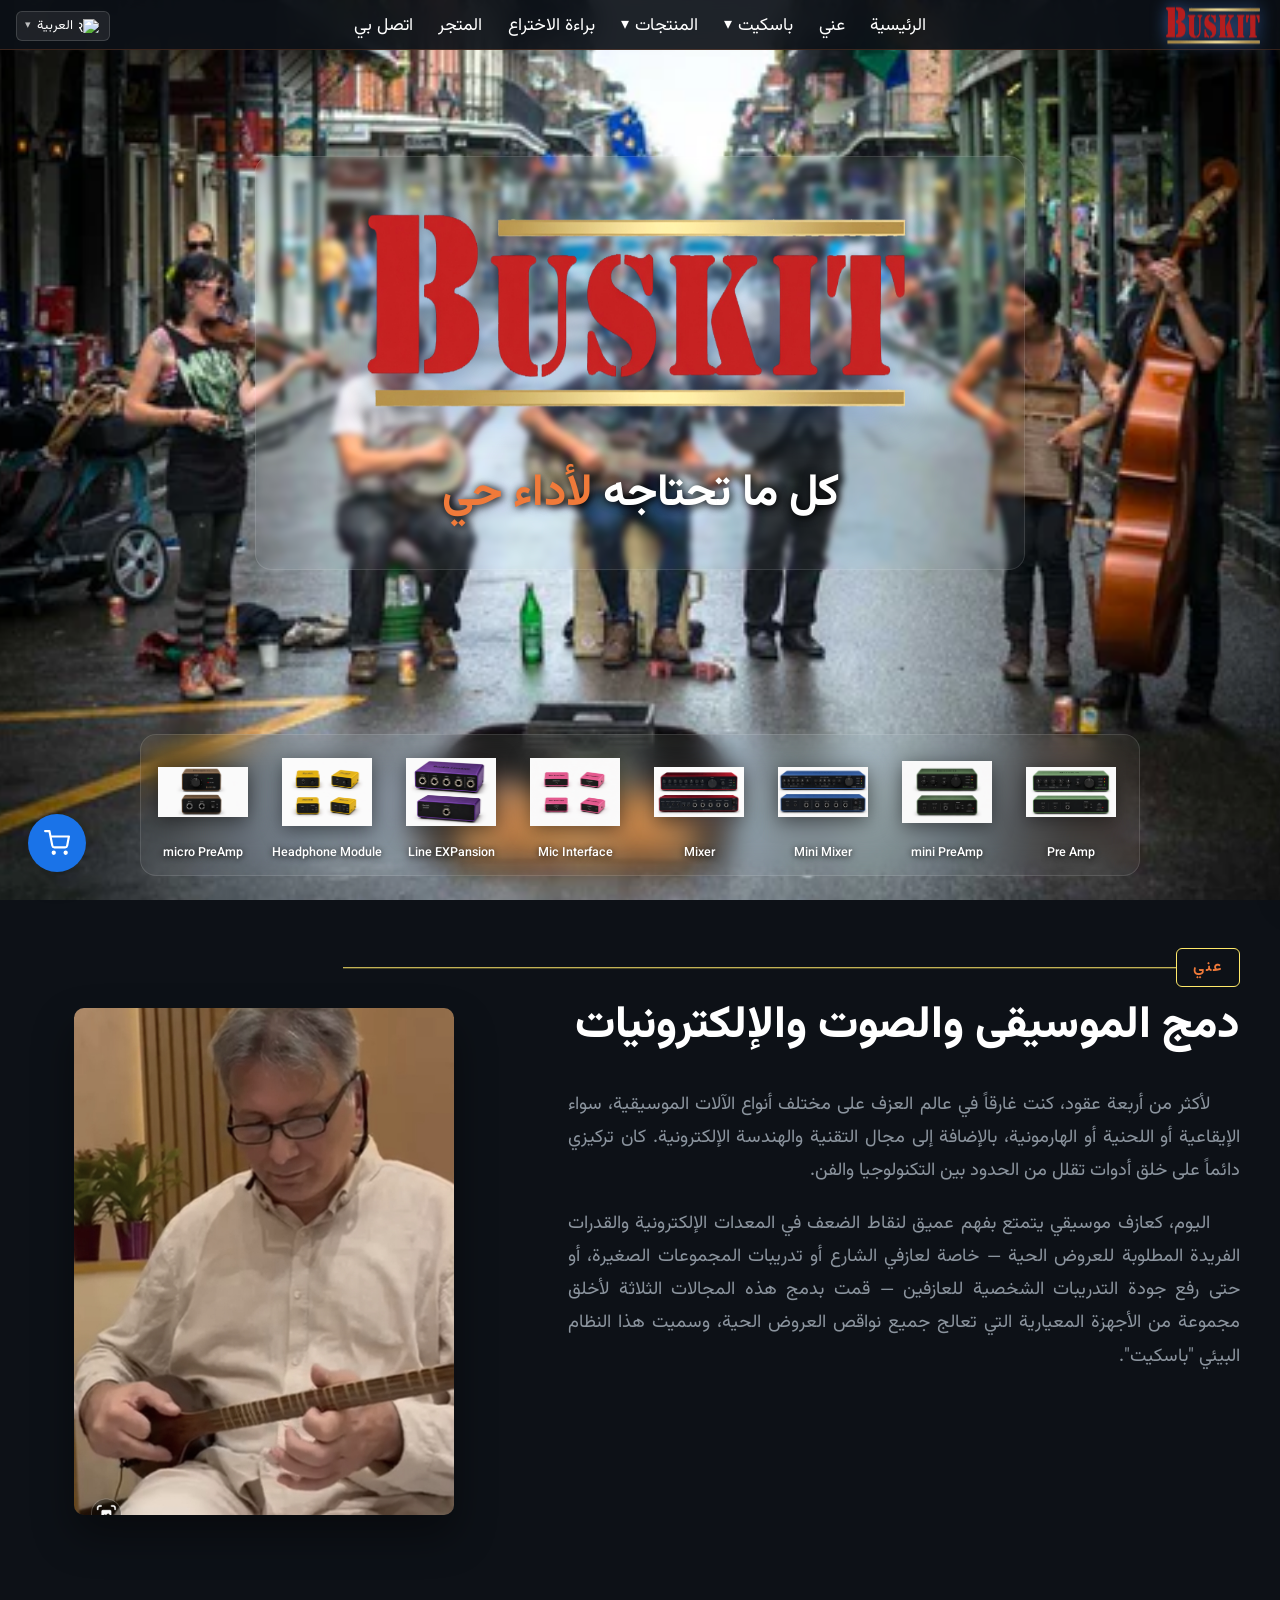
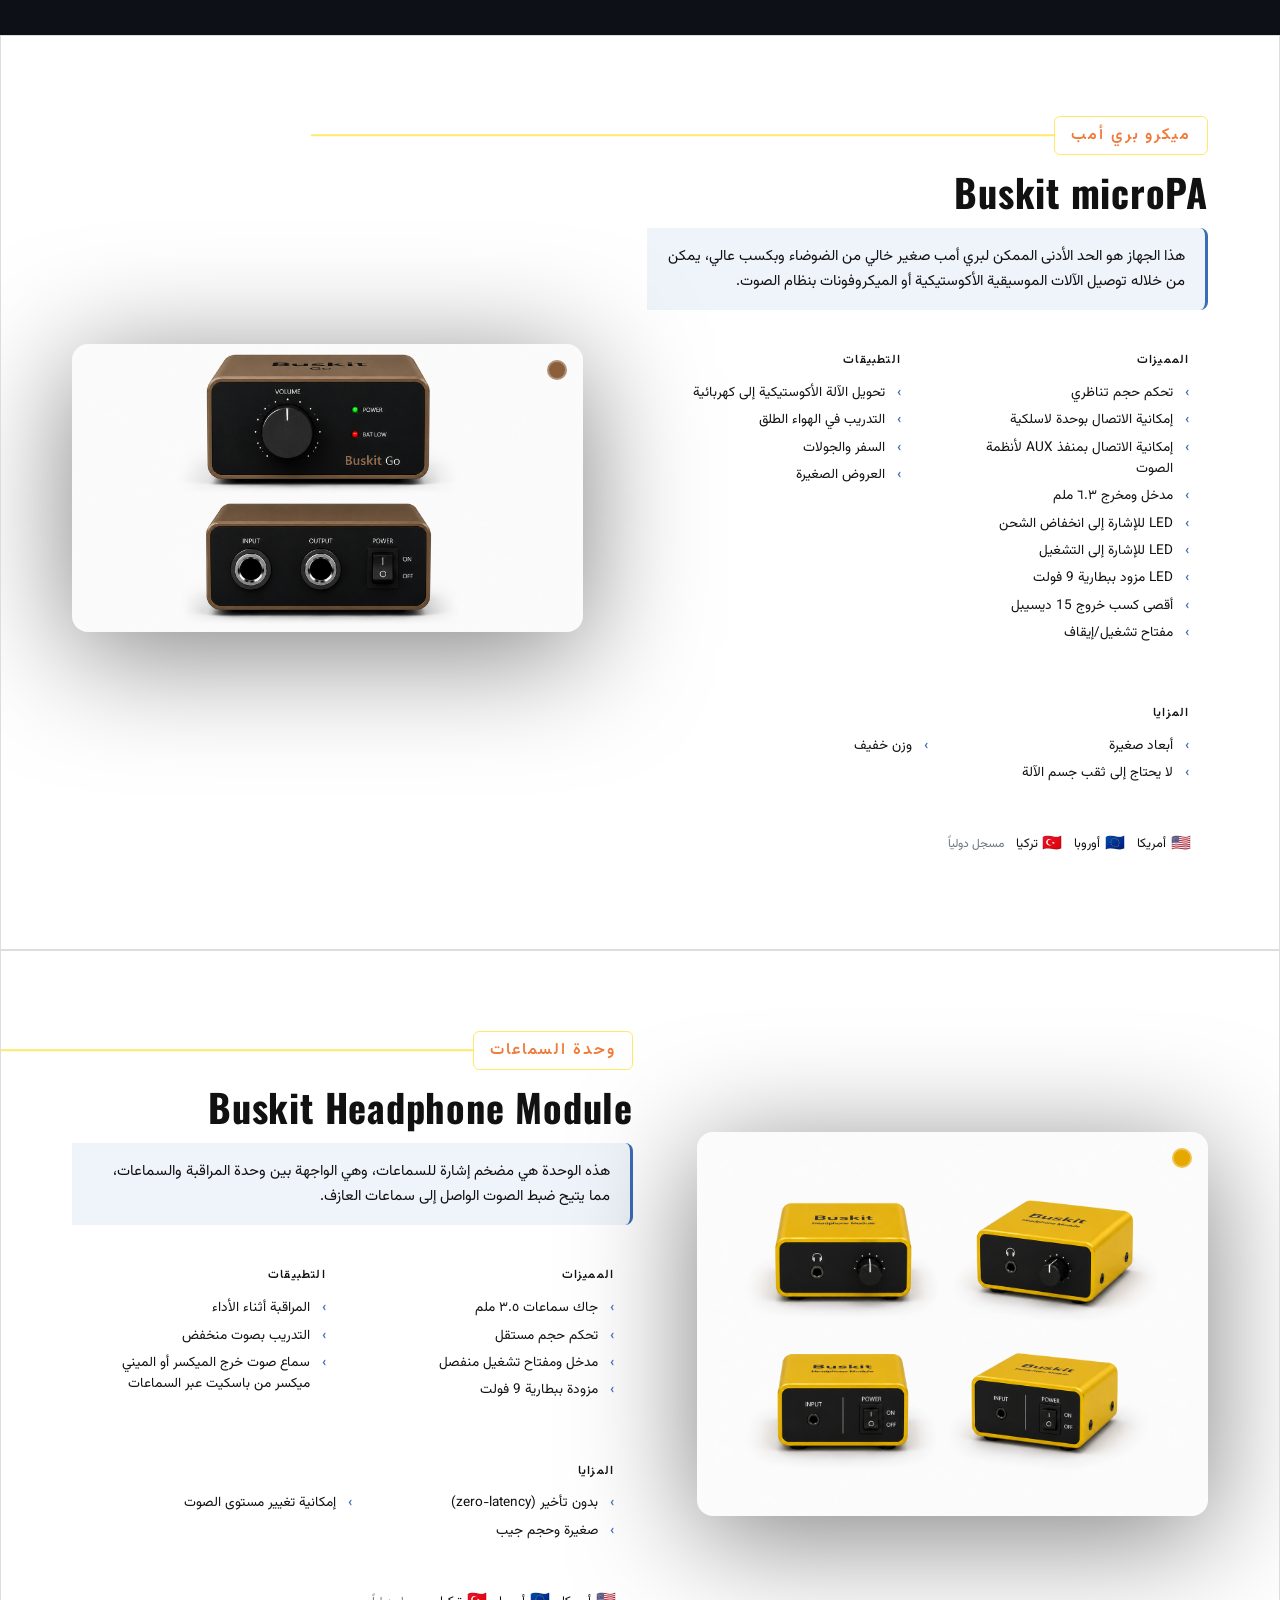
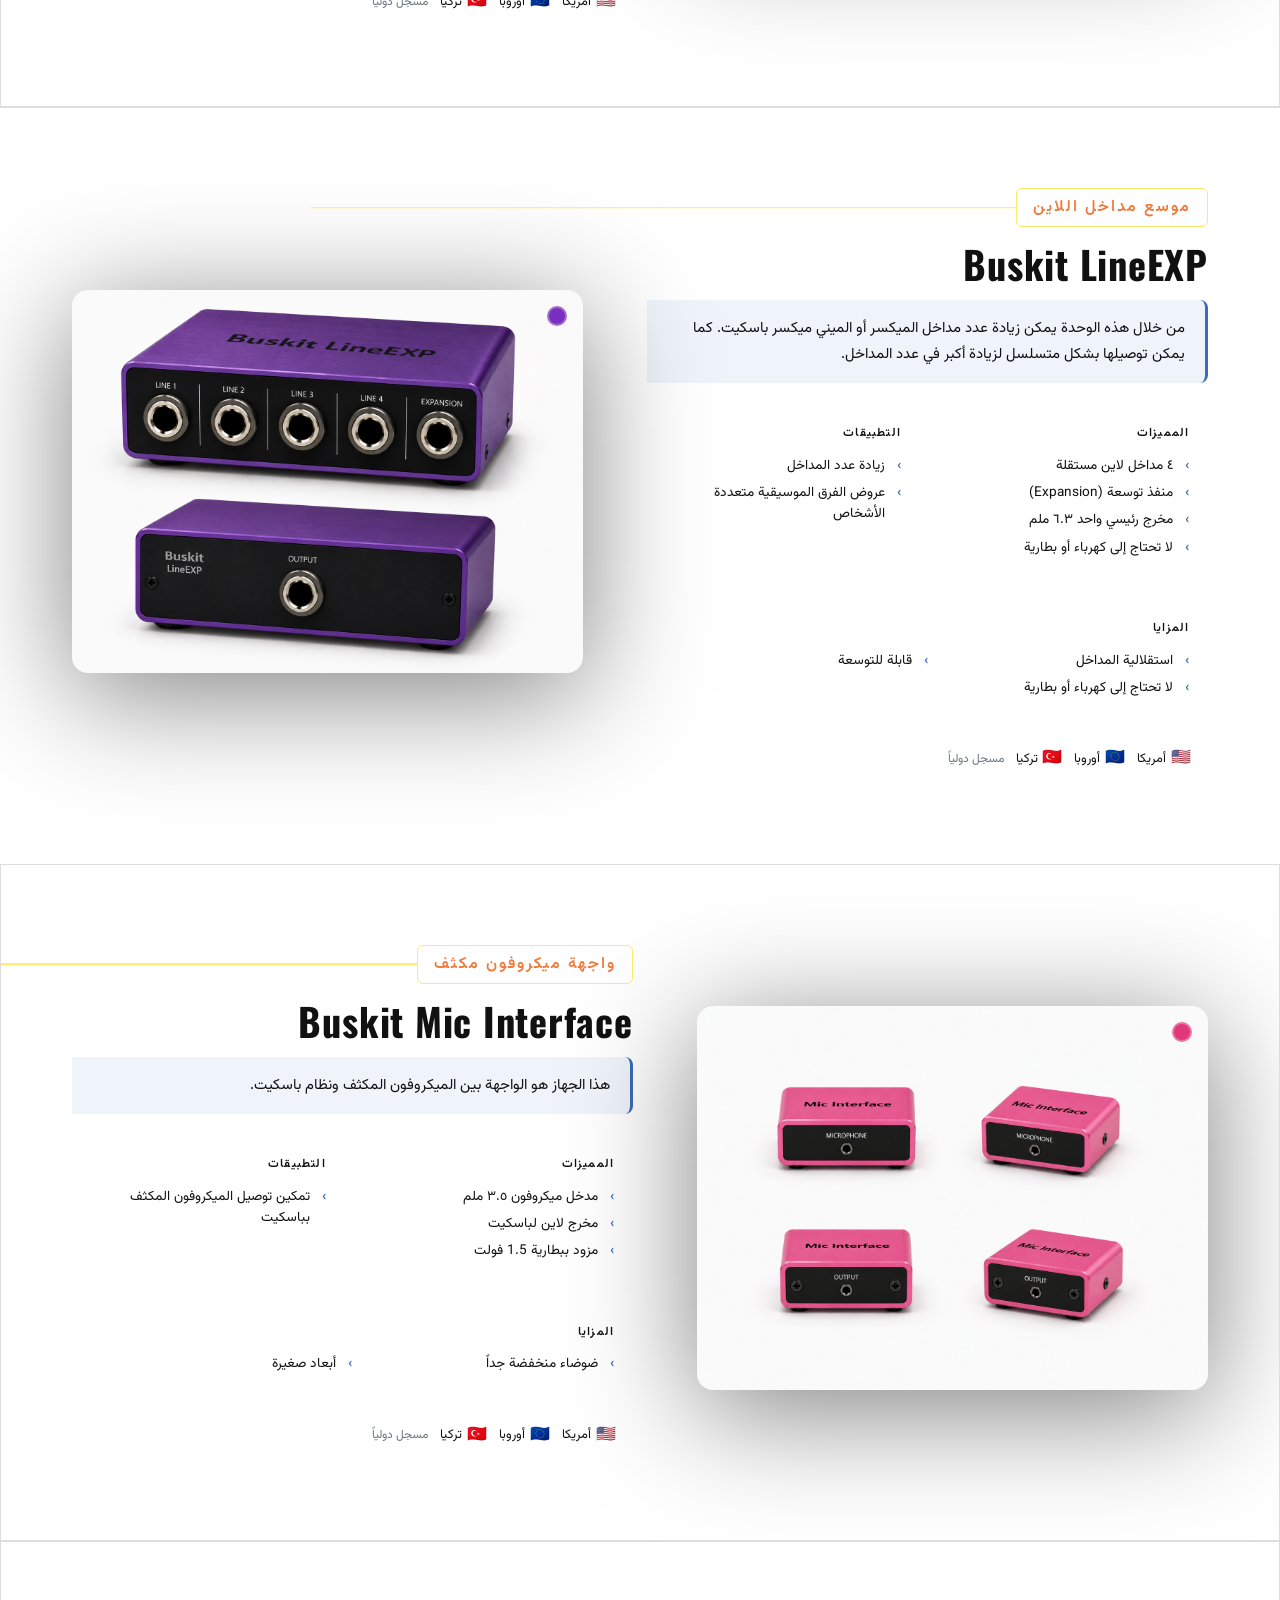
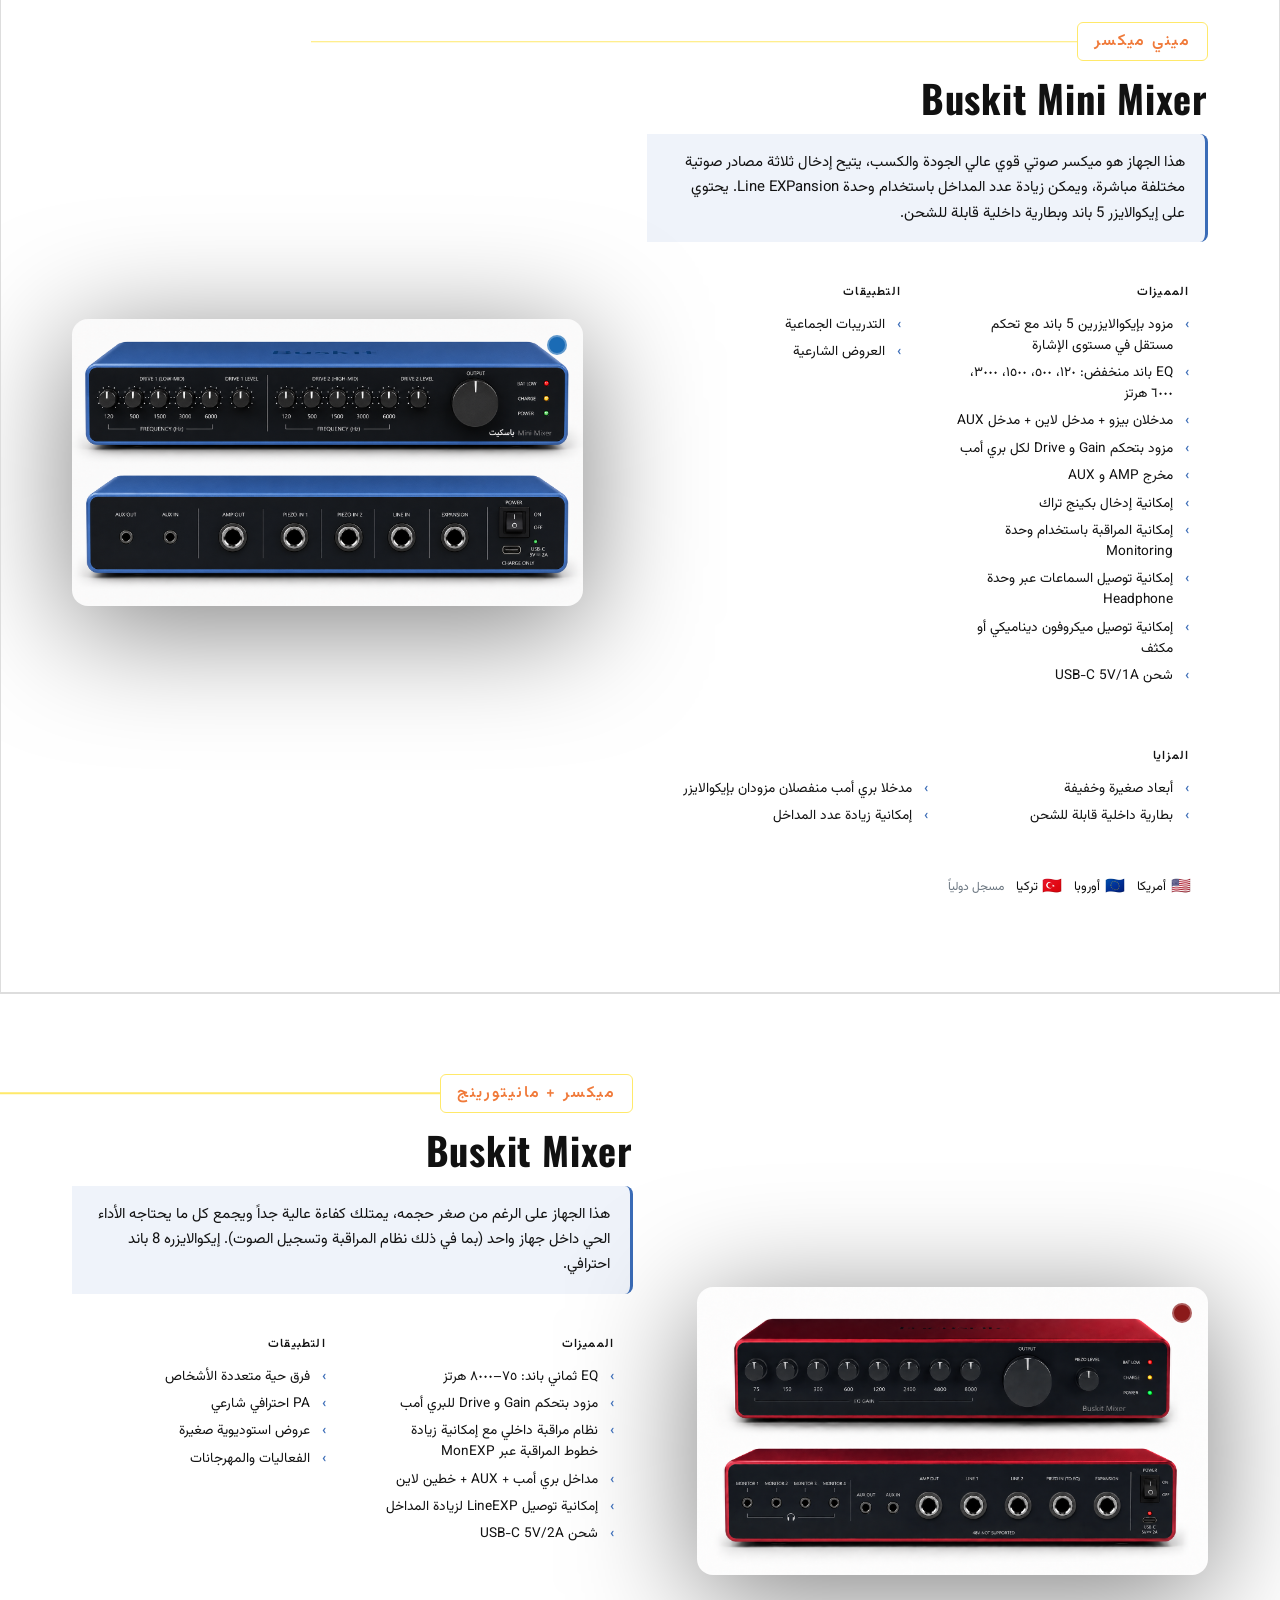
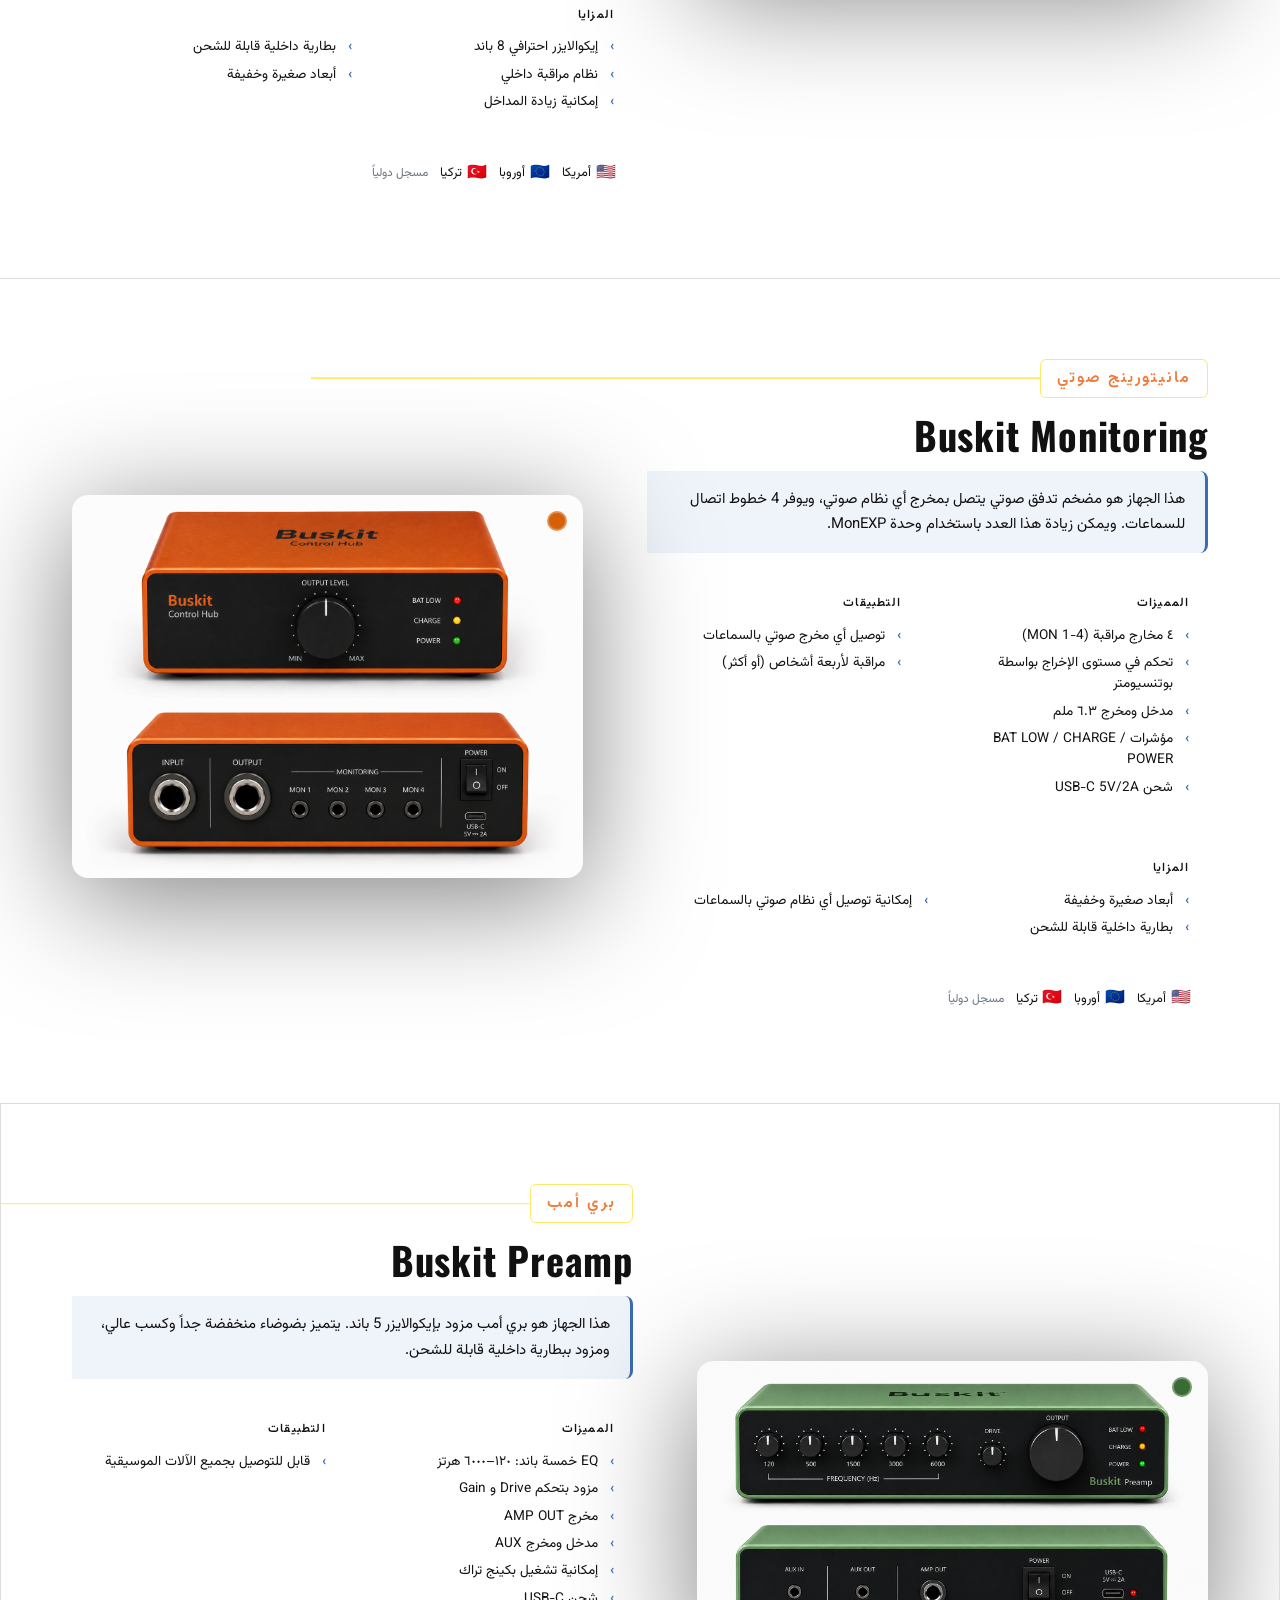
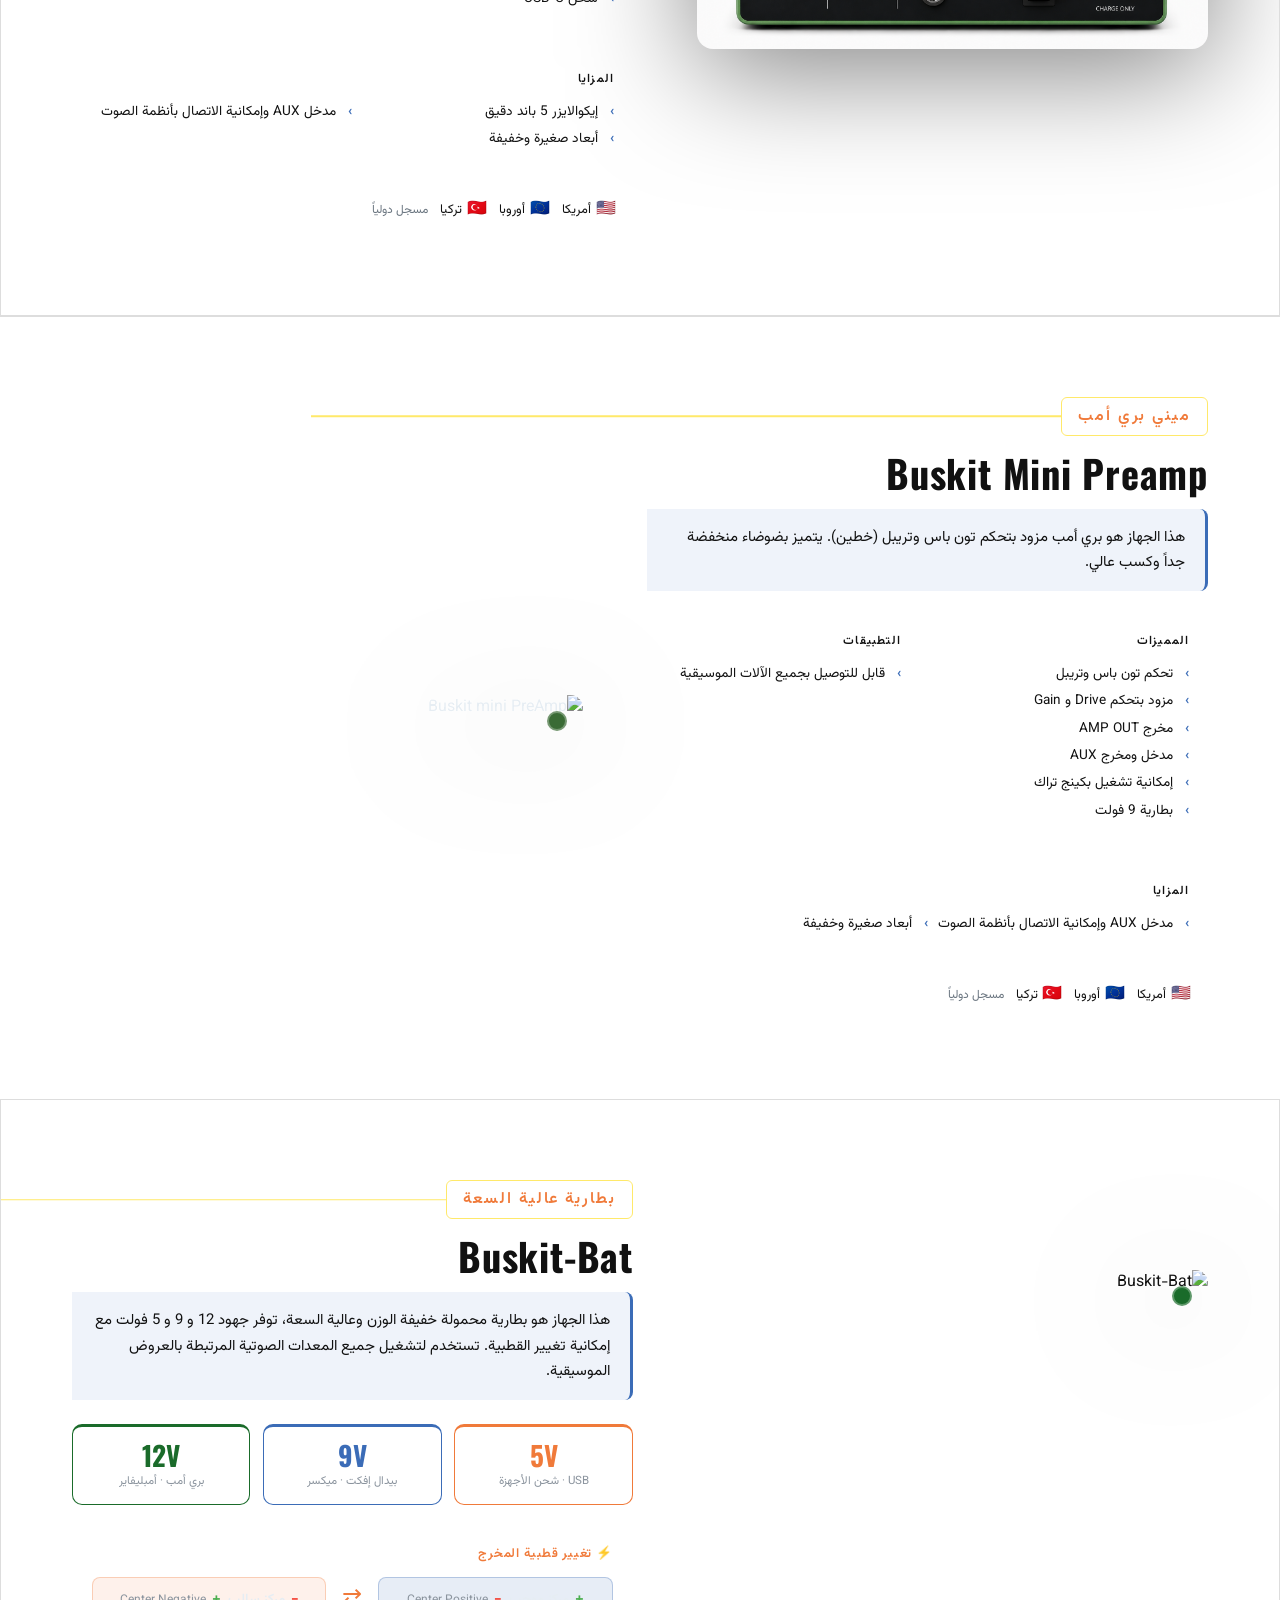
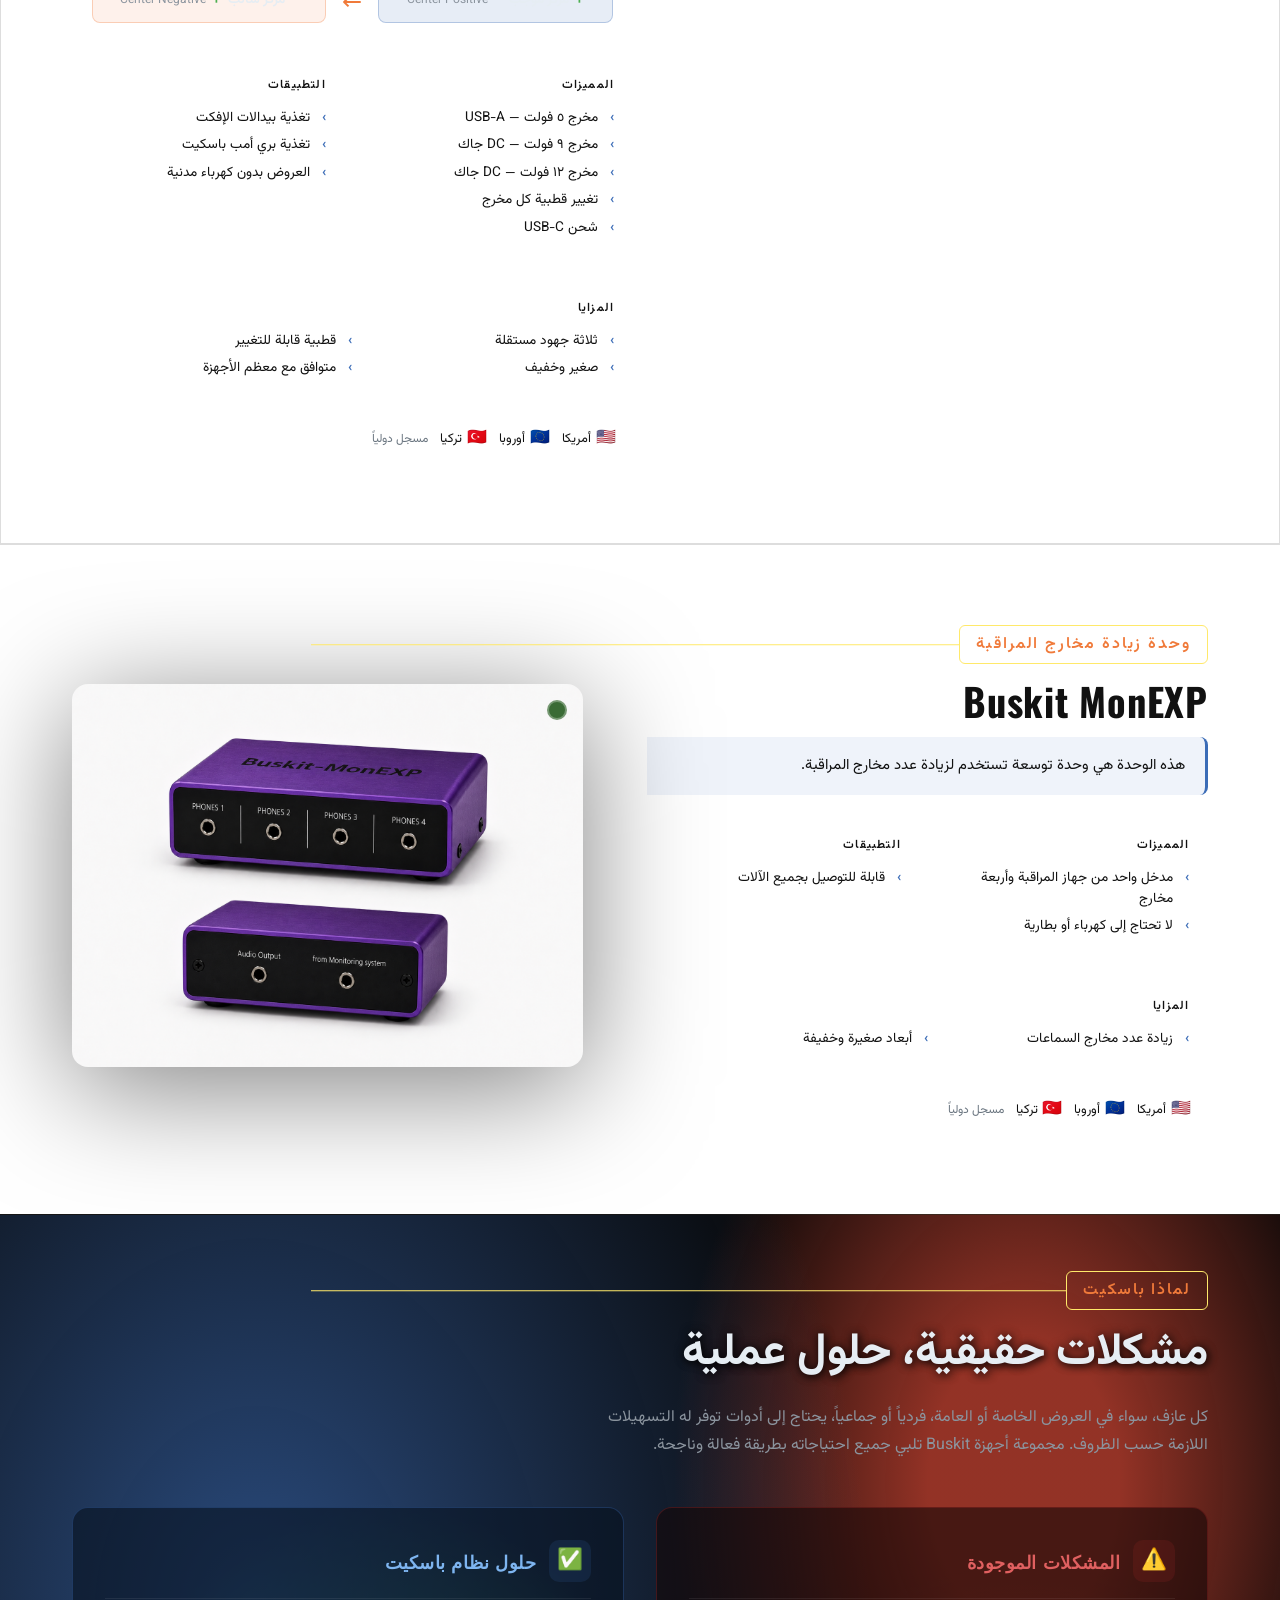
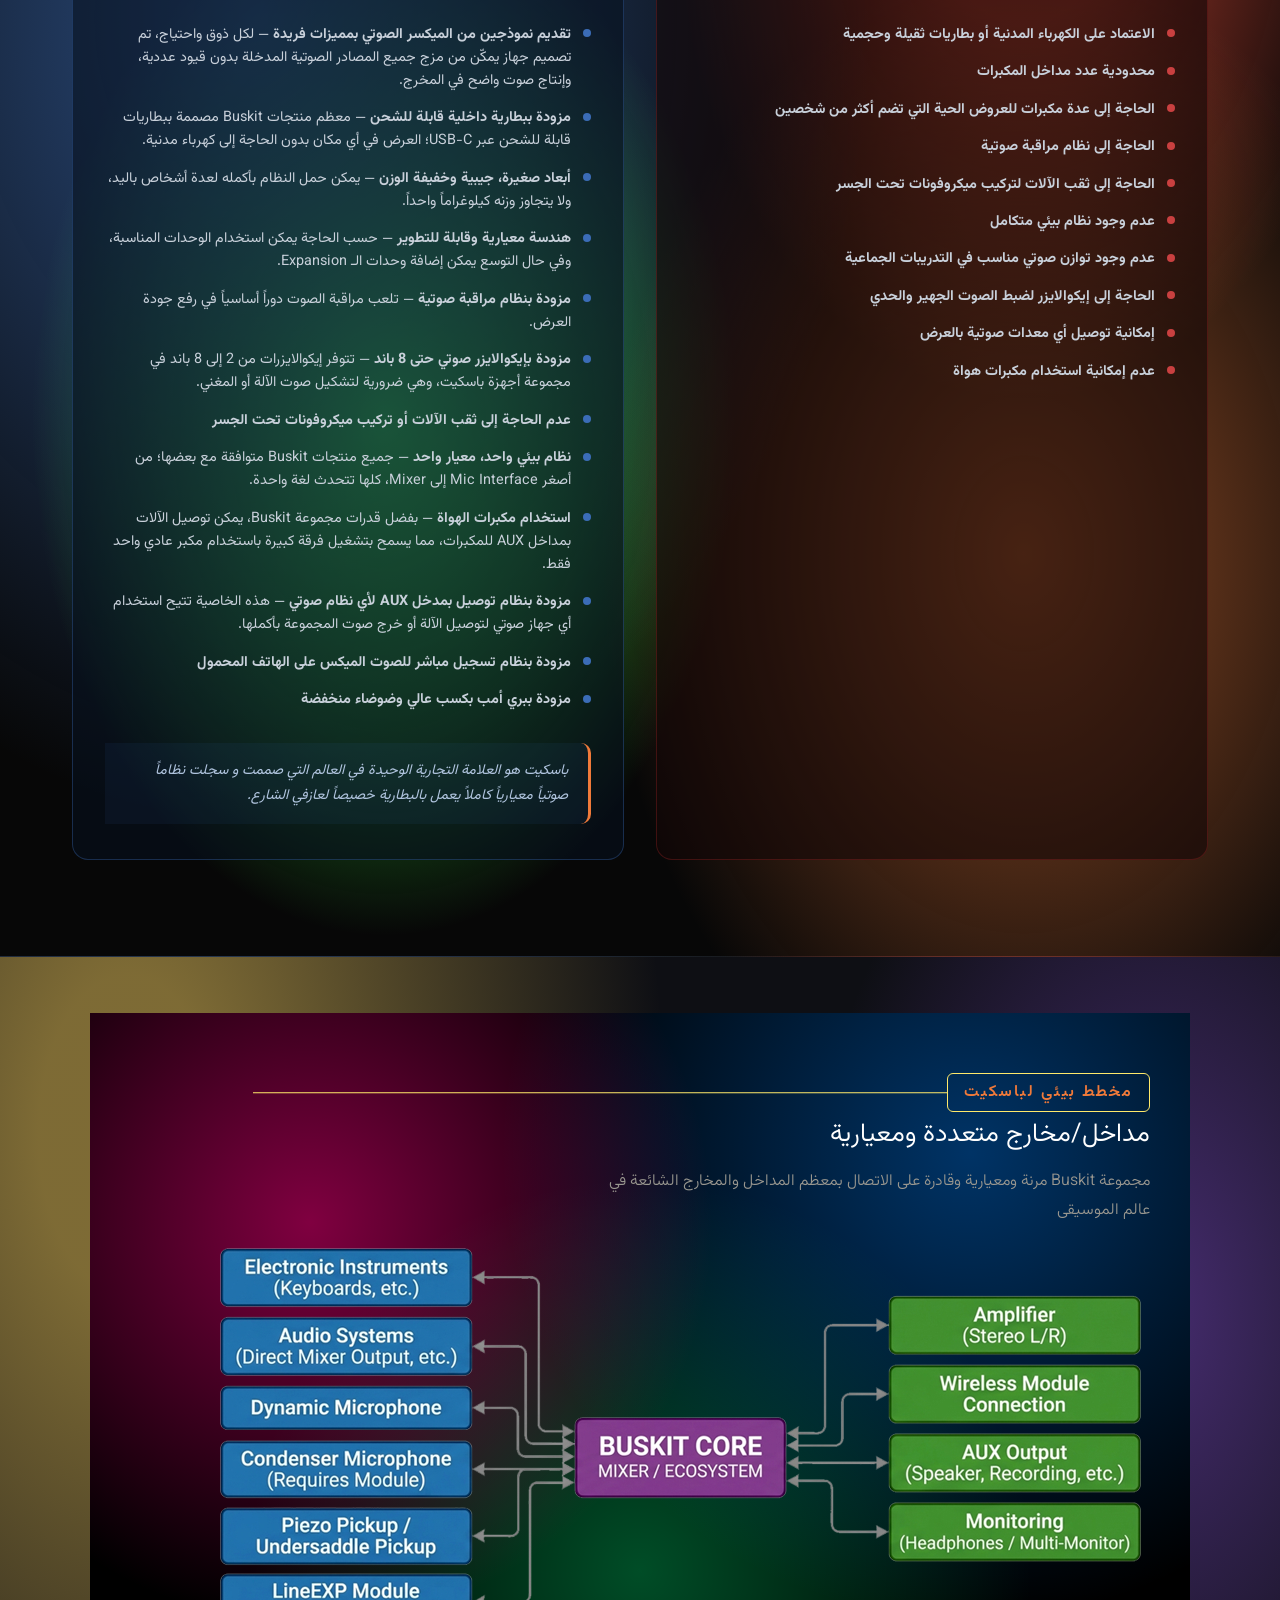
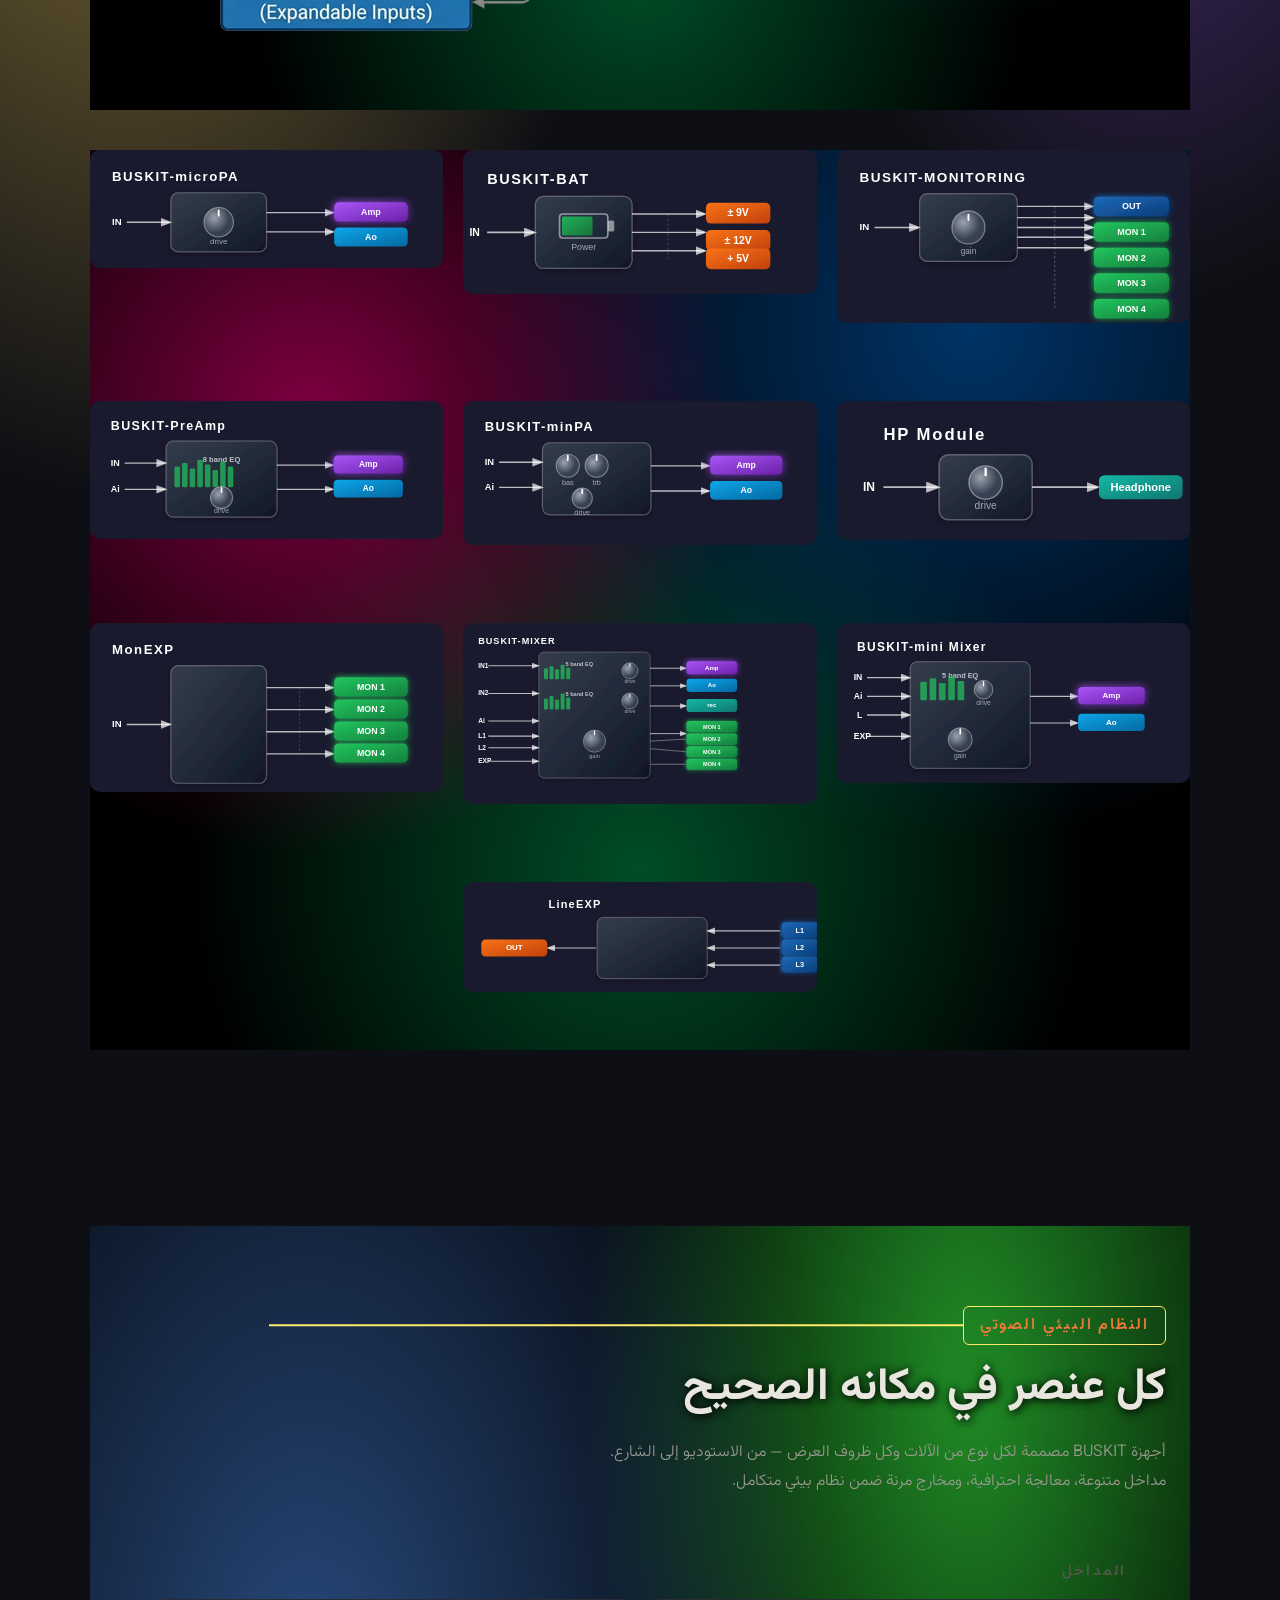
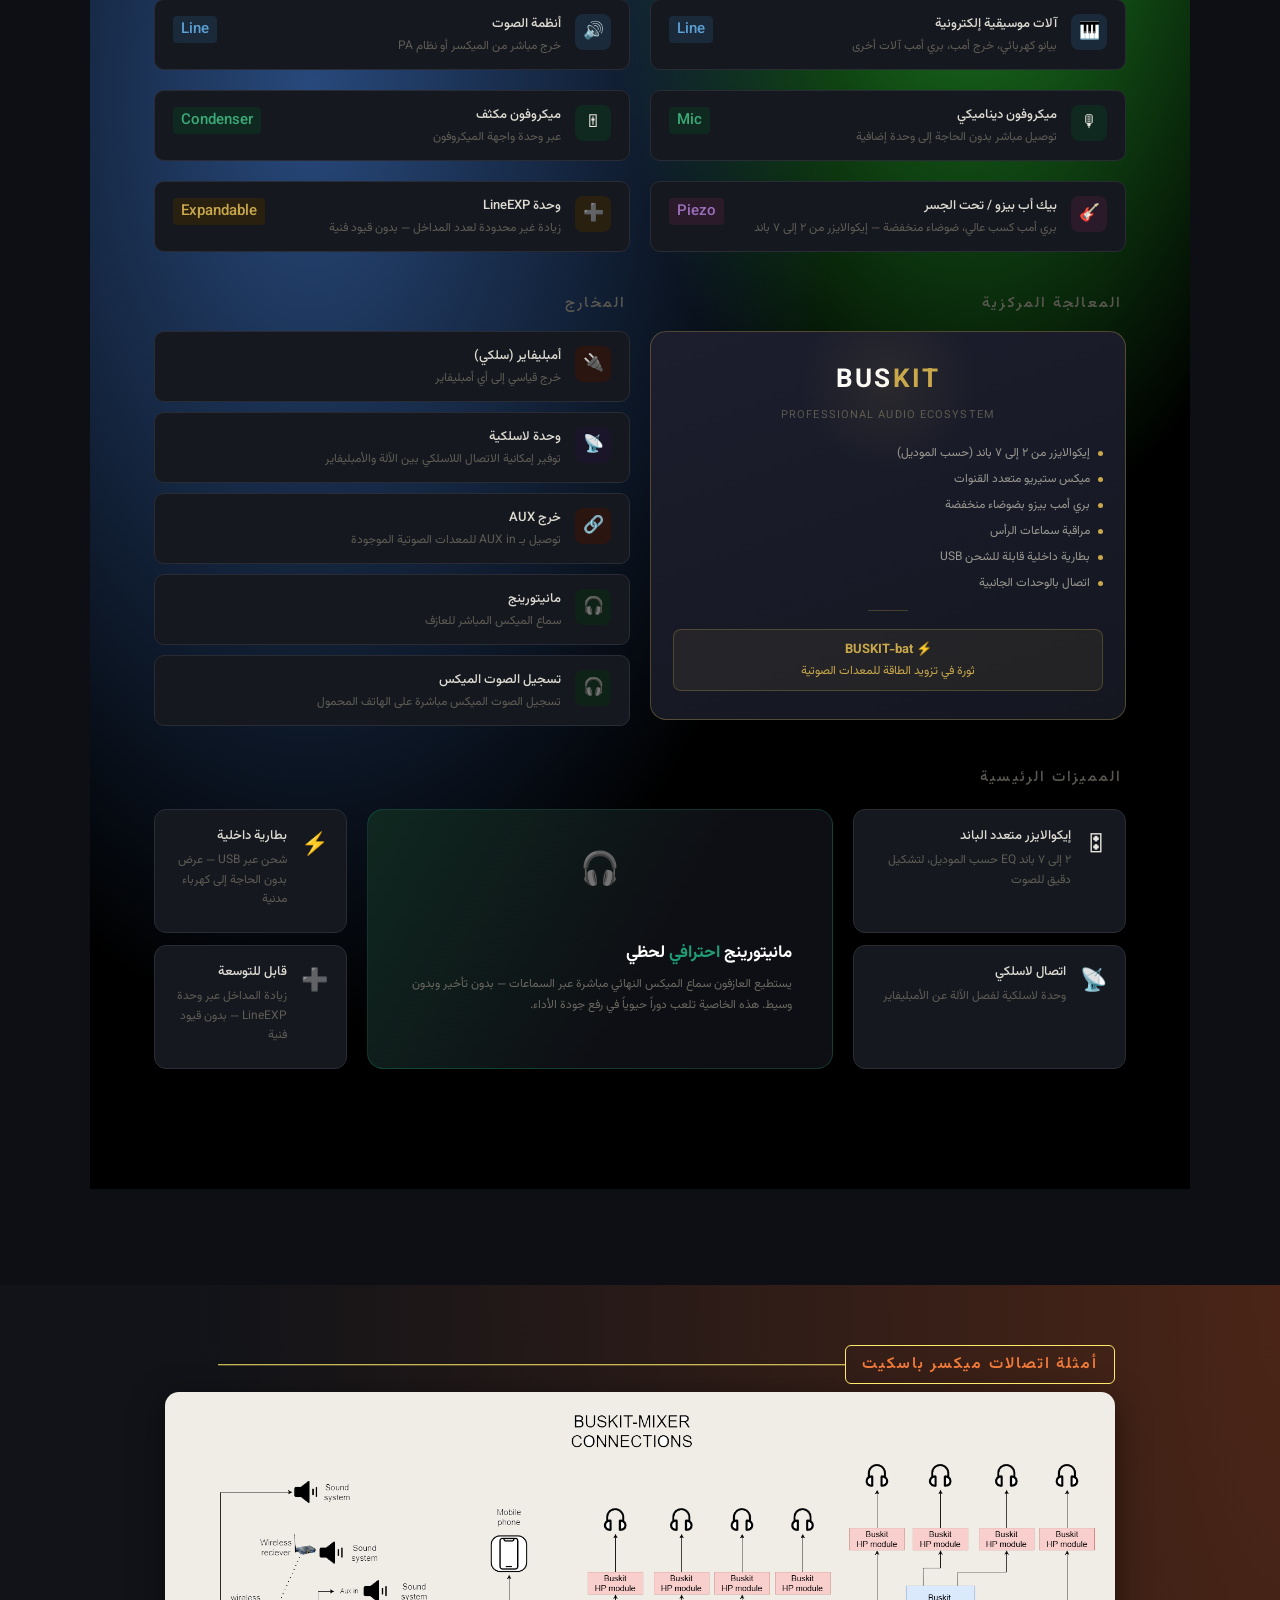
==== indexAr.html @ e832dbd5 "last ver" ====
<!doctype html>
<html lang="ar" dir="rtl">
  <head>
    <meta charset="UTF-8" />
    <meta name="viewport" content="width=device-width, initial-scale=1.0" />
    <title>Buskit — كل ما تحتاجه لأداء حي</title>
    <link
      href="https://fonts.googleapis.com/css2?family=Vazirmatn:wght@300;400;500;700;900&family=Oswald:wght@400;600;700&display=swap"
      rel="stylesheet"
    />
    <link rel="stylesheet" href="./style/style.css" class="css" />

    <link rel="stylesheet" href="./style/Mstyle.css" class="css" />

    <link rel="stylesheet" href="./style/mobile.css" class="css" />

    <style id="contact-styles"></style>

    <style id="marquee-fix">
      @media (min-width: 769px) {
        .hero {
          overflow: visible !important;
          padding-bottom: 140px !important;
        }
        .product-marquee-container {
          position: absolute !important;
          bottom: 24px !important;
          top: auto !important;
          left: 50% !important;
          transform: translateX(-50%) !important;
          width: 90% !important;
          max-width: 1000px !important;
        }
      }
    </style>

    <style id="gradient-overrides">
      /* ══════════════════════════════════════════════
         بخش چرا باسکیت (#why)
         گرادیانت آبی–نارنجی واضح‌تر
      ══════════════════════════════════════════════ */
      .why-section {
        background:
          radial-gradient(
            ellipse 80% 100% at 20% 30%,
            rgba(59, 108, 183, 0.68) 0%,
            transparent 60%
          ),
          radial-gradient(
            ellipse 60% 80% at 80% 70%,
            rgba(240, 122, 58, 0.6) 0%,
            transparent 55%
          ),
          radial-gradient(
            ellipse 50% 70% at 80% 20%,
            rgba(240, 79, 58, 0.6) 15%,
            transparent 55%
          ),
          radial-gradient(
            ellipse 50% 70% at 30% 60%,
            rgba(58, 240, 67, 0.9) 0%,
            transparent 55%
          ),
          #070707;
      }

      /* ══════════════════════════════════════════════
         بخش در یک نگاه (.bk-section #look)
         گرادیانت طلایی–بنفش
      ══════════════════════════════════════════════ */
      .bk-section {
        background:
          radial-gradient(
            ellipse 70% 90% at 10% 10%,
            rgba(200, 168, 75, 0.6) 10%,
            transparent 60%
          ),
          radial-gradient(
            ellipse 50% 60% at 90% 20%,
            rgba(100, 60, 160, 0.65) 0%,
            transparent 55%
          ),
          #0e0f14;
      }
      #ecosystem {
        background:
          radial-gradient(
            ellipse 80% 100% at 20% 30%,
            rgba(59, 108, 183, 0.68) 0%,
            transparent 60%
          ),
          radial-gradient(
            ellipse 50% 70% at 80% 10%,
            rgba(33, 145, 39, 0.9) 5%,
            transparent 70%
          ),
          #000000;
      }
      /* ══════════════════════════════════════════════
         محصولات — هر کدام رنگ badge خودش
      ══════════════════════════════════════════════ */
      #prod-go {
        background:
          radial-gradient(
            ellipse 85% 130% at 8% 50%,
            rgba(139, 94, 60, 0.45) 0%,
            transparent 60%
          ),
          radial-gradient(
            ellipse 85% 130% at 50% 40%,
            rgba(24, 140, 185, 0.45) 0%,
            transparent 60%
          ),
          #0d1117;
      }
      #prod-hp {
        background:
          radial-gradient(
            ellipse 85% 130% at 8% 50%,
            rgba(230, 168, 0, 0.4) 0%,
            transparent 60%
          ),
          #0d1117;
      }
      #prod-lineexp {
        background:
          radial-gradient(
            ellipse 85% 130% at 8% 50%,
            rgba(123, 47, 190, 0.45) 0%,
            transparent 60%
          ),
          #0d1117;
      }
      #prod-mic {
        background:
          radial-gradient(
            ellipse 85% 130% at 8% 50%,
            rgba(224, 56, 122, 0.42) 0%,
            transparent 60%
          ),
          #0d1117;
      }
      #prod-minimixer {
        background:
          radial-gradient(
            ellipse 85% 130% at 8% 50%,
            rgba(26, 107, 181, 0.45) 0%,
            transparent 60%
          ),
          #0d1117;
      }
      #prod-scarlet {
        background:
          radial-gradient(
            ellipse 85% 130% at 8% 50%,
            rgba(180, 30, 30, 0.5) 0%,
            transparent 60%
          ),
          #0d1117;
      }
      #prod-hub {
        background:
          radial-gradient(
            ellipse 85% 130% at 8% 50%,
            rgba(212, 96, 10, 0.45) 0%,
            transparent 60%
          ),
          #0d1117;
      }
      #prod-preamp {
        background:
          radial-gradient(
            ellipse 85% 130% at 8% 50%,
            rgba(58, 107, 53, 0.45) 0%,
            transparent 60%
          ),
          #0d1117;
      }
      #prod-bat {
        background:
          radial-gradient(
            ellipse 85% 130% at 8% 50%,
            rgba(26, 107, 42, 0.45) 0%,
            transparent 60%
          ),
          #0d1117;
      }

      /* ══════════════════════════════════════════════
         بخش ثبت پتنت (#registration)
         گرادیانت نقره‌ای–آبی
      ══════════════════════════════════════════════ */
      #registration {
        background:
          radial-gradient(
            ellipse 70% 100% at 50% 0%,
            rgba(59, 108, 183, 0.62) 10%,
            transparent 65%
          ),
          radial-gradient(
            ellipse 70% 100% at 20% 90%,
            rgba(248, 36, 54, 0.62) 10%,
            transparent 65%
          ),
          radial-gradient(
            ellipse 70% 100% at 80% 80%,
            rgba(192, 248, 36, 0.32) 0%,
            transparent 65%
          ),
          #0d1117;
      }

      /* ══════════════════════════════════════════════
         بخش فروشگاه (#store)
         گرادیانت نارنجی گرم
      ══════════════════════════════════════════════ */
      .store-section {
        background:
          radial-gradient(
            ellipse 60% 80% at 50% 80%,
            rgba(240, 122, 58, 0.52) 0%,
            transparent 60%
          ),
          radial-gradient(
            ellipse 40% 50% at 10% 50%,
            rgba(20, 29, 160, 0.62) 10%,
            transparent 50%
          ),
          radial-gradient(
            ellipse 20% 80% at 70% 60%,
            rgba(100, 204, 31, 0.62) 20%,
            transparent 50%
          ),
          radial-gradient(
            ellipse 40% 50% at 50% 20%,
            rgba(198, 31, 204, 0.62) 20%,
            transparent 90%
          ),
          #0d1117;
      }
    </style>
  </head>

<body>
  <nav>
    <div class="nav-overlay" id="navOverlay"></div>

    <!-- لوگو — سمت چپ -->
    <a href="#" class="nav-logo"
      ><img src="./pics/LOGO.png" alt="Buskit Logo"
    /></a>

    <!-- منو — وسط -->
    <ul class="nav-links">
      <li><a href="#home">الرئيسية</a></li>
      <li><a href="#aboutme">عني </a></li>
      <li class="has-dropdown">
        <a href="javascript:void(0)">باسكيت</a>
        <ul class="dropdown-menu">
          <li>
            <a href="#why">
              <span class="prod-dot" style="background: #e67e22"></span>
              لماذا؟
            </a>
          </li>
          <li>
            <a href="#look">
              <span class="prod-dot" style="background: #2980b9"></span>
              في لمحة
            </a>
          </li>

          <li>
            <a href="#ecosystem">
              <span class="prod-dot" style="background: #e6a800"></span>
              النظام البيئي
            </a>
          </li>
          <li class="has-dropdown">
            <a href="javascript:void(0)">نظرة على الاتصالات</a>
            <ul class="dropdown-menu">
              <li>
                <a href="#con-mixer"
                  ><span class="prod-dot" style="background: #8b5e3c"></span
                  >Mixer
                </a>
              </li>
              <li>
                <a href="#con-minimixer"
                  ><span class="prod-dot" style="background: #8b5e3c"></span
                  >mini Mixer
                </a>
              </li>
              <li>
                <a href="#con-microPA"
                  ><span class="prod-dot" style="background: #8b5e3c"></span
                  >micro PreAmp
                </a>
              </li>
              <li>
                <a href="#con-miniPA"
                  ><span class="prod-dot" style="background: #8b5e3c"></span
                  >mini PreAmp
                </a>
              </li>
              <li>
                <a href="#con-PA"
                  ><span class="prod-dot" style="background: #8b5e3c"></span>Pre
                  Amp
                </a>
              </li>
              <li>
                <a href="#con-Mon"
                  ><span class="prod-dot" style="background: #8b5e3c"></span
                  >Monitoring
                </a>
              </li>
            </ul>
          </li>
        </ul>
      </li>

      <li class="has-dropdown">
        <a href="javascript:void(0)">المنتجات</a>
        <ul class="dropdown-menu">
          <li>
            <a href="#prod-go"
              ><span class="prod-dot" style="background: #8b5e3c"></span>micro
              PreAmp</a
            >
          </li>
          <li>
            <a href="#prod-hp"
              ><span class="prod-dot" style="background: #e6a800"></span
              >Headphone Module</a
            >
          </li>
          <li>
            <a href="#prod-lineEXP"
              ><span class="prod-dot" style="background: #3b6cb7"></span>Line
              EXPansion</a
            >
          </li>
          <li>
            <a href="#prod-mic"
              ><span class="prod-dot" style="background: #e91e8c"></span>Mic
              Interface</a
            >
          </li>
          <li>
            <a href="#prod-minimixer"
              ><span class="prod-dot" style="background: #2e7d32"></span>Mini
              Mixer</a
            >
          </li>
          <li>
            <a href="#prod-Mixer"
              ><span class="prod-dot" style="background: #c62828"></span>Mixer
            </a>
          </li>
          <li>
            <a href="#prod-Mon"
              ><span class="prod-dot" style="background: #6a1b9a"></span
              >Monitoring</a
            >
          </li>
          <li>
            <a href="#prod-preamp"
              ><span class="prod-dot" style="background: #37474f"></span
              >Preamp</a
            >
          </li>
          <li>
            <a href="#prod-minipreamp"
              ><span class="prod-dot" style="background: #37474f"></span>mini
              Preamp</a
            >
          </li>
          <li>
            <a href="#prod-bat"
              ><span class="prod-dot" style="background: #1a6b2a"></span
              >Battery</a
            >
          </li>
          <li>
            <a href="#prod-MonEXP"
              ><span class="prod-dot" style="background: #1a6b2a"></span
              >Monitoring EXPansion</a
            >
          </li>
        </ul>
      </li>

      <li><a href="#registration">براءة الاختراع</a></li>
      <li><a href="#store">المتجر</a></li>
      <li><a href="#contact">اتصل بي</a></li>
    </ul>

    <!-- سلکتور زبان custom — سمت راست -->
    <div class="lang-wrapper">
      <div class="custom-lang" id="customLang">
        <button class="custom-lang-btn" id="langBtn" type="button">
          <img
            class="flag-icon"
            src="https://flagcdn.com/w20/ir.png"
            alt="IR"
            width="20"
            height="14"
          />
          <span id="langLabel">فارسی</span>
          <span class="lang-arrow">▾</span>
        </button>
        <div class="custom-lang-menu" id="langMenu">
          <a href="index.html"
            ><img
              class="flag-icon"
              src="https://flagcdn.com/w20/ir.png"
              alt="IR"
              width="20"
              height="14"
            />
            فارسی</a
          >
          <a href="indexEn.html"
            ><img
              class="flag-icon"
              src="https://flagcdn.com/w20/gb.png"
              alt="GB"
              width="20"
              height="14"
            />
            English</a
          >
          <a href="indexTr.html"
            ><img
              class="flag-icon"
              src="https://flagcdn.com/w20/tr.png"
              alt="TR"
              width="20"
              height="14"
            />
            Türkçe</a
          >
          <a href="indexAr.html"
            ><img
              class="flag-icon"
              id="currentFlag"
              src="https://flagcdn.com/w20/sa.png"
              alt="SA"
              width="20"
              height="14"
            />
            العربية</a
          >
          <a href="indexEs.html"
            ><img
              class="flag-icon"
              src="https://flagcdn.com/w20/es.png"
              alt="ES"
              width="20"
              height="14"
            />
            Español</a
          >
          <a href="indexDe.html"
            ><img
              class="flag-icon"
              src="https://flagcdn.com/w20/de.png"
              alt="DE"
              width="20"
              height="14"
            />
            Deutsch</a
          >
          <a href="indexIt.html"
            ><img
              class="flag-icon"
              src="https://flagcdn.com/w20/it.png"
              alt="IT"
              width="20"
              height="14"
            />
            Italiano</a
          >
        </div>
      </div>
    </div>

    <button class="nav-hamburger" id="navHamburger" aria-label="منو">
      <span></span><span></span><span></span>
    </button>

    <!-- hidden select برای سازگاری با اسکریپت قدیمی -->
    <select
      id="lang-select"
      onchange="location = this.value"
      style="display: none"
    >
      <option value="index.html">🇮🇷 فارسی</option>
      <option value="indexEn.html" selected>🇬🇧 English</option>
      <option value="indexTr.html">🇹🇷 Türkçe</option>
      <option value="indexAr.html">🇸🇦 العربية</option>
      <option value="indexEs.html">🇪🇸 Español</option>
      <option value="indexDe.html">🇩🇪 Deutsch</option>
      <option value="indexIt.html">🇮🇹 Italiano</option>
    </select>
  </nav>
</body>
<!-- HERO -->

<section class="hero" id="home">
  <!-- <div class="hero-bg"></div> -->
  <!-- <div class="hero-illustration">♪</div> -->

  <!-- Street Performance SVG Illustration -->

  <div class="hero-content">
    <!-- <div class="hero-eyebrow">اکوسیستم صوتی حرفه‌ای برای نوازندگان</div> -->
    <img src="./pics/LOGO.png" alt="Buskit" class="hero-logo" />
    <h1 class="hero-tagline blink-1s">كل ما تحتاجه  <span>لأداء حي</span></h1>
  </div>

  <!-- 🌟 مارکی محصولات -->
  <div class="product-marquee-container" dir="ltr">
    <div class="product-marquee-track">
      <!-- مجموعه اول -->
      <div class="marquee-item">
        <img src="./pics/Buskit-Go.png" alt="Buskit Go" />
        <span>micro PreAmp</span>
      </div>
      <div class="marquee-item">
        <img src="./pics/Buskit-HPmodule.png" alt="Headphone Module" />
        <span>Headphone Module</span>
      </div>
      <div class="marquee-item">
        <img src="./pics/Buskit-LineEXP.png" alt="Line EXPansion" />
        <span>Line EXPansion</span>
      </div>
      <div class="marquee-item">
        <img src="./pics/Buskit-MicInterface.png" alt="Mic Interface" />
        <span>Mic Interface</span>
      </div>
      <div class="marquee-item">
        <img src="./pics/Buskit-Mixer.png" alt="Mixer" />
        <span>Mixer</span>
      </div>
      <div class="marquee-item">
        <img src="./pics/Buskit-MiniMixer.png" alt="mini Mixer" />
        <span>Mini Mixer</span>
      </div>
      <div class="marquee-item">
        <img src="./pics/Buskit-miniPA.png" alt="mini PreAmp" />
        <span>mini PreAmp</span>
      </div>
      <div class="marquee-item">
        <img src="./pics/Buskit-PreAmp.png" alt="Pre Amp" />
        <span>Pre Amp</span>
      </div>
      <div class="marquee-item">
        <img src="./pics/Buskit-Monitoring.png" alt="Monitoring" />
        <span>Monitoring</span>
      </div>
      <div class="marquee-item">
        <img src="./pics/Buskit-bat.png" alt="Battery" />
        <span>Battery</span>
      </div>

      <!-- مجموعه دوم برای چرخه بی‌نهایت -->
      <div class="marquee-item">
        <img src="./pics/Buskit-Go.png" alt="Buskit Go" />
        <span>micro PreAmp</span>
      </div>
      <div class="marquee-item">
        <img src="./pics/Buskit-HPmodule.png" alt="Headphone Module" />
        <span>Headphone Module</span>
      </div>
      <div class="marquee-item">
        <img src="./pics/Buskit-LineEXP.png" alt="Line EXPansion" />
        <span>Line EXPansion</span>
      </div>
      <div class="marquee-item">
        <img src="./pics/Buskit-MicInterface.png" alt="Mic Interface" />
        <span>Mic Interface</span>
      </div>
      <div class="marquee-item">
        <img src="./pics/Buskit-Mixer.png" alt="Mixer" />
        <span>Mixer</span>
      </div>
      <div class="marquee-item">
        <img src="./pics/Buskit-MiniMixer.png" alt="mini Mixer" />
        <span>Mini Mixer</span>
      </div>
      <div class="marquee-item">
        <img src="./pics/Buskit-miniPA.png" alt="mini PreAmp" />
        <span>mini PreAmp</span>
      </div>
      <div class="marquee-item">
        <img src="./pics/Buskit-PreAmp.png" alt="Pre Amp" />
        <span>Pre Amp</span>
      </div>
      <div class="marquee-item">
        <img src="./pics/Buskit-Monitoring.png" alt="Monitoring" />
        <span>Monitoring</span>
      </div>
      <div class="marquee-item">
        <img src="./pics/Buskit-bat.png" alt="Battery" />
        <span>Battery</span>
      </div>
    </div>
  </div>
  <!-- marquee -->
</section>

<!----------------------------- درباره من ------------------>
<section class="about-minimal" id="aboutme">
  <div class="about-container">
    <!-- ستون راست: متن -->
    <div class="about-content">
      <span class="section-label">
        <span class="blink-1s"> عني</span>
      </span>
      <h2 class="about-heading">دمج الموسيقى والصوت والإلكترونيات</h2>
      <p class="about-text">
        لأكثر من أربعة عقود، كنت غارقاً في عالم العزف على مختلف أنواع الآلات
        الموسيقية، سواء الإيقاعية أو اللحنية أو الهارمونية، بالإضافة إلى مجال
        التقنية والهندسة الإلكترونية. كان تركيزي دائماً على خلق أدوات تقلل من
        الحدود بين التكنولوجيا والفن.
      </p>
      <p class="about-text">
        اليوم، كعازف موسيقي يتمتع بفهم عميق لنقاط الضعف في المعدات الإلكترونية
        والقدرات الفريدة المطلوبة للعروض الحية — خاصة لعازفي الشارع أو تدريبات
        المجموعات الصغيرة، أو حتى رفع جودة التدريبات الشخصية للعازفين — قمت بدمج
        هذه المجالات الثلاثة لأخلق مجموعة من الأجهزة المعيارية التي تعالج جميع
        نواقص العروض الحية، وسميت هذا النظام البيئي "باسكيت".
      </p>
    </div>
    <!-- ستون چپ: تصویر -->
    <div class="about-image-zone">
      <div class="image-wrapper">
        <img src="./pics/bg-rec.jpeg" alt="صورة فنية" />
      </div>
    </div>
  </div>
</section>
<!-- PRODUCTS -->
<div id="products">
  <!-- 1. Buskit Go -->
  <section id="prod-go" class="product-section fade-in">
    <div class="container">
      <div class="prod-inner">
        <div class="prod-image-col">
          <img src="./pics/Buskit-Go.png" alt="Buskit Go" />
          <div class="prod-color-badge" style="background: #8b5e3c"></div>
        </div>
        <div class="prod-content">
          <div class="section-label">
            <span class="blink-1s"> ميكرو بري أمب</span>
          </div>
          <h2 class="prod-name">Buskit microPA</h2>
          <div class="prod-why">
            هذا الجهاز هو الحد الأدنى الممكن لبري أمب صغير خالي من الضوضاء وبكسب
            عالي، يمكن من خلاله توصيل الآلات الموسيقية الأكوستيكية أو
            الميكروفونات بنظام الصوت.
          </div>
          <div class="prod-grid">
            <div class="prod-box">
              <h4>المميزات</h4>
              <ul>
                <li>تحكم حجم تناظري</li>
                <li>إمكانية الاتصال بوحدة لاسلكية</li>
                <li>إمكانية الاتصال بمنفذ AUX لأنظمة الصوت</li>
                <li>مدخل ومخرج ٦.٣ ملم</li>
                <li>LED للإشارة إلى انخفاض الشحن</li>
                <li>LED للإشارة إلى التشغيل</li>
                <li>LED مزود ببطارية 9 فولت</li>
                <li>أقصى كسب خروج 15 ديسيبل</li>
                <li>مفتاح تشغيل/إيقاف</li>
              </ul>
            </div>
            <div class="prod-box">
              <h4>التطبيقات</h4>
              <ul>
                <li>تحويل الآلة الأكوستيكية إلى كهربائية</li>
                <li>التدريب في الهواء الطلق</li>
                <li>السفر والجولات</li>
                <li>العروض الصغيرة</li>
              </ul>
            </div>
          </div>
          <div class="prod-box" style="margin-bottom: 1rem">
            <h4>المزايا</h4>
            <ul style="display: grid; grid-template-columns: 1fr 1fr; gap: 0">
              <li>أبعاد صغيرة</li>
              <li>وزن خفيف</li>
              <li>لا يحتاج إلى ثقب جسم الآلة</li>
            </ul>
          </div>
          <div class="prod-reg">
            <span><span class="flag">🇺🇸</span> أمريكا</span>
            <span><span class="flag">🇪🇺</span> أوروبا</span>
            <span><span class="flag">🇹🇷</span> تركيا</span>
            <span style="color: #6b7680; font-size: 0.75rem">مسجل دولياً</span>
          </div>
        </div>
      </div>
    </div>
  </section>

  <!-- 2. HP Module -->
  <section id="prod-hp" class="product-section fade-in">
    <div class="container">
      <div class="prod-inner">
        <div class="prod-image-col">
          <img src="./pics/Buskit-HPmodule.png" alt="Buskit Headphone Module" />
          <div class="prod-color-badge" style="background: #e6a800"></div>
        </div>
        <div class="prod-content">
          <div class="section-label">
            <span class="blink-1s"> وحدة السماعات</span>
          </div>
          <h2 class="prod-name">Buskit Headphone Module</h2>
          <div class="prod-why">
            هذه الوحدة هي مضخم إشارة للسماعات، وهي الواجهة بين وحدة المراقبة
            والسماعات، مما يتيح ضبط الصوت الواصل إلى سماعات العازف.
          </div>
          <div class="prod-grid">
            <div class="prod-box">
              <h4>المميزات</h4>
              <ul>
                <li>جاك سماعات ٣.٥ ملم</li>
                <li>تحكم حجم مستقل</li>
                <li>مدخل ومفتاح تشغيل منفصل</li>
                <li>مزودة ببطارية 9 فولت</li>
              </ul>
            </div>
            <div class="prod-box">
              <h4>التطبيقات</h4>
              <ul>
                <li>المراقبة أثناء الأداء</li>
                <li>التدريب بصوت منخفض</li>
                <li>
                  سماع صوت خرج الميكسر أو الميني ميكسر من باسكيت عبر السماعات
                </li>
              </ul>
            </div>
          </div>
          <div class="prod-box" style="margin-bottom: 1rem">
            <h4>المزايا</h4>
            <ul style="display: grid; grid-template-columns: 1fr 1fr; gap: 0">
              <li>بدون تأخير (zero-latency)</li>
              <li>إمكانية تغيير مستوى الصوت</li>
              <li>صغيرة وحجم جيب</li>
            </ul>
          </div>
          <div class="prod-reg">
            <span><span class="flag">🇺🇸</span> أمريكا</span>
            <span><span class="flag">🇪🇺</span> أوروبا</span>
            <span><span class="flag">🇹🇷</span> تركيا</span>
            <span style="color: #6b7680; font-size: 0.75rem">مسجل دولياً</span>
          </div>
        </div>
      </div>
    </div>
  </section>

  <!-- 3. LineEXP -->
  <section id="prod-lineEXP" class="product-section fade-in">
    <div class="container">
      <div class="prod-inner">
        <div class="prod-image-col">
          <img src="./pics/Buskit-LineEXP.png" alt="Buskit LineEXP" />
          <div class="prod-color-badge" style="background: #7b2fbe"></div>
        </div>
        <div class="prod-content">
          <div class="section-label">
            <span class="blink-1s"> موسع مداخل اللاين</span>
          </div>
          <h2 class="prod-name">Buskit LineEXP</h2>
          <div class="prod-why">
            من خلال هذه الوحدة يمكن زيادة عدد مداخل الميكسر أو الميني ميكسر
            باسكيت. كما يمكن توصيلها بشكل متسلسل لزيادة أكبر في عدد المداخل.
          </div>
          <div class="prod-grid">
            <div class="prod-box">
              <h4>المميزات</h4>
              <ul>
                <li>٤ مداخل لاين مستقلة</li>
                <li>منفذ توسعة (Expansion)</li>
                <li>مخرج رئيسي واحد ٦.٣ ملم</li>
                <li>لا تحتاج إلى كهرباء أو بطارية</li>
              </ul>
            </div>
            <div class="prod-box">
              <h4>التطبيقات</h4>
              <ul>
                <li>زيادة عدد المداخل</li>
                <li>عروض الفرق الموسيقية متعددة الأشخاص</li>
              </ul>
            </div>
          </div>
          <div class="prod-box" style="margin-bottom: 1rem">
            <h4>المزايا</h4>
            <ul style="display: grid; grid-template-columns: 1fr 1fr; gap: 0">
              <li>استقلالية المداخل</li>
              <li>قابلة للتوسعة</li>
              <li>لا تحتاج إلى كهرباء أو بطارية</li>
            </ul>
          </div>
          <div class="prod-reg">
            <span><span class="flag">🇺🇸</span> أمريكا</span>
            <span><span class="flag">🇪🇺</span> أوروبا</span>
            <span><span class="flag">🇹🇷</span> تركيا</span>
            <span style="color: #6b7680; font-size: 0.75rem">مسجل دولياً</span>
          </div>
        </div>
      </div>
    </div>
  </section>

  <!-- 4. Mic Interface -->
  <section id="prod-mic" class="product-section fade-in">
    <div class="container">
      <div class="prod-inner">
        <div class="prod-image-col">
          <img
            src="./pics/Buskit-MicInterface.png"
            alt="Buskit Mic Interface"
          />
          <div class="prod-color-badge" style="background: #e0387a"></div>
        </div>
        <div class="prod-content">
          <div class="section-label">
            <span class="blink-1s"> واجهة ميكروفون مكثف</span>
          </div>
          <h2 class="prod-name">Buskit Mic Interface</h2>
          <div class="prod-why">
            هذا الجهاز هو الواجهة بين الميكروفون المكثف ونظام باسكيت.
          </div>
          <div class="prod-grid">
            <div class="prod-box">
              <h4>المميزات</h4>
              <ul>
                <li>مدخل ميكروفون ٣.٥ ملم</li>
                <li>مخرج لاين لباسكيت</li>
                <li>مزود ببطارية 1.5 فولت</li>
              </ul>
            </div>
            <div class="prod-box">
              <h4>التطبيقات</h4>
              <ul>
                <li>تمكين توصيل الميكروفون المكثف بباسكيت</li>
              </ul>
            </div>
          </div>
          <div class="prod-box" style="margin-bottom: 1rem">
            <h4>المزايا</h4>
            <ul style="display: grid; grid-template-columns: 1fr 1fr; gap: 0">
              <li>ضوضاء منخفضة جداً</li>
              <li>أبعاد صغيرة</li>
            </ul>
          </div>
          <div class="prod-reg">
            <span><span class="flag">🇺🇸</span> أمريكا</span>
            <span><span class="flag">🇪🇺</span> أوروبا</span>
            <span><span class="flag">🇹🇷</span> تركيا</span>
            <span style="color: #6b7680; font-size: 0.75rem">مسجل دولياً</span>
          </div>
        </div>
      </div>
    </div>
  </section>

  <!-- 5. Mini Mixer -->
  <section id="prod-minimixer" class="product-section fade-in">
    <div class="container">
      <div class="prod-inner">
        <div class="prod-image-col">
          <img src="./pics/Buskit-MiniMixer.png" alt="Buskit Mini Mixer" />
          <div class="prod-color-badge" style="background: #1a6bb5"></div>
        </div>
        <div class="prod-content">
          <div class="section-label">
            <span class="blink-1s"> ميني ميكسر</span>
          </div>
          <h2 class="prod-name">Buskit Mini Mixer</h2>
          <div class="prod-why">
            هذا الجهاز هو ميكسر صوتي قوي عالي الجودة والكسب، يتيح إدخال ثلاثة
            مصادر صوتية مختلفة مباشرة، ويمكن زيادة عدد المداخل باستخدام وحدة
            Line EXPansion. يحتوي على إيكوالايزر 5 باند وبطارية داخلية قابلة
            للشحن.
          </div>
          <div class="prod-grid">
            <div class="prod-box">
              <h4>المميزات</h4>
              <ul>
                <li>
                  مزود بإيكوالايزرين 5 باند مع تحكم مستقل في مستوى الإشارة
                </li>
                <li>EQ باند منخفض: ١٢٠، ٥٠٠، ١٥٠٠، ٣٠٠٠، ٦٠٠٠ هرتز</li>
                <li>مدخلان بيزو + مدخل لاين + مدخل AUX</li>
                <li>مزود بتحكم Gain و Drive لكل بري أمب</li>
                <li>مخرج AMP و AUX</li>
                <li>إمكانية إدخال بكينج تراك</li>
                <li>إمكانية المراقبة باستخدام وحدة Monitoring</li>
                <li>إمكانية توصيل السماعات عبر وحدة Headphone</li>
                <li>إمكانية توصيل ميكروفون ديناميكي أو مكثف</li>
                <li>شحن USB-C 5V/1A</li>
              </ul>
            </div>
            <div class="prod-box">
              <h4>التطبيقات</h4>
              <ul>
                <li>التدريبات الجماعية</li>
                <li>العروض الشارعية</li>
              </ul>
            </div>
          </div>
          <div class="prod-box" style="margin-bottom: 1rem">
            <h4>المزايا</h4>
            <ul style="display: grid; grid-template-columns: 1fr 1fr; gap: 0">
              <li>أبعاد صغيرة وخفيفة</li>
              <li>مدخلا بري أمب منفصلان مزودان بإيكوالايزر</li>
              <li>بطارية داخلية قابلة للشحن</li>
              <li>إمكانية زيادة عدد المداخل</li>
            </ul>
          </div>
          <div class="prod-reg">
            <span><span class="flag">🇺🇸</span> أمريكا</span>
            <span><span class="flag">🇪🇺</span> أوروبا</span>
            <span><span class="flag">🇹🇷</span> تركيا</span>
            <span style="color: #6b7680; font-size: 0.75rem">مسجل دولياً</span>
          </div>
        </div>
      </div>
    </div>
  </section>

  <!-- 6. Mixer -->
  <section id="prod-Mixer" class="product-section fade-in">
    <div class="container">
      <div class="prod-inner">
        <div class="prod-image-col">
          <img src="./pics/Buskit-Mixer.png" alt="Buskit Mixer" />
          <div class="prod-color-badge" style="background: #8b1a1a"></div>
        </div>
        <div class="prod-content">
          <div class="section-label">
            <span class="blink-1s"> ميكسر + مانيتورينج</span>
          </div>
          <h2 class="prod-name">Buskit Mixer</h2>
          <div class="prod-why">
            هذا الجهاز على الرغم من صغر حجمه، يمتلك كفاءة عالية جداً ويجمع كل ما
            يحتاجه الأداء الحي داخل جهاز واحد (بما في ذلك نظام المراقبة وتسجيل
            الصوت). إيكوالايزره 8 باند احترافي.
          </div>
          <div class="prod-grid">
            <div class="prod-box">
              <h4>المميزات</h4>
              <ul>
                <li>EQ ثماني باند: ٧٥–٨٠٠٠ هرتز</li>
                <li>مزود بتحكم Gain و Drive للبري أمب</li>
                <li>
                  نظام مراقبة داخلي مع إمكانية زيادة خطوط المراقبة عبر MonEXP
                </li>
                <li>مداخل بري أمب + AUX + خطين لاين</li>
                <li>إمكانية توصيل LineEXP لزيادة المداخل</li>
                <li>شحن USB-C 5V/2A</li>
              </ul>
            </div>
            <div class="prod-box">
              <h4>التطبيقات</h4>
              <ul>
                <li>فرق حية متعددة الأشخاص</li>
                <li>PA احترافي شارعي</li>
                <li>عروض استوديوية صغيرة</li>
                <li>الفعاليات والمهرجانات</li>
              </ul>
            </div>
          </div>
          <div class="prod-box" style="margin-bottom: 1rem">
            <h4>المزايا</h4>
            <ul style="display: grid; grid-template-columns: 1fr 1fr; gap: 0">
              <li>إيكوالايزر احترافي 8 باند</li>
              <li>بطارية داخلية قابلة للشحن</li>
              <li>نظام مراقبة داخلي</li>
              <li>أبعاد صغيرة وخفيفة</li>
              <li>إمكانية زيادة المداخل</li>
            </ul>
          </div>
          <div class="prod-reg">
            <span><span class="flag">🇺🇸</span> أمريكا</span>
            <span><span class="flag">🇪🇺</span> أوروبا</span>
            <span><span class="flag">🇹🇷</span> تركيا</span>
            <span style="color: #6b7680; font-size: 0.75rem">مسجل دولياً</span>
          </div>
        </div>
      </div>
    </div>
  </section>

  <!-- 7. Monitoring -->
  <section id="prod-Mon" class="product-section fade-in">
    <div class="container">
      <div class="prod-inner">
        <div class="prod-image-col">
          <img src="./pics/Buskit-Monitoring.png" alt="Buskit Monitoring" />
          <div class="prod-color-badge" style="background: #d4600a"></div>
        </div>
        <div class="prod-content">
          <div class="section-label">
            <span class="blink-1s"> مانيتورينج صوتي</span>
          </div>
          <h2 class="prod-name">Buskit Monitoring</h2>
          <div class="prod-why">
            هذا الجهاز هو مضخم تدفق صوتي يتصل بمخرج أي نظام صوتي، ويوفر 4 خطوط
            اتصال للسماعات. ويمكن زيادة هذا العدد باستخدام وحدة MonEXP.
          </div>
          <div class="prod-grid">
            <div class="prod-box">
              <h4>المميزات</h4>
              <ul>
                <li>٤ مخارج مراقبة (MON 1-4)</li>
                <li>تحكم في مستوى الإخراج بواسطة بوتنسيومتر</li>
                <li>مدخل ومخرج ٦.٣ ملم</li>
                <li>مؤشرات BAT LOW / CHARGE / POWER</li>
                <li>شحن USB-C 5V/2A</li>
              </ul>
            </div>
            <div class="prod-box">
              <h4>التطبيقات</h4>
              <ul>
                <li>توصيل أي مخرج صوتي بالسماعات</li>
                <li>مراقبة لأربعة أشخاص (أو أكثر)</li>
              </ul>
            </div>
          </div>
          <div class="prod-box" style="margin-bottom: 1rem">
            <h4>المزايا</h4>
            <ul style="display: grid; grid-template-columns: 1fr 1fr; gap: 0">
              <li>أبعاد صغيرة وخفيفة</li>
              <li>إمكانية توصيل أي نظام صوتي بالسماعات</li>
              <li>بطارية داخلية قابلة للشحن</li>
            </ul>
          </div>
          <div class="prod-reg">
            <span><span class="flag">🇺🇸</span> أمريكا</span>
            <span><span class="flag">🇪🇺</span> أوروبا</span>
            <span><span class="flag">🇹🇷</span> تركيا</span>
            <span style="color: #6b7680; font-size: 0.75rem">مسجل دولياً</span>
          </div>
        </div>
      </div>
    </div>
  </section>

  <!-- 8. PreAmp -->
  <section id="prod-preamp" class="product-section fade-in">
    <div class="container">
      <div class="prod-inner">
        <div class="prod-image-col">
          <img src="./pics/Buskit-PreAmp.png" alt="Buskit PreAmp" />
          <div class="prod-color-badge" style="background: #3a6b35"></div>
        </div>
        <div class="prod-content">
          <div class="section-label">
            <span class="blink-1s"> بري أمب</span>
          </div>
          <h2 class="prod-name">Buskit Preamp</h2>
          <div class="prod-why">
            هذا الجهاز هو بري أمب مزود بإيكوالايزر 5 باند. يتميز بضوضاء منخفضة
            جداً وكسب عالي، ومزود ببطارية داخلية قابلة للشحن.
          </div>
          <div class="prod-grid">
            <div class="prod-box">
              <h4>المميزات</h4>
              <ul>
                <li>EQ خمسة باند: ١٢٠–٦٠٠٠ هرتز</li>
                <li>مزود بتحكم Drive و Gain</li>
                <li>مخرج AMP OUT</li>
                <li>مدخل ومخرج AUX</li>
                <li>إمكانية تشغيل بكينج تراك</li>
                <li>شحن USB-C</li>
              </ul>
            </div>
            <div class="prod-box">
              <h4>التطبيقات</h4>
              <ul>
                <li>قابل للتوصيل بجميع الآلات الموسيقية</li>
              </ul>
            </div>
          </div>
          <div class="prod-box" style="margin-bottom: 1rem">
            <h4>المزايا</h4>
            <ul style="display: grid; grid-template-columns: 1fr 1fr; gap: 0">
              <li>إيكوالايزر 5 باند دقيق</li>
              <li>مدخل AUX وإمكانية الاتصال بأنظمة الصوت</li>
              <li>أبعاد صغيرة وخفيفة</li>
            </ul>
          </div>
          <div class="prod-reg">
            <span><span class="flag">🇺🇸</span> أمريكا</span>
            <span><span class="flag">🇪🇺</span> أوروبا</span>
            <span><span class="flag">🇹🇷</span> تركيا</span>
            <span style="color: #6b7680; font-size: 0.75rem">مسجل دولياً</span>
          </div>
        </div>
      </div>
    </div>
  </section>

  <!-- 9. Mini Preamp -->
  <section id="prod-minipreamp" class="product-section fade-in">
    <div class="container">
      <div class="prod-inner">
        <div class="prod-image-col">
          <img src="./pics/Buskit-MiniPA.png" alt="Buskit mini PreAmp" />
          <div class="prod-color-badge" style="background: #3a6b35"></div>
        </div>
        <div class="prod-content">
          <div class="section-label">
            <span class="blink-1s"> ميني بري أمب</span>
          </div>
          <h2 class="prod-name">Buskit Mini Preamp</h2>
          <div class="prod-why">
            هذا الجهاز هو بري أمب مزود بتحكم تون باس وتريبل (خطين). يتميز بضوضاء
            منخفضة جداً وكسب عالي.
          </div>
          <div class="prod-grid">
            <div class="prod-box">
              <h4>المميزات</h4>
              <ul>
                <li>تحكم تون باس وتريبل</li>
                <li>مزود بتحكم Drive و Gain</li>
                <li>مخرج AMP OUT</li>
                <li>مدخل ومخرج AUX</li>
                <li>إمكانية تشغيل بكينج تراك</li>
                <li>بطارية 9 فولت</li>
              </ul>
            </div>
            <div class="prod-box">
              <h4>التطبيقات</h4>
              <ul>
                <li>قابل للتوصيل بجميع الآلات الموسيقية</li>
              </ul>
            </div>
          </div>
          <div class="prod-box" style="margin-bottom: 1rem">
            <h4>المزايا</h4>
            <ul style="display: grid; grid-template-columns: 1fr 1fr; gap: 0">
              <li>مدخل AUX وإمكانية الاتصال بأنظمة الصوت</li>
              <li>أبعاد صغيرة وخفيفة</li>
            </ul>
          </div>
          <div class="prod-reg">
            <span><span class="flag">🇺🇸</span> أمريكا</span>
            <span><span class="flag">🇪🇺</span> أوروبا</span>
            <span><span class="flag">🇹🇷</span> تركيا</span>
            <span style="color: #6b7680; font-size: 0.75rem">مسجل دولياً</span>
          </div>
        </div>
      </div>
    </div>
  </section>

  <!-- 10. Buskit-Bat -->
  <section id="prod-bat" class="product-section fade-in">
    <div class="container">
      <div class="prod-inner" style="align-items: flex-start">
        <div class="prod-image-col" style="position: sticky; top: 90px">
          <img src="./pics/Buskit-Bat.png" alt="Buskit-Bat" />
          <div class="prod-color-badge" style="background: #1a6b2a"></div>
        </div>
        <div class="prod-content">
          <div class="section-label">
            <span class="blink-1s"> بطارية عالية السعة</span>
          </div>
          <h2 class="prod-name">Buskit-Bat</h2>
          <div class="prod-why">
            هذا الجهاز هو بطارية محمولة خفيفة الوزن وعالية السعة، توفر جهود 12 و
            9 و 5 فولت مع إمكانية تغيير القطبية. تستخدم لتشغيل جميع المعدات
            الصوتية المرتبطة بالعروض الموسيقية.
          </div>

          <div class="bat-voltage-cards">
            <div class="bat-vcard" style="--vc: #f07a3a">
              <div class="bat-vcard-volt">5V</div>
              <div class="bat-vcard-label">USB · شحن الأجهزة</div>
            </div>
            <div class="bat-vcard" style="--vc: #3b6cb7">
              <div class="bat-vcard-volt">9V</div>
              <div class="bat-vcard-label">بيدال إفكت · ميكسر</div>
            </div>
            <div class="bat-vcard" style="--vc: #1a6b2a">
              <div class="bat-vcard-volt">12V</div>
              <div class="bat-vcard-label">بري أمب · أمبليفاير</div>
            </div>
          </div>

          <div class="bat-polarity-demo">
            <div class="bat-polarity-title">⚡ تغيير قطبية المخرج</div>
            <div class="bat-polarity-row">
              <div class="bat-polarity-box">
                <span class="bat-pol-plus">+</span>
                <span class="bat-pol-label">مركز موجب</span>
                <span class="bat-pol-minus">−</span>
                <span class="bat-pol-desc">Center Positive</span>
              </div>
              <div class="bat-polarity-arrow">⇄</div>
              <div class="bat-polarity-box bat-polarity-box--alt">
                <span class="bat-pol-minus">−</span>
                <span class="bat-pol-label">مركز سالب</span>
                <span class="bat-pol-plus">+</span>
                <span class="bat-pol-desc">Center Negative</span>
              </div>
            </div>
          </div>

          <div class="prod-grid">
            <div class="prod-box">
              <h4>المميزات</h4>
              <ul>
                <li>مخرج ٥ فولت — USB-A</li>
                <li>مخرج ٩ فولت — DC جاك</li>
                <li>مخرج ١٢ فولت — DC جاك</li>
                <li>تغيير قطبية كل مخرج</li>
                <li>شحن USB-C</li>
              </ul>
            </div>
            <div class="prod-box">
              <h4>التطبيقات</h4>
              <ul>
                <li>تغذية بيدالات الإفكت</li>
                <li>تغذية بري أمب باسكيت</li>
                <li>العروض بدون كهرباء مدنية</li>
              </ul>
            </div>
          </div>
          <div class="prod-box" style="margin-bottom: 1rem">
            <h4>المزايا</h4>
            <ul style="display: grid; grid-template-columns: 1fr 1fr; gap: 0">
              <li>ثلاثة جهود مستقلة</li>
              <li>قطبية قابلة للتغيير</li>
              <li>صغير وخفيف</li>
              <li>متوافق مع معظم الأجهزة</li>
            </ul>
          </div>
          <div class="prod-reg">
            <span><span class="flag">🇺🇸</span> أمريكا</span>
            <span><span class="flag">🇪🇺</span> أوروبا</span>
            <span><span class="flag">🇹🇷</span> تركيا</span>
            <span style="color: #6b7680; font-size: 0.75rem">مسجل دولياً</span>
          </div>
        </div>
      </div>
    </div>
  </section>
</div>

<!-- 11. MonEXP -->
<section id="prod-MonEXP" class="product-section fade-in">
  <div class="container">
    <div class="prod-inner">
      <div class="prod-image-col">
        <img src="./pics/Buskit-MonEXP.png" alt="Buskit Monitoring EXP" />
        <div class="prod-color-badge" style="background: #3a6b35"></div>
      </div>
      <div class="prod-content">
        <div class="section-label">
          <span class="blink-1s"> وحدة زيادة مخارج المراقبة</span>
        </div>
        <h2 class="prod-name">Buskit MonEXP</h2>
        <div class="prod-why">
          هذه الوحدة هي وحدة توسعة تستخدم لزيادة عدد مخارج المراقبة.
        </div>
        <div class="prod-grid">
          <div class="prod-box">
            <h4>المميزات</h4>
            <ul>
              <li>مدخل واحد من جهاز المراقبة وأربعة مخارج</li>
              <li>لا تحتاج إلى كهرباء أو بطارية</li>
            </ul>
          </div>
          <div class="prod-box">
            <h4>التطبيقات</h4>
            <ul>
              <li>قابلة للتوصيل بجميع الآلات</li>
            </ul>
          </div>
        </div>
        <div class="prod-box" style="margin-bottom: 1rem">
          <h4>المزايا</h4>
          <ul style="display: grid; grid-template-columns: 1fr 1fr; gap: 0">
            <li>زيادة عدد مخارج السماعات</li>
            <li>أبعاد صغيرة وخفيفة</li>
          </ul>
        </div>
        <div class="prod-reg">
          <span><span class="flag">🇺🇸</span> أمريكا</span>
          <span><span class="flag">🇪🇺</span> أوروبا</span>
          <span><span class="flag">🇹🇷</span> تركيا</span>
          <span style="color: #6b7680; font-size: 0.75rem">مسجل دولياً</span>
        </div>
      </div>
    </div>
  </div>
</section>
<!-- WHY BUSKIT -->
<section id="why" class="why-section fade-in" style="width: 100%; height: auto">
  <div class="container">
    <div class="section-label">
      <span class="blink-1s"> لماذا باسكيت</span>
    </div>
    <h2 class="section-title">مشكلات حقيقية، حلول عملية</h2>
    <p class="section-desc" style="text-align: justify">
      كل عازف، سواء في العروض الخاصة أو العامة، فردياً أو جماعياً، يحتاج إلى
      أدوات توفر له التسهيلات اللازمة حسب الظروف. مجموعة أجهزة Buskit تلبي جميع
      احتياجاته بطريقة فعالة وناجحة.
    </p>

    <div class="why-grid">
      <!-- PROBLEMS -->
      <div class="why-card why-card-problems">
        <div class="why-card-header">
          <div class="why-card-icon">⚠️</div>
          <h3>المشكلات الموجودة</h3>
        </div>
        <ul class="why-list">
          <li>
            <span class="dot"></span>
            <span
              ><strong
                >الاعتماد على الكهرباء المدنية أو بطاريات ثقيلة وحجمية</strong
              ></span
            >
          </li>
          <li>
            <span class="dot"></span>
            <span><strong>محدودية عدد مداخل المكبرات</strong></span>
          </li>
          <li>
            <span class="dot"></span>
            <span
              ><strong
                >الحاجة إلى عدة مكبرات للعروض الحية التي تضم أكثر من
                شخصين</strong
              ></span
            >
          </li>
          <li>
            <span class="dot"></span>
            <span><strong>الحاجة إلى نظام مراقبة صوتية</strong></span>
          </li>
          <li>
            <span class="dot"></span>
            <span
              ><strong
                >الحاجة إلى ثقب الآلات لتركيب ميكروفونات تحت الجسر</strong
              ></span
            >
          </li>
          <li>
            <span class="dot"></span>
            <span><strong>عدم وجود نظام بيئي متكامل</strong></span>
          </li>
          <li>
            <span class="dot"></span>
            <span
              ><strong
                >عدم وجود توازن صوتي مناسب في التدريبات الجماعية</strong
              ></span
            >
          </li>
          <li>
            <span class="dot"></span>
            <span
              ><strong
                >الحاجة إلى إيكوالايزر لضبط الصوت الجهير والحدي</strong
              ></span
            >
          </li>
          <li>
            <span class="dot"></span>
            <span><strong>إمكانية توصيل أي معدات صوتية بالعرض</strong></span>
          </li>
          <li>
            <span class="dot"></span>
            <span><strong>عدم إمكانية استخدام مكبرات هواة</strong></span>
          </li>
        </ul>
      </div>

      <!-- SOLUTIONS -->
      <div class="why-card why-card-solutions">
        <div class="why-card-header">
          <div class="why-card-icon">✅</div>
          <h3>حلول نظام باسكيت</h3>
        </div>
        <ul class="why-list">
          <li>
            <span class="dot"></span>
            <span
              ><strong>تقديم نموذجين من الميكسر الصوتي بمميزات فريدة</strong> —
              لكل ذوق واحتياج، تم تصميم جهاز يمكّن من مزج جميع المصادر الصوتية
              المدخلة بدون قيود عددية، وإنتاج صوت واضح في المخرج.</span
            >
          </li>
          <li>
            <span class="dot"></span>
            <span
              ><strong>مزودة ببطارية داخلية قابلة للشحن</strong> — معظم منتجات
              Buskit مصممة ببطاريات قابلة للشحن عبر USB-C؛ العرض في أي مكان بدون
              الحاجة إلى كهرباء مدنية.</span
            >
          </li>
          <li>
            <span class="dot"></span>
            <span
              ><strong>أبعاد صغيرة، جيبية وخفيفة الوزن</strong> — يمكن حمل
              النظام بأكمله لعدة أشخاص باليد، ولا يتجاوز وزنه كيلوغراماً
              واحداً.</span
            >
          </li>
          <li>
            <span class="dot"></span>
            <span
              ><strong>هندسة معيارية وقابلة للتطوير</strong> — حسب الحاجة يمكن
              استخدام الوحدات المناسبة، وفي حال التوسع يمكن إضافة وحدات الـ
              Expansion.</span
            >
          </li>
          <li>
            <span class="dot"></span>
            <span
              ><strong>مزودة بنظام مراقبة صوتية</strong> — تلعب مراقبة الصوت
              دوراً أساسياً في رفع جودة العرض.</span
            >
          </li>
          <li>
            <span class="dot"></span>
            <span
              ><strong>مزودة بإيكوالايزر صوتي حتى 8 باند</strong> — تتوفر
              إيكوالايزرات من 2 إلى 8 باند في مجموعة أجهزة باسكيت، وهي ضرورية
              لتشكيل صوت الآلة أو المغني.</span
            >
          </li>
          <li>
            <span class="dot"></span>
            <span
              ><strong
                >عدم الحاجة إلى ثقب الآلات أو تركيب ميكروفونات تحت الجسر</strong
              ></span
            >
          </li>
          <li>
            <span class="dot"></span>
            <span
              ><strong>نظام بيئي واحد، معيار واحد</strong> — جميع منتجات Buskit
              متوافقة مع بعضها؛ من أصغر Mic Interface إلى Mixer، كلها تتحدث لغة
              واحدة.</span
            >
          </li>
          <li>
            <span class="dot"></span>
            <span
              ><strong>استخدام مكبرات الهواة</strong> — بفضل قدرات مجموعة
              Buskit، يمكن توصيل الآلات بمداخل AUX للمكبرات، مما يسمح بتشغيل
              فرقة كبيرة باستخدام مكبر عادي واحد فقط.</span
            >
          </li>
          <li>
            <span class="dot"></span>
            <span
              ><strong>مزودة بنظام توصيل بمدخل AUX لأي نظام صوتي</strong> — هذه
              الخاصية تتيح استخدام أي جهاز صوتي لتوصيل الآلة أو خرج صوت المجموعة
              بأكملها.</span
            >
          </li>
          <li>
            <span class="dot"></span>
            <span
              ><strong
                >مزودة بنظام تسجيل مباشر للصوت الميكس على الهاتف المحمول</strong
              ></span
            >
          </li>
          <li>
            <span class="dot"></span>
            <span><strong>مزودة ببري أمب بكسب عالي وضوضاء منخفضة</strong></span>
          </li>
        </ul>

        <div class="why-quote">
          باسكيت هو العلامة التجارية الوحيدة في العالم التي صممت و سجلت نظاماً
          صوتياً معيارياً كاملاً يعمل بالبطارية خصيصاً لعازفي الشارع.
        </div>
      </div>
    </div>
  </div>
</section>

<!-----------------------------  في لمحة ----------------->
<section class="bk-section" id="look">
  <div
    class="dynamic-glow-bg bk-container"
    style="
      width: 100%;
      max-width: 1100px;
      height: auto;
      padding: 60px 40px;
      box-sizing: border-box;
    "
  >
    <p class="section-label">
      <span class="blink-1s"> مخطط بيئي لباسكيت</span>
    </p>
    <h2 class="bk-title-md">مداخل/مخارج متعددة ومعيارية</h2>
    <p class="bk-subtitle" style="margin-bottom: 0">
      مجموعة Buskit مرنة ومعيارية وقادرة على الاتصال بمعظم المداخل والمخارج
      الشائعة في عالم الموسيقى
    </p>
    <img class="diagram" src="./pics/diagram.png" alt="diagram" />
  </div>
        <div
         class="buskit-diagrams-grid dynamic-glow-bg"
        style="
          display: grid;
          grid-template-columns: repeat(3, 1fr);
          gap: 20px;
          margin: 40px auto 0;
          max-width: 1100px;
        "
      >
        <img
          src="./svgs/01_BUSKIT-MONITORING.svg"
          alt="BUSKIT-MONITORING"
          style="width: 100%; border-radius: 10px"
        />
        <img
          src="./svgs/02_BUSKIT-BAT.svg"
          alt="BUSKIT-BAT"
          style="width: 100%; border-radius: 10px"
        />
        <img
          src="./svgs/03_BUSKIT-microPA.svg"
          alt="BUSKIT-microPA"
          style="width: 100%; border-radius: 10px"
        />

        <img
          src="./svgs/04_HP-Module.svg"
          alt="HP Module"
          style="width: 100%; border-radius: 10px"
        />
        <img
          src="./svgs/05_BUSKIT-minPA.svg"
          alt="BUSKIT-minPA"
          style="width: 100%; border-radius: 10px"
        />
        <img
          src="./svgs/06_BUSKIT-PreAmp.svg"
          alt="BUSKIT-PreAmp"
          style="width: 100%; border-radius: 10px"
        />

        <img
          src="./svgs/07_BUSKIT-mini-Mixer.svg"
          alt="BUSKIT-mini Mixer"
          style="width: 100%; border-radius: 10px"
        />
        <img
          src="./svgs/08_BUSKIT-MIXER.svg"
          alt="BUSKIT-MIXER"
          style="width: 100%; border-radius: 10px"
        />
        <img
          src="./svgs/09_MonEXP.svg"
          alt="MonEXP"
          style="width: 100%; border-radius: 10px"
        />

        <img
          src="./svgs/10_LineEXP.svg"
          alt="LineEXP"
          style="width: 100%; grid-column: 2; border-radius: 10px"
        />
      </div>
</section>

<!-- ECOSYSTEM SECTION -->
<section
  style="
    background: #0e0f14;
    direction: rtl;
    font-family: &quot;Vazirmatn&quot;, sans-serif;
    color: #e8e6df;
  "
>
  <div
    class="bk-container"
    id="ecosystem"
    style="padding: 80px 24px; width: 100%; height: auto"
  >
    <!-- Header -->
    <p class="section-label">
      <span class="blink-1s"> النظام البيئي الصوتي</span>
    </p>
    <h2 class="section-title">كل عنصر في <span>مكانه</span> الصحيح</h2>
    <p class="bk-subtitle">
      أجهزة BUSKIT مصممة لكل نوع من الآلات وكل ظروف العرض — من الاستوديو إلى
      الشارع. مداخل متنوعة، معالجة احترافية، ومخارج مرنة ضمن نظام بيئي متكامل.
    </p>

    <!-- Flow: Inputs → Core + Outputs -->
    <div class="bk-flow-new">
      <!-- INPUTS ROW -->
      <div class="bk-inputs-section">
        <p class="bk-col-label" style="padding-right: 40px">المداخل</p>
        <div class="bk-input-grid">
          <div class="bk-input-card">
            <div class="bk-input-icon ic-blue">🎹</div>
            <div class="bk-input-text">
              <p class="bk-input-name">آلات موسيقية إلكترونية</p>
              <p class="bk-input-desc">
                بيانو كهربائي، خرج أمب، بري أمب آلات أخرى
              </p>
            </div>
            <span class="bk-badge badge-line">Line</span>
          </div>

          <div class="bk-input-card">
            <div class="bk-input-icon ic-blue">🔊</div>
            <div class="bk-input-text">
              <p class="bk-input-name">أنظمة الصوت</p>
              <p class="bk-input-desc">خرج مباشر من الميكسر أو نظام PA</p>
            </div>
            <span class="bk-badge badge-line">Line</span>
          </div>

          <div class="bk-input-card">
            <div class="bk-input-icon ic-teal">🎙</div>
            <div class="bk-input-text">
              <p class="bk-input-name">ميكروفون ديناميكي</p>
              <p class="bk-input-desc">
                توصيل مباشر بدون الحاجة إلى وحدة إضافية
              </p>
            </div>
            <span class="bk-badge badge-mic">Mic</span>
          </div>

          <div class="bk-input-card">
            <div class="bk-input-icon ic-teal">🎚</div>
            <div class="bk-input-text">
              <p class="bk-input-name">ميكروفون مكثف</p>
              <p class="bk-input-desc">عبر وحدة واجهة الميكروفون</p>
            </div>
            <span class="bk-badge badge-mic">Condenser</span>
          </div>

          <div class="bk-input-card">
            <div
              class="bk-input-icon"
              style="
                background: #2a1a2a;
                font-size: 17px;
                width: 36px;
                height: 36px;
                border-radius: 8px;
                display: flex;
                align-items: center;
                justify-content: center;
                flex-shrink: 0;
              "
            >
              🎸
            </div>
            <div class="bk-input-text">
              <p class="bk-input-name">بيك أب بيزو / تحت الجسر</p>
              <p class="bk-input-desc">
                بري أمب كسب عالي، ضوضاء منخفضة — إيكوالايزر من ٢ إلى ٧ باند
              </p>
            </div>
            <span class="bk-badge badge-piezo">Piezo</span>
          </div>

          <div class="bk-input-card">
            <div class="bk-input-icon ic-gold">➕</div>
            <div class="bk-input-text">
              <p class="bk-input-name">وحدة LineEXP</p>
              <p class="bk-input-desc">
                زيادة غير محدودة لعدد المداخل — بدون قيود فنية
              </p>
            </div>
            <span class="bk-badge badge-exp">Expandable</span>
          </div>
        </div>
      </div>

      <!-- CORE + OUTPUTS -->
      <div class="bk-core-outputs-row">
        <!-- CORE -->
        <div class="bk-core-col">
          <p class="bk-col-label">المعالجة المركزية</p>
          <div class="bk-core">
            <div class="bk-core-logo">BUS<span>KIT</span></div>
            <div class="bk-core-tagline">Professional Audio Ecosystem</div>
            <ul class="bk-core-features">
              <li>إيكوالايزر من ٢ إلى ٧ باند (حسب الموديل)</li>
              <li>ميكس ستيريو متعدد القنوات</li>
              <li>بري أمب بيزو بضوضاء منخفضة</li>
              <li>مراقبة سماعات الرأس</li>
              <li>بطارية داخلية قابلة للشحن USB</li>
              <li>اتصال بالوحدات الجانبية</li>
            </ul>
            <div class="bk-core-divider"></div>
            <div class="bk-bat-badge">
              <strong>⚡ BUSKIT-bat</strong>
              ثورة في تزويد الطاقة للمعدات الصوتية
            </div>
          </div>
        </div>

        <!-- OUTPUTS -->
        <div class="bk-outputs-col">
          <p class="bk-col-label">المخارج</p>
          <div class="bk-output-list">
            <div class="bk-output-card">
              <div class="bk-input-icon ic-coral">🔌</div>
              <div class="bk-input-text">
                <p class="bk-input-name">أمبليفاير (سلكي)</p>
                <p class="bk-input-desc">خرج قياسي إلى أي أمبليفاير</p>
              </div>
            </div>
            <div class="bk-output-card">
              <div
                class="bk-input-icon"
                style="
                  background: #1a1528;
                  font-size: 17px;
                  width: 36px;
                  height: 36px;
                  border-radius: 8px;
                  display: flex;
                  align-items: center;
                  justify-content: center;
                  flex-shrink: 0;
                "
              >
                📡
              </div>
              <div class="bk-input-text">
                <p class="bk-input-name">وحدة لاسلكية</p>
                <p class="bk-input-desc">
                  توفير إمكانية الاتصال اللاسلكي بين الآلة والأمبليفاير
                </p>
              </div>
            </div>
            <div class="bk-output-card">
              <div class="bk-input-icon ic-coral">🔗</div>
              <div class="bk-input-text">
                <p class="bk-input-name">خرج AUX</p>
                <p class="bk-input-desc">
                  توصيل بـ AUX in للمعدات الصوتية الموجودة
                </p>
              </div>
            </div>
            <div class="bk-output-card">
              <div class="bk-input-icon ic-green">🎧</div>
              <div class="bk-input-text">
                <p class="bk-input-name">مانيتورينج</p>
                <p class="bk-input-desc">سماع الميكس المباشر للعازف</p>
              </div>
            </div>
            <div class="bk-output-card">
              <div class="bk-input-icon ic-green">🎧</div>
              <div class="bk-input-text">
                <p class="bk-input-name">تسجيل الصوت الميكس</p>
                <p class="bk-input-desc">
                  تسجيل الصوت الميكس مباشرة على الهاتف المحمول
                </p>
              </div>
            </div>
          </div>
        </div>
      </div>
    </div>

    <!-- Specs Strip -->
    <div style="margin-top: 40px; margin-bottom: 40px; padding: 0 40px">
      <p class="bk-col-label" style="margin-bottom: 20px">المميزات الرئيسية</p>
      <div class="bk-features-grid">
        <div class="bk-features-col-right">
          <div class="bk-spec-card">
            <div class="bk-spec-icon">🎛</div>
            <div>
              <p class="bk-spec-name">إيكوالايزر متعدد الباند</p>
              <p class="bk-spec-desc">
                ٢ إلى ٧ باند EQ حسب الموديل، لتشكيل دقيق للصوت
              </p>
            </div>
          </div>
          <div class="bk-spec-card">
            <div class="bk-spec-icon">📡</div>
            <div>
              <p class="bk-spec-name">اتصال لاسلكي</p>
              <p class="bk-spec-desc">وحدة لاسلكية لفصل الآلة عن الأمبليفاير</p>
            </div>
          </div>
        </div>

        <div class="bk-features-col-monitor">
          <div class="bk-monitor bk-monitor-tall">
            <div class="bk-monitor-icon">🎧</div>
            <div class="bk-monitor-text">
              <h3 class="bk-monitor-title">
                مانيتورينج <span>احترافي</span> لحظي
              </h3>
              <p class="bk-monitor-desc">
                يستطيع العازفون سماع الميكس النهائي مباشرة عبر السماعات — بدون
                تأخير وبدون وسيط. هذه الخاصية تلعب دوراً حيوياً في رفع جودة
                الأداء.
              </p>
            </div>
          </div>
        </div>

        <div class="bk-features-col-left">
          <div class="bk-spec-card">
            <div class="bk-spec-icon">⚡</div>
            <div>
              <p class="bk-spec-name">بطارية داخلية</p>
              <p class="bk-spec-desc">
                شحن عبر USB — عرض بدون الحاجة إلى كهرباء مدنية
              </p>
            </div>
          </div>
          <div class="bk-spec-card">
            <div class="bk-spec-icon">➕</div>
            <div>
              <p class="bk-spec-name">قابل للتوسعة</p>
              <p class="bk-spec-desc">
                زيادة المداخل عبر وحدة LineEXP — بدون قيود فنية
              </p>
            </div>
          </div>
        </div>
      </div>
    </div>
  </div>
</section>

<!-- شمایی از اتصالات -->
<section class="con-container">
  <div class="bk-container">
    <p class="section-label" id="con-mixer" style="scroll-margin-top: 70px">
      <span class="blink-1s">أمثلة اتصالات ميكسر باسكيت</span>
    </p>
    <img
      class="diagram"
      src="./pics/Buskit-Mixer-diagram.png"
      alt="diagram"
      style="width: 950px; display: block; margin-bottom: 3rem"
    />

    <p class="section-label" id="con-minimixer" style="scroll-margin-top: 70px">
      <span class="blink-1s">أمثلة اتصالات ميني ميكسر باسكيت</span>
    </p>
    <img
      class="diagram"
      src="./pics/Buskit-miniMixer.diagram.png"
      alt="diagram"
      style="width: 950px; display: block; margin-bottom: 3rem"
    />

    <p class="section-label" id="con-microPA" style="scroll-margin-top: 70px">
      <span class="blink-1s">أمثلة اتصالات ميكرو بري أمب باسكيت</span>
    </p>
    <img
      class="diagram"
      src="./pics/Buskit-microPA.diagram.png"
      alt="diagram"
      style="width: 250px; display: block; margin: 0 auto 3rem auto"
    />

    <p class="section-label" id="con-miniPA" style="scroll-margin-top: 70px">
      <span class="blink-1s">أمثلة اتصالات ميني بري أمب</span>
    </p>
    <img
      class="diagram"
      src="./pics/Buskit-miniPreAmp-diagram.png"
      alt="diagram"
      style="width: 450px; display: block; margin: 0 auto 3rem auto"
    />

    <p class="section-label" id="con-PA" style="scroll-margin-top: 70px">
      <span class="blink-1s">أمثلة اتصالات بري أمب</span>
    </p>
    <img
      class="diagram"
      src="./pics/Buskit-PreAmp-diagram.png"
      alt="diagram"
      style="width: 450px; display: block; margin: 0 auto 3rem auto"
    />

    <p class="section-label" id="con-Mon" style="scroll-margin-top: 70px">
      <span class="blink-1s">أمثلة اتصالات مانيتورينج باسكيت</span>
    </p>
    <img
      class="diagram"
      src="./pics/Buskit-Monitoring-diagram.png"
      alt="diagram"
      style="width: 950px; display: block; margin-bottom: 3rem"
    />
  </div>
</section>
    <!-- REGISTRATION SECTION -->
    <section id="registration" style="padding: 5rem 0">
      <div class="container">
        <div class="reg-banner fade-in">
          <div class="section-label" style="margin-right: auto">
            <span class="blink-1s"> تسجيل عالمي</span>
          </div>
          <h2 style="text-align: center">Buskit مسجل في ثلاث قارات</h2>
          <p style="text-align: center">
            جميع منتجات Buskit مسجلة رسمياً ومحمية قانونياً في أمريكا وأوروبا وتركيا.
          </p>
          <div class="reg-flags">
            <div class="reg-flag-item">
              <span class="flag-emoji">🇺🇸</span>
              <strong>الولايات المتحدة الأمريكية</strong>
              <span>United States Patent & Trademark Office</span>
            </div>
            <div class="reg-flag-item">
              <span class="flag-emoji">🇪🇺</span>
              <strong>الاتحاد الأوروبي</strong>
              <span>European Union Intellectual Property Office</span>
            </div>
            <div class="reg-flag-item">
              <span class="flag-emoji">🇹🇷</span>
              <strong>تركيا</strong>
              <span>Türk Patent ve Marka Kurumu</span>
            </div>
          </div>
        </div>
      </div>
    </section>

    <!-- STORE -->
    <section id="store" class="store-section">
      <div class="container">
        <div class="section-label">
          <span class="blink-1s"> المتجر</span>
        </div>
        <h2 class="section-title">منتجات Buskit</h2>
        <p class="section-desc">
          نظام صوتي متكامل لعازفي الأداء الحي — من البسيط إلى الاحترافي
        </p>

        <div class="store-grid">
          <div class="store-card">
            <img class="store-card-img" src="./pics/Buskit-Go.png" alt="Buskit Go" />
            <div class="store-card-info">
              <div class="store-card-name">Buskit Go</div>
              <div class="store-card-price"><span>USD</span>25</div>
              <a href="#" class="store-card-btn add-to-cart-btn" data-id="buskit-go" data-name="Buskit Go" data-price="25" data-img="Buskit-Go.png">إضافة إلى السلة</a>
            </div>
          </div>
          <div class="store-card">
            <img class="store-card-img" src="./pics/Buskit-MonEXP.png" alt="Buskit-MonEXP" />
            <div class="store-card-info">
              <div class="store-card-name">Monitor Expansion</div>
              <div class="store-card-price"><span>USD</span>10</div>
              <a href="#" class="store-card-btn add-to-cart-btn" data-id="monitor-expansion" data-name="Monitor Expansion" data-price="10" data-img="Buskit-MonEXP.png">إضافة إلى السلة</a>
            </div>
          </div>
          <div class="store-card">
            <img class="store-card-img" src="./pics/Buskit-HPmodule.png" alt="HP Module" />
            <div class="store-card-info">
              <div class="store-card-name">Headphone Module</div>
              <div class="store-card-price"><span>USD</span>15</div>
              <a href="#" class="store-card-btn add-to-cart-btn" data-id="headphone-module" data-name="Headphone Module" data-price="15" data-img="Buskit-HPmodule.png">إضافة إلى السلة</a>
            </div>
          </div>
          <div class="store-card">
            <img class="store-card-img" src="./pics/Buskit-miniPA.png" alt="mini PreAmp" />
            <div class="store-card-info">
              <div class="store-card-name">mini PreAmp</div>
              <div class="store-card-price"><span>USD</span>30</div>
              <a href="#" class="store-card-btn add-to-cart-btn" data-id="mini-preamp" data-name="mini PreAmp" data-price="30" data-img="Buskit-miniPA.png">إضافة إلى السلة</a>
            </div>
          </div>
          <div class="store-card">
            <img class="store-card-img" src="./pics/Buskit-LineEXP.png" alt="LineEXP" />
            <div class="store-card-info">
              <div class="store-card-name">Line Expansion</div>
              <div class="store-card-price"><span>USD</span>10</div>
              <a href="#" class="store-card-btn add-to-cart-btn" data-id="line-expansion" data-name="Line Expansion" data-price="10" data-img="Buskit-LineEXP.png">إضافة إلى السلة</a>
            </div>
          </div>
          <div class="store-card">
            <img class="store-card-img" src="./pics/Buskit-MicInterface.png" alt="Mic Interface" />
            <div class="store-card-info">
              <div class="store-card-name">Mic Interface</div>
              <div class="store-card-price"><span>USD</span>10</div>
              <a href="#" class="store-card-btn add-to-cart-btn" data-id="mic-interface" data-name="Mic Interface" data-price="10" data-img="Buskit-MicInterface.png">إضافة إلى السلة</a>
            </div>
          </div>
          <div class="store-card">
            <img class="store-card-img" src="./pics/Buskit-MiniMixer.png" alt="Mini Mixer" />
            <div class="store-card-info">
              <div class="store-card-name">Mini Mixer</div>
              <div class="store-card-price"><span>USD</span>40</div>
              <a href="#" class="store-card-btn add-to-cart-btn" data-id="mini-mixer" data-name="Mini Mixer" data-price="40" data-img="Buskit-MiniMixer.png">إضافة إلى السلة</a>
            </div>
          </div>

          <div class="store-card">
            <img class="store-card-img" src="./pics/Buskit-Mixer.png" alt="Buskit-Mixer" />
            <div class="store-card-info">
              <div class="store-card-name">Mixer</div>
              <div class="store-card-price"><span>USD</span>50</div>
              <a href="#" class="store-card-btn add-to-cart-btn" data-id="mixer" data-name="Mixer" data-price="50" data-img="Buskit-Mixer.png">إضافة إلى السلة</a>
            </div>
          </div>
          <div class="store-card">
            <img class="store-card-img" src="./pics/Buskit-PreAmp.png" alt="Preamp" />
            <div class="store-card-info">
              <div class="store-card-name">Preamp</div>
              <div class="store-card-price"><span>USD</span>199</div>
              <a href="#" class="store-card-btn add-to-cart-btn" data-id="preamp" data-name="Preamp" data-price="199" data-img="Buskit-PreAmp.png">إضافة إلى السلة</a>
            </div>
          </div>
          <div class="store-card">
            <img class="store-card-img" src="./pics/Buskit-bat.png" alt="Buskit battery" />
            <div class="store-card-info">
              <div class="store-card-name">Battery</div>
              <div class="store-card-price"><span>USD</span>65</div>
              <a href="#" class="store-card-btn add-to-cart-btn" data-id="battery" data-name="Battery" data-price="65" data-img="Buskit-bat.png">إضافة إلى السلة</a>
            </div>
          </div>
          <div class="store-card">
            <img class="store-card-img" src="./pics/Buskit-Monitoring.png" alt="Buskit Monitoring" />
            <div class="store-card-info">
              <div class="store-card-name">Monitoring module</div>
              <div class="store-card-price"><span>USD</span>50</div>
              <a href="#" class="store-card-btn add-to-cart-btn" data-id="monitoring-module" data-name="Monitoring module" data-price="50" data-img="Buskit-Monitoring.png">إضافة إلى السلة</a>
            </div>
          </div>
        </div>
      </div>
    </section>

    <!-- CONTACT SECTION -->
    <section id="contact" class="contact-page">
      <div class="contact-hero rtl">
        <div>
          <div class="section-label" style="text-align: auto">اتصل بي</div>
        </div>
        <h1 style="margin-top: 20px">
          دعنا <span>نتحدث</span>
        </h1>
        <p>
          للاستشارة، الطلب، التعاون، أو أي سؤال عن منتجات Buskit، أنا في انتظار رسالتك.
        </p>
      </div>

      <div class="contact-body">
        <!-- ستون راست: اطلاعات تماس -->
        <div class="contact-info">
          <div class="contact-info-block">
            <div class="contact-info-block-title">اتصال مباشر</div>

            <a href="tel:+905312691609" class="contact-info-item">
              <div class="contact-info-icon">
                <svg viewBox="0 0 24 24">
                  <path d="M22 16.92v3a2 2 0 0 1-2.18 2 19.79 19.79 0 0 1-8.63-3.07A19.5 19.5 0 0 1 4.5 11.8 19.79 19.79 0 0 1 1.44 3.2 2 2 0 0 1 3.41 1h3a2 2 0 0 1 2 1.72c.127.96.361 1.903.7 2.81a2 2 0 0 1-.45 2.11L7.09 8.91a16 16 0 0 0 6 6l1.27-1.27a2 2 0 0 1 2.11-.45c.907.339 1.85.573 2.81.7A2 2 0 0 1 22 16.92z"/>
                </svg>
              </div>
              <div class="contact-info-text">
                <strong dir="ltr">+90 531 269 1609</strong>
                <span>رقم الهاتف</span>
              </div>
            </a>

            <a href="mailto:amoeyan.music@gmail.com" class="contact-info-item">
              <div class="contact-info-icon">
                <svg viewBox="0 0 24 24">
                  <rect x="2" y="4" width="20" height="16" rx="2"/>
                  <path d="m22 7-8.97 5.7a1.94 1.94 0 0 1-2.06 0L2 7"/>
                </svg>
              </div>
              <div class="contact-info-text">
                <strong dir="ltr">amoeyan.music@gmail.com</strong>
                <span>البريد الإلكتروني</span>
              </div>
            </a>
          </div>

          <div class="contact-divider"></div>

          <div class="social-title">الشبكات الاجتماعية</div>
          <div class="social-grid">
            <a href="#" class="social-btn youtube">
              <div class="social-icon">
                <svg viewBox="0 0 24 24" fill="none">
                  <path d="M22.54 6.42a2.78 2.78 0 0 0-1.95-1.96C18.88 4 12 4 12 4s-6.88 0-8.59.46A2.78 2.78 0 0 0 1.46 6.42 29 29 0 0 0 1 12a29 29 0 0 0 .46 5.58 2.78 2.78 0 0 0 1.95 1.96C5.12 20 12 20 12 20s6.88 0 8.59-.46a2.78 2.78 0 0 0 1.95-1.96A29 29 0 0 0 23 12a29 29 0 0 0-.46-5.58z" fill="#FF0000"/>
                  <polygon points="9.75 15.02 15.5 12 9.75 8.98 9.75 15.02" fill="#fff"/>
                </svg>
              </div>
              يوتيوب
            </a>

            <a href="https://instagram.com/amoeyan-music" class="social-btn instagram" title="amoeyan-music">
              <div class="social-icon">
                <svg viewBox="0 0 24 24" fill="none" stroke="#E1306C" stroke-width="1.8" stroke-linecap="round" stroke-linejoin="round">
                  <rect x="2" y="2" width="20" height="20" rx="5" ry="5"/>
                  <circle cx="12" cy="12" r="4"/>
                  <circle cx="17.5" cy="6.5" r="0.5" fill="#E1306C"/>
                </svg>
              </div>
              إنستغرام
            </a>

            <a href="https://github.com/amoeyanWeb" class="social-btn github" title="amoeyanWeb">
              <div class="social-icon">
                <svg viewBox="0 0 24 24" fill="#fff">
                  <path d="M12 2C6.477 2 2 6.484 2 12.017c0 4.425 2.865 8.18 6.839 9.504.5.092.682-.217.682-.483 0-.237-.008-.868-.013-1.703-2.782.605-3.369-1.343-3.369-1.343-.454-1.158-1.11-1.466-1.11-1.466-.908-.62.069-.608.069-.608 1.003.07 1.531 1.032 1.531 1.032.892 1.53 2.341 1.088 2.91.832.092-.647.35-1.088.636-1.338-2.22-.253-4.555-1.113-4.555-4.951 0-1.093.39-1.988 1.029-2.688-.103-.253-.446-1.272.098-2.65 0 0 .84-.27 2.75 1.026A9.564 9.564 0 0 1 12 6.844a9.59 9.59 0 0 1 2.504.337c1.909-1.296 2.747-1.027 2.747-1.027.546 1.379.202 2.398.1 2.651.64.7 1.028 1.595 1.028 2.688 0 3.848-2.339 4.695-4.566 4.943.359.309.678.92.678 1.855 0 1.338-.012 2.419-.012 2.747 0 .268.18.58.688.482A10.019 10.019 0 0 0 22 12.017C22 6.484 17.522 2 12 2z"/>
                </svg>
              </div>
              جيت هاب
            </a>

            <a href="https://web.whatsapp.com/00905312691609" class="social-btn whatsapp" title="00905312691609">
              <div class="social-icon">
                <svg viewBox="0 0 24 24" fill="#25D366">
                  <path d="M17.472 14.382c-.297-.149-1.758-.867-2.03-.967-.273-.099-.471-.148-.67.15-.197.297-.767.966-.94 1.164-.173.199-.347.223-.644.075-.297-.15-1.255-.463-2.39-1.475-.883-.788-1.48-1.761-1.653-2.059-.173-.297-.018-.458.13-.606.134-.133.298-.347.446-.52.149-.174.198-.298.298-.497.099-.198.05-.371-.025-.52-.075-.149-.669-1.612-.916-2.207-.242-.579-.487-.5-.669-.51-.173-.008-.371-.01-.57-.01-.198 0-.52.074-.792.372-.272.297-1.04 1.016-1.04 2.479 0 1.462 1.065 2.875 1.213 3.074.149.198 2.096 3.2 5.077 4.487.709.306 1.262.489 1.694.625.712.227 1.36.195 1.871.118.571-.085 1.758-.719 2.006-1.413.248-.694.248-1.289.173-1.413-.074-.124-.272-.198-.57-.347m-5.421 7.403h-.004a9.87 9.87 0 0 1-5.031-1.378l-.361-.214-3.741.982.998-3.648-.235-.374a9.86 9.86 0 0 1-1.51-5.26c.001-5.45 4.436-9.884 9.888-9.884 2.64 0 5.122 1.03 6.988 2.898a9.825 9.825 0 0 1 2.893 6.994c-.003 5.45-4.437 9.884-9.885 9.884m8.413-18.297A11.815 11.815 0 0 0 12.05 0C5.495 0 .16 5.335.157 11.892c0 2.096.547 4.142 1.588 5.945L.057 24l6.305-1.654a11.882 11.882 0 0 0 5.683 1.448h.005c6.554 0 11.89-5.335 11.893-11.893a11.821 11.821 0 0 0-3.48-8.413z"/>
                </svg>
              </div>
              واتساب
            </a>
          </div>
        </div>

        <!-- ستون چپ: فرم -->
        <div class="contact-form-wrap">
          <div class="form-header">
            <div class="form-label-tag">رسالة إليّ</div>
            <h2>كيف يمكنني مساعدتك؟</h2>
            <p>سيتم الرد على رسالتك خلال ٢٤ ساعة.</p>
          </div>

          <form id="contactForm" novalidate>
            <div class="form-group">
              <label for="subject">الموضوع</label>
              <input type="text" id="subject" name="subject" placeholder="مثال: طلب منتج، تعاون، سؤال فني..." />
            </div>

            <div class="form-row">
              <div class="form-group" style="margin-bottom: 0">
                <label for="fullname">الاسم الكامل</label>
                <input type="text" id="fullname" name="fullname" placeholder="اسمك الكامل" />
              </div>
              <div class="form-group" style="margin-bottom: 0">
                <label for="email">البريد الإلكتروني</label>
                <input type="email" id="email" name="email" placeholder="example@email.com" dir="ltr" />
              </div>
            </div>

            <div class="form-group" style="margin-top: 14px">
              <label for="message">الرسالة</label>
              <textarea id="message" name="message" placeholder="اكتب رسالتك هنا..."></textarea>
            </div>

            <button type="submit" class="btn-submit" id="submitBtn">
              <svg viewBox="0 0 24 24">
                <line x1="22" y1="2" x2="11" y2="13" />
                <polygon points="22 2 15 22 11 13 2 9 22 2" />
              </svg>
              إرسال الرسالة
            </button>

            <div class="form-status" id="formStatus"></div>
          </form>
        </div>
      </div>
    </section>

    <footer>
      <img src="./pics/LOGO.png" alt="Buskit" />
      <p>© 2025 Buskit — كل ما تحتاجه لأداء حي</p>
      <p style="margin-top: 0.5rem; font-size: 0.75rem">
        مسجل في أمريكا · أوروبا · تركيا
      </p>
    </footer>
        <script>
      document.addEventListener("DOMContentLoaded", function () {
        // ── IntersectionObserver for fade-in sections ──
        const obs = new IntersectionObserver(
          (entries) => {
            entries.forEach((e) => {
              if (e.isIntersecting) e.target.classList.add("visible");
            });
          },
          { threshold: 0.1 },
        );
        document.querySelectorAll(".fade-in").forEach((el) => obs.observe(el));
      });
    </script>

    <!-- EmailJS SDK -->
    <script src="https://cdn.jsdelivr.net/npm/@emailjs/browser@4/dist/email.min.js"></script>
    <script>
      // Public Key خود را از EmailJS داشبورد بگیرید
      emailjs.init("YOUR_PUBLIC_KEY");

      document
        .getElementById("contactForm")
        .addEventListener("submit", async function (e) {
          e.preventDefault();

          const btn = document.getElementById("submitBtn");
          const status = document.getElementById("formStatus");

          const subject = document.getElementById("subject").value.trim();
          const fullname = document.getElementById("fullname").value.trim();
          const email = document.getElementById("email").value.trim();
          const message = document.getElementById("message").value.trim();

          if (!subject || !fullname || !email || !message) {
            status.className = "form-status error";
            status.innerHTML = "⚠️ يرجى ملء جميع الحقول.";
            status.style.display = "flex";
            return;
          }
          if (!/^[^\s@]+@[^\s@]+\.[^\s@]+$/.test(email)) {
            status.className = "form-status error";
            status.innerHTML = "⚠️ عنوان البريد الإلكتروني غير صالح.";
            status.style.display = "flex";
            return;
          }

          btn.disabled = true;
          btn.innerHTML = `<svg viewBox="0 0 24 24" style="animation:spin 1s linear infinite;stroke:#fff;fill:none;stroke-width:2;stroke-linecap:round"><circle cx="12" cy="12" r="10" stroke-opacity=".3"/><path d="M12 2a10 10 0 0 1 10 10"/></svg> جاري الإرسال...`;

          try {
            await emailjs.send("YOUR_SERVICE_ID", "YOUR_TEMPLATE_ID", {
              from_name: fullname,
              from_email: email,
              subject: subject,
              message: message,
              to_email: "amoeyan.music@gmail.com",
              reply_to: email,
            });
            status.className = "form-status success";
            status.innerHTML =
              "✅ تم إرسال رسالتك بنجاح. سأرد عليك قريباً!";
            status.style.display = "flex";
            document.getElementById("contactForm").reset();
          } catch (err) {
            const body = encodeURIComponent(
              `الاسم: ${fullname}\nالبريد: ${email}\n\n${message}`,
            );
            window.location.href = `mailto:amoeyan.music@gmail.com?subject=${encodeURIComponent(subject)}&body=${body}`;
          }

          btn.disabled = false;
          btn.innerHTML = `<svg viewBox="0 0 24 24" style="stroke:#fff;fill:none;stroke-width:2;stroke-linecap:round;stroke-linejoin:round"><line x1="22" y1="2" x2="11" y2="13"/><polygon points="22 2 15 22 11 13 2 9 22 2"/></svg> إرسال الرسالة`;
        });
    </script>

    <!-- ══════════════════════════════
         CART WIDGET
    ══════════════════════════════ -->
    <button id="cartFab" class="cart-fab" aria-label="سلة التسوق">
      <svg
        viewBox="0 0 24 24"
        fill="none"
        stroke="currentColor"
        stroke-width="2"
        stroke-linecap="round"
        stroke-linejoin="round"
      >
        <circle cx="9" cy="21" r="1" />
        <circle cx="20" cy="21" r="1" />
        <path
          d="M1 1h4l2.68 13.39a2 2 0 0 0 2 1.61h9.72a2 2 0 0 0 2-1.61L23 6H6"
        />
      </svg>
      <span id="cartCount" class="cart-count">0</span>
    </button>

    <div id="cartOverlay" class="cart-overlay"></div>

    <aside id="cartDrawer" class="cart-drawer">
      <div class="cart-drawer-header">
        <h3>سلة التسوق</h3>
        <button id="cartCloseBtn" class="cart-close-btn" aria-label="إغلاق">
          &times;
        </button>
      </div>
      <div id="cartItems" class="cart-items"></div>
      <div class="cart-drawer-footer">
        <div class="cart-total-row">
          <span>المجموع الكلي</span>
          <strong id="cartTotal">$0</strong>
        </div>
        <button id="cartCheckoutBtn" class="btn-submit cart-checkout-btn">
          إتمام الطلب والدفع
        </button>
      </div>
    </aside>

    <!-- ══════════════════════════════
         CHECKOUT MODAL
    ══════════════════════════════ -->
    <div id="checkoutOverlay" class="cart-overlay"></div>
    <div id="checkoutModal" class="checkout-modal">
      <div class="checkout-modal-header">
        <h3>إكمال بيانات الشراء</h3>
        <button id="checkoutCloseBtn" class="cart-close-btn" aria-label="إغلاق">
          &times;
        </button>
      </div>

      <div class="checkout-modal-body">
        <div id="checkoutOrderSummary" class="checkout-summary"></div>

        <form id="checkoutForm" novalidate>
          <div class="form-row">
            <div class="form-group" style="margin-bottom: 0">
              <label for="co-fullname">الاسم الكامل</label>
              <input
                type="text"
                id="co-fullname"
                name="fullname"
                placeholder="الاسم الكامل"
              />
            </div>
            <div class="form-group" style="margin-bottom: 0">
              <label for="co-phone">رقم الهاتف</label>
              <input
                type="tel"
                id="co-phone"
                name="phone"
                placeholder="09xxxxxxxxx"
                dir="ltr"
              />
            </div>
          </div>

          <div class="form-group" style="margin-top: 14px">
            <label for="co-address">العنوان الكامل</label>
            <textarea
              id="co-address"
              name="address"
              placeholder="العنوان الدقيق للشحن"
            ></textarea>
          </div>

          <div class="form-group" style="margin-top: 14px">
            <label for="co-email">البريد الإلكتروني</label>
            <div class="email-verify-row">
              <input
                type="email"
                id="co-email"
                name="email"
                placeholder="example@email.com"
                dir="ltr"
              />
              <button type="button" id="co-sendCode" class="btn-secondary-sm">
                إرسال رمز التحقق
              </button>
            </div>
          </div>

          <div
            class="form-group"
            id="co-codeGroup"
            style="margin-top: 14px; display: none"
          >
            <label for="co-code">رمز التحقق المرسل إلى البريد</label>
            <div class="email-verify-row">
              <input
                type="text"
                id="co-code"
                name="code"
                placeholder="الرمز المكون من 6 أرقام"
                dir="ltr"
                inputmode="numeric"
              />
              <button type="button" id="co-verifyCode" class="btn-secondary-sm">
                تأكيد الرمز
              </button>
            </div>
            <span
              id="co-emailVerified"
              class="verified-badge"
              style="display: none"
              >✅ تم تأكيد البريد الإلكتروني</span
            >
          </div>

          <button
            type="submit"
            class="btn-submit"
            id="co-submitBtn"
            style="margin-top: 18px"
          >
            تسجيل الطلب النهائي
          </button>

          <div class="form-status" id="checkoutStatus"></div>
        </form>
      </div>
    </div>

    <!-- ══════════════════════════════
         CART & CHECKOUT LOGIC
    ══════════════════════════════ -->
    <script>
      (function () {
        const CART_KEY = "buskit_cart_v1";
        const ADMIN_EMAIL = "amoeyan.music@gmail.com";
        const FROM_EMAIL = "Michkatisabeling@gmail.com";

        function loadCart() {
          try {
            return JSON.parse(localStorage.getItem(CART_KEY)) || [];
          } catch (e) {
            return [];
          }
        }
        function saveCart(cart) {
          localStorage.setItem(CART_KEY, JSON.stringify(cart));
          renderCart();
        }

        function fmtPrice(n) {
          return "$" + n.toLocaleString("en-US");
        }

        function renderCart() {
          const cart = loadCart();
          const itemsEl = document.getElementById("cartItems");
          const totalEl = document.getElementById("cartTotal");
          const countEl = document.getElementById("cartCount");

          itemsEl.innerHTML = "";
          let total = 0;
          let count = 0;

          if (cart.length === 0) {
            itemsEl.innerHTML =
              '<div class="cart-empty">سلة التسوق فارغة.</div>';
          }

          cart.forEach((item) => {
            total += item.price * item.qty;
            count += item.qty;

            const row = document.createElement("div");
            row.className = "cart-item";
            row.innerHTML = `
              <img src="./pics/${item.img}" alt="${item.name}" class="cart-item-img" />
              <div class="cart-item-info">
                <div class="cart-item-name">${item.name}</div>
                <div class="cart-item-price">${fmtPrice(item.price)}</div>
                <div class="cart-item-qty">
                  <button class="qty-btn" data-action="dec" data-id="${item.id}">−</button>
                  <span class="qty-value">${item.qty}</span>
                  <button class="qty-btn" data-action="inc" data-id="${item.id}">+</button>
                  <button class="cart-remove-btn" data-action="remove" data-id="${item.id}">حذف</button>
                </div>
              </div>
            `;
            itemsEl.appendChild(row);
          });

          totalEl.textContent = fmtPrice(total);
          countEl.textContent = count;
          countEl.style.display = count > 0 ? "flex" : "none";
        }

        // ── Add to cart ──
        document.querySelectorAll(".add-to-cart-btn").forEach((btn) => {
          btn.addEventListener("click", function (e) {
            e.preventDefault();
            const id = this.dataset.id;
            const name = this.dataset.name;
            const price = parseFloat(this.dataset.price);
            const img = this.dataset.img;

            const cart = loadCart();
            const existing = cart.find((i) => i.id === id);
            if (existing) {
              existing.qty += 1;
            } else {
              cart.push({ id, name, price, img, qty: 1 });
            }
            saveCart(cart);
            openCart();
          });
        });

        // ── Quantity / remove ──
        document
          .getElementById("cartItems")
          .addEventListener("click", function (e) {
            const btn = e.target.closest(".qty-btn, .cart-remove-btn");
            if (!btn) return;
            const id = btn.dataset.id;
            const action = btn.dataset.action;
            let cart = loadCart();
            const item = cart.find((i) => i.id === id);
            if (!item) return;

            if (action === "inc") {
              item.qty += 1;
            } else if (action === "dec") {
              item.qty -= 1;
              if (item.qty <= 0) cart = cart.filter((i) => i.id !== id);
            } else if (action === "remove") {
              cart = cart.filter((i) => i.id !== id);
            }
            saveCart(cart);
          });

        // ── Cart drawer open/close ──
        const cartFab = document.getElementById("cartFab");
        const cartDrawer = document.getElementById("cartDrawer");
        const cartOverlay = document.getElementById("cartOverlay");
        const cartCloseBtn = document.getElementById("cartCloseBtn");

        function openCart() {
          cartDrawer.classList.add("open");
          cartOverlay.classList.add("open");
        }
        function closeCart() {
          cartDrawer.classList.remove("open");
          cartOverlay.classList.remove("open");
        }
        cartFab.addEventListener("click", openCart);
        cartCloseBtn.addEventListener("click", closeCart);
        cartOverlay.addEventListener("click", closeCart);

        // ── Checkout modal ──
        const checkoutOverlay = document.getElementById("checkoutOverlay");
        const checkoutModal = document.getElementById("checkoutModal");
        const checkoutCloseBtn = document.getElementById("checkoutCloseBtn");
        const checkoutBtn = document.getElementById("cartCheckoutBtn");

        function openCheckout() {
          const cart = loadCart();
          if (cart.length === 0) return;

          const summaryEl = document.getElementById("checkoutOrderSummary");
          let total = 0;
          let html = '<div class="checkout-summary-title">طلبك</div>';
          cart.forEach((item) => {
            total += item.price * item.qty;
            html += `<div class="checkout-summary-row">
              <span>${item.name} × ${item.qty}</span>
              <span>${fmtPrice(item.price * item.qty)}</span>
            </div>`;
          });
          html += `<div class="checkout-summary-row checkout-summary-total">
            <span>المجموع الكلي</span><span>${fmtPrice(total)}</span>
          </div>`;
          summaryEl.innerHTML = html;

          closeCart();
          checkoutModal.classList.add("open");
          checkoutOverlay.classList.add("open");
        }
        function closeCheckout() {
          checkoutModal.classList.remove("open");
          checkoutOverlay.classList.remove("open");
        }
        checkoutBtn.addEventListener("click", openCheckout);
        checkoutCloseBtn.addEventListener("click", closeCheckout);
        checkoutOverlay.addEventListener("click", closeCheckout);

        // ── Email verification (demo) ──
        let generatedCode = null;
        let emailVerified = false;

        const sendCodeBtn = document.getElementById("co-sendCode");
        const verifyCodeBtn = document.getElementById("co-verifyCode");
        const codeGroup = document.getElementById("co-codeGroup");
        const verifiedBadge = document.getElementById("co-emailVerified");
        const emailInput = document.getElementById("co-email");
        const codeInput = document.getElementById("co-code");
        const checkoutStatus = document.getElementById("checkoutStatus");

        function showStatus(msg, type) {
          checkoutStatus.className = "form-status " + type;
          checkoutStatus.innerHTML = msg;
          checkoutStatus.style.display = "flex";
        }

        emailInput.addEventListener("input", function () {
          emailVerified = false;
          generatedCode = null;
          codeGroup.style.display = "none";
          verifiedBadge.style.display = "none";
        });

        sendCodeBtn.addEventListener("click", async function () {
          const email = emailInput.value.trim();
          if (!/^[^\s@]+@[^\s@]+\.[^\s@]+$/.test(email)) {
            showStatus("⚠️ يرجى إدخال بريد إلكتروني صالح.", "error");
            return;
          }

          generatedCode = String(Math.floor(100000 + Math.random() * 900000));
          emailVerified = false;
          verifiedBadge.style.display = "none";

          sendCodeBtn.disabled = true;
          sendCodeBtn.textContent = "جاري الإرسال...";

          try {
            if (window.emailjs) {
              await emailjs.send("YOUR_SERVICE_ID", "YOUR_VERIFY_TEMPLATE_ID", {
                from_email: FROM_EMAIL,
                to_email: email,
                verification_code: generatedCode,
              });
            }
            codeGroup.style.display = "block";
            showStatus(
              "📧 تم إرسال رمز تحقق مكون من 6 أرقام إلى بريدك. (في وضع الاختبار: " +
                generatedCode +
                ")",
              "success",
            );
          } catch (err) {
            codeGroup.style.display = "block";
            showStatus(
              "📧 رمز التحقق (وضع الاختبار): " + generatedCode,
              "success",
            );
          }

          sendCodeBtn.disabled = false;
          sendCodeBtn.textContent = "إعادة إرسال الرمز";
        });

        verifyCodeBtn.addEventListener("click", function () {
          const entered = codeInput.value.trim();
          if (!generatedCode) {
            showStatus("⚠️ يرجى طلب رمز التحقق أولاً.", "error");
            return;
          }
          if (entered === generatedCode) {
            emailVerified = true;
            verifiedBadge.style.display = "inline-block";
            showStatus("✅ تم تأكيد البريد الإلكتروني بنجاح.", "success");
          } else {
            emailVerified = false;
            showStatus("⚠️ الرمز المدخل غير صحيح.", "error");
          }
        });

        // ── Final order submit ──
        document
          .getElementById("checkoutForm")
          .addEventListener("submit", async function (e) {
            e.preventDefault();

            const fullname = document
              .getElementById("co-fullname")
              .value.trim();
            const phone = document.getElementById("co-phone").value.trim();
            const address = document.getElementById("co-address").value.trim();
            const email = emailInput.value.trim();

            if (!fullname || !phone || !address || !email) {
              showStatus("⚠️ يرجى ملء جميع الحقول.", "error");
              return;
            }
            if (!/^[^\s@]+@[^\s@]+\.[^\s@]+$/.test(email)) {
              showStatus("⚠️ البريد الإلكتروني غير صالح.", "error");
              return;
            }
            if (!emailVerified) {
              showStatus(
                "⚠️ يرجى تأكيد البريد الإلكتروني أولاً.",
                "error",
              );
              return;
            }

            const cart = loadCart();
            if (cart.length === 0) {
              showStatus("⚠️ سلة التسوق فارغة.", "error");
              return;
            }

            const submitBtn = document.getElementById("co-submitBtn");
            submitBtn.disabled = true;
            submitBtn.textContent = "جاري تسجيل الطلب...";

            let total = 0;
            let itemsList = "";
            cart.forEach((item) => {
              total += item.price * item.qty;
              itemsList += `- ${item.name} × ${item.qty} = ${fmtPrice(item.price * item.qty)}\n`;
            });

            const orderMessage =
              `طلب جديد من متجر Buskit\n\n` +
              `الاسم: ${fullname}\n` +
              `البريد: ${email}\n` +
              `الهاتف: ${phone}\n` +
              `العنوان: ${address}\n\n` +
              `المنتجات:\n${itemsList}\n` +
              `المجموع: ${fmtPrice(total)}`;

            try {
              if (window.emailjs) {
                await emailjs.send(
                  "YOUR_SERVICE_ID",
                  "YOUR_ORDER_TEMPLATE_ID",
                  {
                    from_email: FROM_EMAIL,
                    to_email: ADMIN_EMAIL,
                    customer_name: fullname,
                    customer_email: email,
                    customer_phone: phone,
                    customer_address: address,
                    order_items: itemsList,
                    order_total: fmtPrice(total),
                    message: orderMessage,
                  },
                );
              }
              showStatus(
                "✅ تم تسجيل طلبك بنجاح وسيتم متابعته قريباً.",
                "success",
              );
              localStorage.removeItem(CART_KEY);
              renderCart();
              document.getElementById("checkoutForm").reset();
              codeGroup.style.display = "none";
              verifiedBadge.style.display = "none";
              emailVerified = false;
              generatedCode = null;
              setTimeout(closeCheckout, 2500);
            } catch (err) {
              showStatus(
                "⚠️ لم يتم إرسال الطلب تلقائياً، يرجى التواصل معنا مباشرة.",
                "error",
              );
            }

            submitBtn.disabled = false;
            submitBtn.textContent = "تسجيل الطلب النهائي";
          });

        // Initial render
        renderCart();
      })();
    </script>

    <!-- اسکریپت custom language dropdown -->
    <script>
      (function () {
        var langWidget = document.getElementById("customLang");
        var langBtn = document.getElementById("langBtn");
        var langMenu = document.getElementById("langMenu");
        if (!langWidget || !langBtn) return;

        langBtn.addEventListener("click", function (e) {
          e.stopPropagation();
          langWidget.classList.toggle("open");
        });
        document.addEventListener("click", function (e) {
          if (!langWidget.contains(e.target)) {
            langWidget.classList.remove("open");
          }
        });
      })();
    </script>

    <script>
      document.addEventListener("DOMContentLoaded", function () {
        var hamburger = document.getElementById("navHamburger");
        var navLinks = document.querySelector(".nav-links");
        var overlay = document.getElementById("navOverlay");

        if (!hamburger || !navLinks || !overlay) return;

        function openMenu() {
          hamburger.classList.add("open");
          navLinks.classList.add("open");
          overlay.classList.add("open");
          document.body.classList.add("nav-open");
        }

        function closeMenu() {
          hamburger.classList.remove("open");
          navLinks.classList.remove("open");
          overlay.classList.remove("open");
          document.body.classList.remove("nav-open");
          document
            .querySelectorAll(".nav-links .has-dropdown.open")
            .forEach(function (el) {
              el.classList.remove("open");
            });
        }

        hamburger.addEventListener("click", function (e) {
          e.stopPropagation();
          navLinks.classList.contains("open") ? closeMenu() : openMenu();
        });

        overlay.addEventListener("click", closeMenu);

        document.addEventListener("click", function (e) {
          if (!navLinks.classList.contains("open")) return;
          if (!navLinks.contains(e.target) && !hamburger.contains(e.target)) {
            closeMenu();
          }
        });

        // dropdowns
        document
          .querySelectorAll(".nav-links > li.has-dropdown > a")
          .forEach(function (link) {
            link.addEventListener("click", function (e) {
              if (window.innerWidth >= 992) return;
              e.preventDefault();
              var li = this.parentElement;
              var isOpen = li.classList.contains("open");
              document
                .querySelectorAll(".nav-links > li.has-dropdown.open")
                .forEach(function (el) {
                  el.classList.remove("open");
                });
              if (!isOpen) li.classList.add("open");
            });
          });

        document
          .querySelectorAll('.nav-links a[href^="#"]')
          .forEach(function (link) {
            link.addEventListener("click", function (e) {
              var targetId = this.getAttribute("href");
              var targetEl = document.querySelector(targetId);
              if (targetEl) {
                e.preventDefault();
                closeMenu();
                setTimeout(function () {
                  var pos =
                    targetEl.getBoundingClientRect().top + window.scrollY - 55;
                  window.scrollTo({ top: pos, behavior: "smooth" });
                }, 300);
              }
            });
          });
      });
    </script>
    <script>
  document.addEventListener("DOMContentLoaded", function() {
    document.getElementById("langLabel").textContent = "العربية";
    document.getElementById("currentFlag").src = "https://flagcdn.com/w20/sa.png";
  });
</script>
  </body>
</html>
---- style/style.css ----
.con-container {
  display: flex !important;
  flex-direction: column !important;
  align-items: flex-end !important; /* تیتر: راست‌چین */
  text-align: right !important;
  padding: 60px 40px !important;
  width: 100% !important;
  background:
    radial-gradient(
      ellipse at top right,
      rgba(180, 70, 20, 0.35) 0%,
      transparent 60%
    ),
    radial-gradient(
      ellipse at bottom left,
      rgba(20, 80, 180, 0.35) 0%,
      transparent 60%
    ),
    #111318 !important;
}

/* عکس‌های diagram: وسط‌چین با بک‌گراند کرم روشن */
.con-container img.diagram {
  display: block !important;
  margin-left: auto !important;
  margin-right: auto !important;
  background: #f0ede6 !important;
  border-radius: 14px !important;
  padding: 20px !important;
  box-shadow: 0 8px 32px rgba(0, 0, 0, 0.5) !important;
}

.bk-section *,
.bk-section *::before,
.bk-section *::after {
  box-sizing: border-box;
  margin: 0;
  padding: 0;
}

/* ══════════════════════════════════════════════
   اصلاح ابعاد کادر متن و راست‌چین کردن کامل (تمام منوی سوم)
   ══════════════════════════════════════════════ */
.con-container h2,
.con-container .con-header,
.con-container .text-section,
#con-mixer h2,
#con-minimixer h2,
#con-TinyPA h2,
#con-miniPA h2,
#con-PA h2,
#con-Mon h2,
#con-mixer .con-header,
#con-minimixer .con-header,
#con-TinyPA .con-header,
#con-miniPA .con-header,
#con-PA .con-header,
#con-Mon .con-header {
  display: inline-block !important; /* تبدیل به بلاک خطی برای جمع شدن کادر به اندازه متن */
  align-self: flex-start !important; /* شلیک و تراز شدن به سمت راست کامل صفحه */
  width: max-content !important; /* کوچک شدن کادر دقیقاً به اندازه طول محتوا */
  max-width: 90% !important; /* جلوگیری از بیرون زدن در صفحات کوچک */
  text-align: right !important; /* راست‌چین بودن متون داخل کادر */
  margin-bottom: 20px !important;
}

.bk-section {
  direction: rtl;
  font-family: "Vazirmatn", sans-serif;
  background: #0e0f14;
  color: #e8e6df;
  padding: 80px 24px;
}

.bk-container {
  max-width: 1100px;
  margin: 0 auto;
}

/* ---- HEADER ---- */
.bk-title-md {
  font-size: clamp(16px, 5vw, 26px);
  font-weight: 350;
  line-height: 1.15;
  color: #ffffff;
  margin-bottom: 18px;
}
.bk-subtitle {
  font-size: 16px;
  font-weight: 300;
  color: #9a9890;
  max-width: 560px;
  line-height: 1.8;
  margin-bottom: 64px;
}

.bk-col-label {
  font-size: 15px;
  font-weight: 500;
  letter-spacing: 0.14em;
  text-transform: uppercase;
  color: #5a5850;
  margin-bottom: 16px;
  padding-right: 4px;
}

/* ---- INPUT CARDS ---- */
.bk-input-card {
  background: #16181f;
  border: 0.5px solid #2a2c35;
  border-radius: 10px;
  padding: 14px 18px;
  display: flex;
  align-items: flex-start;
  gap: 14px;
  transition:
    border-color 0.2s,
    background 0.2s;
  cursor: default;
}
.bk-input-card:hover {
  background: #1c1e28;
  border-color: #c8a84b44;
}
.bk-input-icon {
  width: 36px;
  height: 36px;
  border-radius: 8px;
  display: flex;
  align-items: center;
  justify-content: center;
  flex-shrink: 0;
  font-size: 17px;
}
.ic-blue {
  background: #1a2a3a;
}
.ic-teal {
  background: #0f2820;
}
.ic-gold {
  background: #2a2010;
}

.bk-input-text {
  flex: 1;
}
.bk-input-name {
  font-size: 13px;
  font-weight: 500;
  color: #dddbd2;
  margin-bottom: 3px;
}
.bk-input-desc {
  font-size: 12px;
  color: #5e5c55;
  line-height: 1.5;
}
.bk-badge {
  font-size: 15px;
  font-weight: 500;
  padding: 2px 8px;
  border-radius: 4px;
  white-space: nowrap;
  align-self: flex-start;
  margin-top: 2px;
}
.badge-line {
  background: #1a2a3a;
  color: #5c9fd4;
}
.badge-mic {
  background: #0f2820;
  color: #3baa78;
}
.badge-piezo {
  background: #2a1a2a;
  color: #9b6fbb;
}
.badge-exp {
  background: #2a2010;
  color: #c8a84b;
}

/* ---- CENTER CORE ---- */
.bk-core {
  background: linear-gradient(160deg, #1c1e2e 0%, #141620 100%);
  border: 1px solid #c8a84b55;
  border-radius: 16px;
  padding: 28px 22px;
  text-align: center;
  position: relative;
  overflow: hidden;
}
.bk-core::before {
  content: "";
  position: absolute;
  top: -40px;
  left: 50%;
  transform: translateX(-50%);
  width: 180px;
  height: 180px;
  background: radial-gradient(circle, #c8a84b18 0%, transparent 70%);
  pointer-events: none;
}
.bk-core-logo {
  font-size: 26px;
  font-weight: 700;
  color: #ffffff;
  letter-spacing: 0.08em;
  margin-bottom: 6px;
}
.bk-core-logo span {
  color: #c8a84b;
}
.bk-core-tagline {
  font-size: 11px;
  color: #5a5850;
  letter-spacing: 0.1em;
  text-transform: uppercase;
  margin-bottom: 20px;
}
.bk-core-features {
  list-style: none;
  display: flex;
  flex-direction: column;
  gap: 8px;
  text-align: right;
}
.bk-core-features li {
  font-size: 12px;
  color: #9a9890;
  display: flex;
  align-items: center;
  gap: 8px;
}
.bk-core-features li::before {
  content: "";
  display: inline-block;
  width: 5px;
  height: 5px;
  border-radius: 50%;
  background: #c8a84b;
  flex-shrink: 0;
  margin-right: 0;
}
.bk-core-divider {
  width: 40px;
  height: 1px;
  background: #c8a84b44;
  margin: 18px auto;
}
.bk-bat-badge {
  background: #c8a84b14;
  border: 0.5px solid #c8a84b44;
  border-radius: 8px;
  padding: 10px 14px;
  font-size: 12px;
  color: #c8a84b;
}
.bk-bat-badge strong {
  display: block;
  font-size: 13px;
  margin-bottom: 2px;
}

/* ---- OUTPUT CARDS ---- */
.bk-output-list {
  display: flex;
  flex-direction: column;
  gap: 10px;
}
.bk-output-card {
  background: #16181f;
  border: 0.5px solid #2a2c35;
  border-radius: 10px;
  padding: 14px 18px;
  display: flex;
  align-items: flex-start;
  gap: 14px;
  transition:
    border-color 0.2s,
    background 0.2s;
  cursor: default;
}
.bk-output-card:hover {
  background: #1c1e28;
  border-color: #c8a84b44;
}
.bk-output-card .bk-input-icon {
  flex-shrink: 0;
}
.ic-coral {
  background: #2a1510;
}
.ic-green {
  background: #0f2218;
}

/* ---- FEATURES GRID (3-column layout) ---- */
.bk-features-grid {
  display: grid;
  grid-template-columns: 1fr 2fr 1fr;
  grid-template-rows: 120px 120px;
  gap: 20px;
  direction: rtl;
  width: 100%;
  margin-left: 40px;
  margin-right: 40px;
  margin-bottom: 40px;
}
.bk-features-col-right {
  grid-column: 1;
  grid-row: 1 / 3;
  display: flex;
  flex-direction: column;
  gap: 12px;
}
.bk-features-col-monitor {
  grid-column: 2;
  grid-row: 1 / 3;
  display: flex;
}
.bk-features-col-left {
  grid-column: 3;
  grid-row: 1 / 3;
  display: flex;
  flex-direction: column;
  gap: 12px;
}
.bk-features-col-right .bk-spec-card,
.bk-features-col-left .bk-spec-card {
  flex: 1;
  padding: 16px 18px;
  overflow: hidden;
}
.bk-features-col-right {
  margin-right: -40px;
}
.bk-features-col-left {
  margin-left: 40px;
}
.bk-monitor-tall {
  flex-direction: column;
  align-items: flex-start;
  justify-content: center;
  flex: 1;
  text-align: right;
  padding: 24px 28px;
  overflow: hidden;
}
.bk-monitor-tall .bk-monitor-icon {
  font-size: 32px;
  margin-bottom: 12px;
}
.bk-monitor-tall .bk-monitor-title {
  font-size: 17px;
  margin-bottom: 8px;
}
.bk-monitor-tall .bk-monitor-desc {
  font-size: 12px;
  line-height: 1.7;
}
@media (max-width: 768px) {
  .bk-features-grid {
    grid-template-columns: 1fr;
    grid-template-rows: auto;
  }
  .bk-features-col-right,
  .bk-features-col-monitor,
  .bk-features-col-left {
    grid-column: auto;
    grid-row: auto;
  }
}

.bk-spec-card {
  background: #16181f;
  border: 0.5px solid #2a2c35;
  border-radius: 12px;
  padding: 20px;
  display: flex;
  align-items: flex-start;
  gap: 14px;
  transition: border-color 0.2s;
}
.bk-spec-card:hover {
  border-color: #c8a84b44;
}
.bk-spec-icon {
  font-size: 22px;
  flex-shrink: 0;
  margin-top: 2px;
}
.bk-spec-name {
  font-size: 13px;
  font-weight: 500;
  color: #dddbd2;
  margin-bottom: 5px;
}
.bk-spec-desc {
  font-size: 12px;
  color: #5e5c55;
  line-height: 1.6;
}

/* ---- MONITOR HIGHLIGHT ---- */
.bk-monitor {
  background: linear-gradient(120deg, #0f2820 0%, #0e0f14 60%);
  border: 0.5px solid #1d9e7544;
  border-radius: 16px;
  padding: 36px 40px;
  display: flex;
  align-items: center;
  gap: 32px;
}
@media (max-width: 600px) {
  .bk-monitor {
    flex-direction: column;
    text-align: center;
  }
}
.bk-monitor-icon {
  font-size: 48px;
  flex-shrink: 0;
}
.bk-monitor-text {
  flex: 1;
}
.bk-monitor-title {
  font-size: 20px;
  font-weight: 700;
  color: #ffffff;
  margin-bottom: 10px;
}
.bk-monitor-title span {
  color: #1d9e75;
}
.bk-monitor-desc {
  font-size: 14px;
  color: #6a6860;
  line-height: 1.8;
}

* {
  margin: 0;
  padding: 0;
  box-sizing: border-box;
}
:root {
  --buskit-blue: #3b6cb7;
  --buskit-orange: #f07a3a;
  --buskit-dark: #0d1117;
  --buskit-card: #161b22;
  --buskit-text: #e6edf3;
  --buskit-muted: #8b949e;
}
html {
  scroll-behavior: smooth;
  overflow-x: hidden;
}
body {
  font-family: "Vazirmatn", sans-serif;
  background: var(--buskit-dark);
  color: var(--buskit-text);
  direction: rtl;
  overflow-x: hidden;
}

/* NAV */
nav {
  position: fixed;
  top: 0;
  left: 0;
  right: 0;
  z-index: 999;
  background: rgba(13, 17, 23, 0.92);
  backdrop-filter: blur(12px);
  border-bottom: 1px solid rgba(240, 122, 58, 0.2);
  display: grid;
  grid-template-columns: 1fr auto 1fr;
  align-items: center;
  padding: 0 1rem;
  height: 50px;
  box-sizing: border-box;
}

/* لوگو — سمت چپ (در RTL، left یعنی انتهای صفحه — پس order لازم است) */
.nav-logo {
  grid-column: 1;
  display: flex;
  align-items: center;
  justify-content: flex-start;
}

/* منو — وسط */
.nav-links {
  grid-column: 2;
  display: flex;
  gap: 1rem;
  list-style: none;
  height: 50px;
  margin: 0;
  padding: 0;
}

/* سلکتور زبان — سمت راست (custom dropdown) */
.lang-wrapper {
  grid-column: 3;
  display: flex;
  align-items: center;
  justify-content: flex-end;
}

/* پنهان‌کردن select اصلی و جایگزینی با custom */
#lang-select {
  display: none;
}

/* Custom language dropdown */
.custom-lang {
  position: relative;
  display: inline-flex;
  align-items: center;
}

.custom-lang-btn {
  background: rgba(255, 255, 255, 0.08);
  border: 1px solid rgba(255, 255, 255, 0.15);
  color: #fff;
  font-family: "Vazirmatn", sans-serif;
  font-size: 0.82rem;
  padding: 4px 10px 4px 8px;
  border-radius: 6px;
  cursor: pointer;
  display: flex;
  align-items: center;
  gap: 6px;
  white-space: nowrap;
  transition: background 0.2s;
}
.custom-lang-btn:hover {
  background: rgba(255, 255, 255, 0.14);
}
.custom-lang-btn .lang-arrow {
  font-size: 0.7rem;
  opacity: 0.7;
  transition: transform 0.2s;
}
.custom-lang.open .lang-arrow {
  transform: rotate(180deg);
}

.custom-lang-menu {
  display: none;
  position: absolute;
  top: calc(100% + 6px);
  right: 0;
  background: rgba(13, 17, 23, 0.97);
  border: 1px solid rgba(255, 255, 255, 0.12);
  border-radius: 8px;
  min-width: 140px;
  overflow: hidden;
  z-index: 9999;
  box-shadow: 0 8px 24px rgba(0, 0, 0, 0.5);
}
.custom-lang.open .custom-lang-menu {
  display: block;
}
.custom-lang-menu a {
  display: flex;
  align-items: center;
  gap: 8px;
  padding: 8px 14px;
  color: #e8e6df;
  text-decoration: none;
  font-size: 0.85rem;
  font-family: "Vazirmatn", sans-serif;
  transition: background 0.15s;
  white-space: nowrap;
}
.custom-lang-menu a:hover {
  background: rgba(240, 122, 58, 0.25);
}
.custom-lang-menu a .flag-icon,
.custom-lang-btn .flag-icon {
  width: 20px;
  height: 14px;
  border-radius: 2px;
  object-fit: cover;
  vertical-align: middle;
  display: inline-block;
  flex-shrink: 0;
}

/* لوگو با فاصله از حاشیه چپ - تعریف اصلی پایین‌تر است */
.nav-logo img {
  height: 44px;
  transform: scaleY(1.1);
  filter: drop-shadow(0 0 8px rgba(59, 108, 183, 0.9));
}
.nav-links {
  display: flex;
  gap: 1rem;
  list-style: none;
  height: 100%;
}
.nav-links li {
  height: 100%;
}

.nav-links a {
  color: white;
  text-decoration: none;
  font-size: 1.1rem;
  transition:
    background-color 0.2s,
    color 0.2s;
  display: flex;
  align-items: center;
  height: 100%;
  padding: 0 0.3rem;
}
.nav-links a:hover {
  background-color: var(--buskit-orange);
}

/* DROPDOWN */
.nav-links li.has-dropdown {
  position: relative;
}
.nav-links li.has-dropdown > a {
  gap: 0.4rem;
}

/* فلش سطح اول (نوار ناوبری) */
.nav-links > li.has-dropdown > a::after {
  content: "▾";
  font-size: 1rem;
  transition: transform 0.25s;
  display: inline-block;
}
.nav-links > li.has-dropdown:hover > a::after {
  transform: rotate(180deg);
}

/* ══════════════════════════════════════════════
   تنظیمات هاور و جابجایی منو به سمت چپ (دسکتاپ)
   ══════════════════════════════════════════════ */
@media (min-width: 992px) {
  .nav-links li.has-dropdown:hover > .dropdown-menu {
    opacity: 1 !important;
    visibility: visible !important;
    display: block !important;
  }
  .dropdown-menu li.has-dropdown:hover > .dropdown-menu {
    opacity: 1 !important;
    visibility: visible !important;
    display: block !important;
  }
  .dropdown-menu li.has-dropdown {
    position: relative;
  }
  .dropdown-menu li.has-dropdown .dropdown-menu {
    top: 0 !important;
    right: 100% !important;
    left: auto !important;
    margin-right: 0 !important;
    box-shadow: -5px 5px 15px rgba(0, 0, 0, 0.5) !important;
  }
}

/* فلش سطح دوم (داخل dropdown) */
.dropdown-menu li.has-dropdown > a::after {
  content: "◂";
  font-size: 1rem;
  float: left;
  transition: transform 0.25s;
  display: inline-block;
  margin-top: 1px;
}
.dropdown-menu li.has-dropdown.open > a::after {
  transform: rotate(-90deg);
}

/* منوی dropdown سطح اول */
.dropdown-menu {
  display: none;
  position: absolute;
  top: 100%;
  right: 0;
  min-width: 220px;
  background: rgba(13, 17, 23, 0.97);
  backdrop-filter: blur(14px);
  border: 1px solid rgba(240, 122, 58, 0.25);
  border-top: 2px solid var(--buskit-orange);
  border-radius: 0 0 10px 10px;
  list-style: none;
  padding: 0.4rem 0;
  z-index: 1000;
  box-shadow: 0 8px 24px rgba(0, 0, 0, 0.5);
}

/* سطح اول با hover باز میشه */
.nav-links > li.has-dropdown:hover > .dropdown-menu {
  display: block;
  animation: dropFade 0.2s ease;
}

/* منوی سطح سه (nested) */
.dropdown-menu .dropdown-menu {
  position: absolute;
  top: 100%;
  right: 0;
  left: auto;
  min-width: 200px;
  border-radius: 0 0 10px 10px;
  border-top: 2px solid var(--buskit-orange);
  z-index: 1100;
}

/* سطح سه فقط با کلاس open باز میشه */
.dropdown-menu li.has-dropdown.open > .dropdown-menu {
  display: block;
  animation: dropFade 0.2s ease;
}

@keyframes dropFade {
  from {
    opacity: 0;
    transform: translateY(-6px);
  }
  to {
    opacity: 1;
    transform: translateY(0);
  }
}
.dropdown-menu li a {
  display: block;
  height: auto;
  padding: 0.55rem 1.2rem;
  font-size: 0.92rem;
  color: var(--buskit-text);
  white-space: nowrap;
  border-right: 3px solid transparent;
  transition: all 0.15s;
}
.dropdown-menu li a:hover {
  background-color: rgba(240, 122, 58, 0.12);
  border-right-color: var(--buskit-orange);
  color: var(--buskit-orange);
}
.dropdown-menu li a .prod-dot {
  display: inline-block;
  width: 8px;
  height: 8px;
  border-radius: 50%;
  margin-left: 0.5rem;
  vertical-align: middle;
}

/* HERO */
.hero {
  height: 100vh;
  min-height: 80vh;
  position: relative;
  display: flex;
  align-items: flex-start;
  justify-content: center;
  overflow: visible;
  padding-top: 120px;
  padding-bottom: 140px;
  background-image: url("../pics/main.webp");
  background-size: cover;
  background-position: center center;
  background-attachment: fixed;
}
.hero-bg {
  position: absolute;
  inset: 0;
  background-image: url("../pics/main.webp");
  background-size: cover;
  background-position: center center;
  background-attachment: fixed;
}
.hero-illustration {
  position: absolute;
  inset: 0;
  display: flex;
  align-items: center;
  justify-content: flex-start;
  padding-right: 55%;
  opacity: 0.12;
  font-size: 22rem;
  color: var(--buskit-blue);
  font-family: "Oswald", sans-serif;
  font-weight: 700;
  pointer-events: none;
  overflow: hidden;
  white-space: nowrap;
}
.hero-content {
  margin-top: 4vh !important;
  margin-bottom: auto !important;
  width: 85% !important;
  max-width: 770px !important;
  margin-left: auto !important;
  margin-right: auto !important;
  background: rgba(255, 255, 255, 0.04) !important;
  backdrop-filter: blur(3px) saturate(130%) !important;
  -webkit-backdrop-filter: blur(3px) saturate(130%) !important;
  border: 1px solid rgba(255, 255, 255, 0.12) !important;
  border-radius: 16px !important;
  padding: 30px 20px !important;
  display: flex !important;
  flex-direction: column !important;
  align-items: center !important;
  justify-content: center !important;
  text-align: center !important;
  z-index: 5 !important;
}
.hero-title,
.hero-subtitle {
  text-shadow: 0 2px 10px rgba(0, 0, 0, 0.5) !important;
}
.hero-eyebrow {
  display: inline-block;
  background: rgba(233, 229, 227, 0.35);
  border: 1px solid rgba(240, 122, 58, 0.4);
  color: var(--buskit-dark);
  padding: 0.4rem 1.5rem;
  border-radius: 50px;
  font-size: 0.85rem;
  letter-spacing: 0.05em;
  margin-bottom: 1.5rem;
  margin-top: 1.5rem;
  animation: fadeDown 0.8s ease both;
}
.hero-logo {
  width: 580px;
  margin: 0 auto 1.5rem;
  display: block;
  filter: brightness(1.1) drop-shadow(0 4px 20px rgba(59, 108, 183, 0.5));
  animation: fadeDown 0.9s ease both 0.1s;
}
.hero-tagline {
  font-size: clamp(1.6rem, 4vw, 2.8rem);
  font-weight: 700;
  line-height: 1.3;
  margin-bottom: 1rem;
  animation: fadeDown 1s ease both 0.2s;
  color: #ffffff;
  text-shadow:
    2px 2px 8px rgba(0, 0, 0, 0.8),
    0 0 10px rgba(0, 0, 0, 0.5);
}
.hero-tagline span {
  color: var(--buskit-orange);
}
.hero-section {
  position: relative !important;
  min-height: 100vh !important;
  height: 100vh !important;
  overflow: hidden !important;
  background: none !important;
}
@keyframes fadeDown {
  from {
    opacity: 0;
    transform: translateY(-20px);
  }
  to {
    opacity: 1;
    transform: translateY(0);
  }
}

/* SECTION BASE */
section {
  padding: 6rem 0;
  scroll-margin-top: 60px;
}

/* سکشن‌هایی که باید تیتر درست زیر هدر ظاهر شود — padding-top کم شده */
#aboutme {
  scroll-margin-top: 575px;
  padding-top: 0.5rem;
}
#why,
#look,
#ecosystem,
#store,
#contact,
#registration,
[id^="prod-"] {
  scroll-margin-top: 55px;
  padding-top: 3.5rem;
}
.container {
  max-width: 1200px;
  margin: 0 auto;
  padding: 0 2rem;
}
.blink-1s {
  animation: soft-blink 1s ease-in-out infinite;
}
@keyframes soft-blink {
  0%,
  100% {
    opacity: 1;
  }
  50% {
    opacity: 0.01;
  }
}
.section-label {
  color: var(--buskit-orange);
  font-size: 1rem;
  letter-spacing: 0.12em;
  text-transform: uppercase;
  font-weight: 600;
  margin-bottom: 0.5rem;
  display: inline-block;
  position: relative;
  padding: 6px 16px;
  border: 1.5px solid #ffe96a;
  border-radius: 6px;
}
.section-label::before {
  content: "";
  position: absolute;
  right: 100%;
  top: 50%;
  transform: translateY(-50%);
  width: calc(70vw - 100%);
  height: 1.5px;
  background: #ffe96a;
}
.section-title {
  font-size: clamp(1.8rem, 3.5vw, 2.8rem);
  font-weight: 700;
  margin-bottom: 1rem;
  text-shadow:
    2px 2px 8px rgba(0, 0, 0, 0.8),
    0 0 10px rgba(0, 0, 0, 0.5);
}
.section-desc {
  color: var(--buskit-muted);
  font-size: 1rem;
  line-height: 1.7;
  max-width: 600px;
}

/* PRODUCT CARD */
.product-section {
  border-top: 1px solid #ddd;
  padding: 5rem 0;
  position: relative;
  overflow: hidden;
  background: #ffffff;
}
#prod-go,
#prod-hp,
#prod-lineexp,
#prod-mic,
#prod-minimixer,
#prod-scarlet,
#prod-hub,
#prod-preamp,
#prod-bat {
  background: #ffffff !important;
  color: #111111 !important;
  border: 1px solid #ddd !important;
}
.product-section:nth-child(odd) .prod-inner {
  flex-direction: row-reverse;
}
.prod-inner {
  display: flex;
  align-items: center;
  gap: 4rem;
}
.prod-image-col {
  flex: 0 0 45%;
  position: relative;
}
.prod-image-col img {
  width: 100%;
  border-radius: 16px;
  filter: drop-shadow(0 20px 60px rgba(0, 0, 0, 0.5));
  transition: transform 0.4s ease;
}
.prod-image-col:hover img {
  transform: scale(1.02) translateY(-4px);
}
.prod-color-badge {
  position: absolute;
  top: 1rem;
  right: 1rem;
  width: 20px;
  height: 20px;
  border-radius: 50%;
  border: 2px solid rgba(255, 255, 255, 0.3);
}
.prod-content {
  flex: 1;
  color: #111111 !important;
}
.prod-name,
.prod-why,
.prod-box h4,
.prod-box li,
.prod-reg {
  color: #111111 !important;
}
.prod-name {
  font-size: clamp(1.6rem, 3vw, 2.4rem);
  font-weight: 700;
  margin-bottom: 0.5rem;
  font-family: "Oswald", sans-serif;
  letter-spacing: 0.02em;
}
.prod-why {
  background: rgba(59, 108, 183, 0.08);
  border-right: 3px solid var(--buskit-blue);
  padding: 1rem 1.25rem;
  border-radius: 0 8px 8px 0;
  font-size: 0.93rem;
  color: #cbd5e0;
  line-height: 1.7;
  margin-bottom: 1.5rem;
}
.prod-grid {
  display: grid;
  grid-template-columns: 1fr 1fr;
  gap: 1rem;
  margin-bottom: 1.5rem;
}
.prod-box {
  background: rgba(255, 255, 255, 0.03);
  border: 1px solid rgba(255, 255, 255, 0.08);
  border-radius: 12px;
  padding: 1rem 1.1rem;
}
.prod-box h4 {
  font-size: 0.75rem;
  letter-spacing: 0.1em;
  color: var(--buskit-orange);
  margin-bottom: 0.6rem;
  font-weight: 600;
}
.prod-box ul {
  list-style: none;
  padding: 0;
}
.prod-box ul li {
  font-size: 0.85rem;
  color: #b0b8c4;
  padding: 0.2rem 0;
  padding-right: 1rem;
  position: relative;
}
.prod-box ul li::before {
  content: "›";
  position: absolute;
  right: 0;
  color: var(--buskit-blue);
  font-weight: 700;
}
.prod-reg {
  display: flex;
  align-items: center;
  gap: 0.75rem;
  font-size: 0.8rem;
  color: var(--buskit-muted);
  padding: 0.7rem 1rem;
  background: rgba(255, 255, 255, 0.03);
  border-radius: 8px;
  border: 1px solid rgba(255, 255, 255, 0.07);
}
.prod-reg span {
  display: inline-flex;
  align-items: center;
  gap: 0.3rem;
}
.flag {
  font-size: 1rem;
}

/* REGISTRATION BANNER */
.reg-banner {
  background: linear-gradient(
    135deg,
    rgba(59, 108, 183, 0.15) 0%,
    rgba(240, 122, 58, 0.1) 100%
  );
  border: 1px solid rgba(240, 122, 58, 0.2);
  border-radius: 16px;
  padding: 3rem 4rem;
  margin-top: 4rem;
  box-shadow: 0 20px 40px rgba(0, 0, 0, 0.8);
}
.reg-banner h2 {
  font-size: 1.8rem;
  margin-bottom: 0.5rem;
}
.reg-banner p {
  color: var(--buskit-muted);
  margin-bottom: 2rem;
}
.reg-flags {
  display: flex;
  justify-content: center;
  gap: 3rem;
  flex-wrap: wrap;
}
.reg-flag-item {
  display: flex;
  flex-direction: column;
  align-items: center;
  gap: 0.5rem;
}
.reg-flag-item .flag-emoji {
  font-size: 3rem;
}
.reg-flag-item span {
  font-size: 0.85rem;
  color: var(--buskit-muted);
  font-weight: 500;
}

/* STORE SECTION */
.store-section {
  background: rgba(255, 255, 255, 0.015);
  border-top: 1px solid rgba(255, 255, 255, 0.06);
}
.store-grid {
  display: grid;
  grid-template-columns: repeat(auto-fill, minmax(220px, 1fr));
  gap: 1.5rem;
  margin-top: 3rem;
}
.store-card {
  background: var(--buskit-card);
  border: 1px solid rgba(255, 255, 255, 0.08);
  border-radius: 16px;
  overflow: hidden;
  transition: all 0.3s ease;
  cursor: pointer;
}
.store-card:hover {
  border-color: rgba(240, 122, 58, 0.4);
  transform: translateY(-6px);
  box-shadow: 0 20px 40px rgba(0, 0, 0, 0.4);
}
.store-card-img {
  width: 100%;
  aspect-ratio: 4/3;
  object-fit: contain;
  background: #0a0e14;
  padding: 1rem;
}
.store-card-info {
  padding: 1.1rem 1.2rem 1.4rem;
}
.store-card-name {
  font-size: 0.95rem;
  font-weight: 600;
  margin-bottom: 0.3rem;
  font-family: "Oswald", sans-serif;
  letter-spacing: 0.03em;
}
.store-card-price {
  font-size: 1.3rem;
  font-weight: 700;
  color: var(--buskit-orange);
}
.store-card-price span {
  font-size: 0.75rem;
  color: var(--buskit-muted);
  font-weight: 400;
  margin-right: 4px;
}
.store-card-btn {
  display: block;
  margin-top: 0.8rem;
  text-align: center;
  background: rgba(240, 122, 58, 0.1);
  border: 1px solid rgba(240, 122, 58, 0.3);
  color: var(--buskit-orange);
  padding: 0.55rem;
  border-radius: 8px;
  font-size: 0.8rem;
  font-weight: 600;
  text-decoration: none;
  transition: all 0.2s;
}
.store-card:hover .store-card-btn {
  background: var(--buskit-orange);
  color: #fff;
}

/* FOOTER */
footer {
  background: #080c10;
  border-top: 1px solid rgba(255, 255, 255, 0.06);
  padding: 3rem;
  text-align: center;
  color: var(--buskit-muted);
  font-size: 0.85rem;
}
footer img {
  height: 40px;
  opacity: 0.6;
  margin-bottom: 1rem;
}

/* WHY BUSKIT */
.why-section {
  background: linear-gradient(
    135deg,
    rgba(59, 108, 183, 0.06) 0%,
    rgba(240, 122, 58, 0.04) 100%
  );
  border-top: 1px solid rgba(255, 255, 255, 0.06);
  border-bottom: 1px solid rgba(255, 255, 255, 0.06);
}
.why-grid {
  display: grid;
  grid-template-columns: 1fr 1fr;
  gap: 2rem;
  margin-top: 3rem;
}
@media (max-width: 700px) {
  .why-grid {
    grid-template-columns: 1fr;
  }
}
.why-card {
  border-radius: 16px;
  padding: 2rem 2rem 2.2rem;
  position: relative;
  overflow: hidden;
}
.why-card-problems {
  background: rgba(20, 8, 8, 0.6);
  border: 1px solid rgba(180, 40, 40, 0.3);
}
.why-card-solutions {
  background: rgba(8, 18, 30, 0.6);
  border: 1px solid rgba(59, 108, 183, 0.35);
}
.why-card-header {
  display: flex;
  align-items: center;
  gap: 0.8rem;
  margin-bottom: 1.5rem;
  padding-bottom: 1rem;
  border-bottom: 1px solid rgba(255, 255, 255, 0.07);
}
.why-card-icon {
  width: 42px;
  height: 42px;
  border-radius: 10px;
  display: flex;
  align-items: center;
  justify-content: center;
  font-size: 1.3rem;
  flex-shrink: 0;
}
.why-card-problems .why-card-icon {
  background: rgba(180, 40, 40, 0.15);
}
.why-card-solutions .why-card-icon {
  background: rgba(59, 108, 183, 0.15);
}
.why-card h3 {
  font-size: 1.1rem;
  font-weight: 700;
  font-family: "Oswald", sans-serif;
  letter-spacing: 0.03em;
  margin: 0;
}
.why-card-problems h3 {
  color: #e06060;
}
.why-card-solutions h3 {
  color: #7eb5f0;
}
.why-list {
  list-style: none;
  padding: 0;
  display: flex;
  flex-direction: column;
  gap: 0.9rem;
}
.why-list li {
  display: flex;
  align-items: flex-start;
  gap: 0.75rem;
  font-size: 0.9rem;
  line-height: 1.6;
  color: #c8d0da;
}
.why-list li .dot {
  flex-shrink: 0;
  margin-top: 0.4rem;
  width: 8px;
  height: 8px;
  border-radius: 50%;
}
.why-card-problems .dot {
  background: #c94040;
}
.why-card-solutions .dot {
  background: #3b6cb7;
}
.why-quote {
  margin-top: 2rem;
  background: rgba(59, 108, 183, 0.08);
  border-right: 3px solid var(--buskit-orange);
  border-radius: 0 10px 10px 0;
  padding: 1rem 1.25rem;
  font-size: 0.9rem;
  color: #b0c4de;
  font-style: italic;
  line-height: 1.7;
  text-align: right;
}
.fade-in {
  opacity: 0;
  transform: translateY(30px);
  transition:
    opacity 0.7s ease,
    transform 0.7s ease;
}
.fade-in.visible {
  opacity: 1;
  transform: translateY(0);
}

/* ABOUT */
.about-minimal {
  background-color: #0d1117;
  color: #ffffff;
  padding: 120px 2rem;
  font-family: "Vazirmatn", sans-serif;
  position: relative;
  z-index: 2;
  margin-top: 40px;
}
.about-container {
  max-width: 1200px;
  margin: 0 auto;
  display: grid;
  grid-template-columns: 1.2fr 0.8fr;
  gap: 80px;
  align-items: start;
}
.about-heading {
  font-size: 2.8rem;
  font-weight: 800;
  line-height: 1.4;
  margin-bottom: 30px;
}
.about-text {
  color: #8b949e;
  font-size: 1.15rem;
  line-height: 1.8;
  margin-bottom: 20px;
  text-align: justify;
  text-indent: 30px;
}
.about-image-zone {
  display: flex;
  justify-content: center;
  margin-top: 60px; /* ← این رو اضافه کن */
}
.image-wrapper {
  position: relative;
  width: 100%;
  max-width: 380px;
  aspect-ratio: 3 / 4;
  background: #161b22;
  border-radius: 10px;
  overflow: hidden;
  box-shadow: 0 20px 40px rgba(0, 0, 0, 0.4);
}
.image-wrapper img {
  width: 100%;
  height: 100%;
  object-fit: cover;
  filter: grayscale(30%);
  transition: filter 0.3s ease;
}
.image-wrapper:hover img {
  filter: grayscale(0%);
}
@media (max-width: 768px) {
  .about-container {
    grid-template-columns: 1fr;
    gap: 40px;
    text-align: center;
  }
  .about-heading {
    font-size: 2rem;
  }
}

/* ===== BUSKIT-BAT SPECIFIC ===== */
.bat-voltage-cards {
  display: flex;
  gap: 0.8rem;
  margin: 1.4rem 0;
  flex-wrap: wrap;
}
.bat-vcard {
  flex: 1;
  min-width: 80px;
  background: rgba(255, 255, 255, 0.04);
  border: 1px solid var(--vc, #3b6cb7);
  border-top: 3px solid var(--vc, #3b6cb7);
  border-radius: 10px;
  padding: 0.9rem 0.6rem;
  text-align: center;
  transition:
    transform 0.2s,
    background 0.2s;
}
.bat-vcard:hover {
  transform: translateY(-3px);
  background: rgba(255, 255, 255, 0.08);
}
.bat-vcard-volt {
  font-size: 1.7rem;
  font-weight: 900;
  color: var(--vc, #3b6cb7);
  font-family: "Oswald", sans-serif;
  line-height: 1;
  margin-bottom: 0.35rem;
}
.bat-vcard-label {
  font-size: 0.72rem;
  color: var(--buskit-muted);
  line-height: 1.3;
}

.bat-polarity-demo {
  background: rgba(255, 255, 255, 0.03);
  border: 1px solid rgba(255, 255, 255, 0.08);
  border-radius: 10px;
  padding: 1rem 1.2rem;
  margin-bottom: 1.2rem;
}
.bat-polarity-title {
  font-size: 0.8rem;
  color: var(--buskit-orange);
  font-weight: 600;
  letter-spacing: 0.06em;
  margin-bottom: 0.8rem;
  text-transform: uppercase;
}
.bat-polarity-row {
  display: flex;
  align-items: center;
  gap: 1rem;
  flex-wrap: wrap;
}
.bat-polarity-box {
  flex: 1;
  min-width: 120px;
  display: flex;
  align-items: center;
  justify-content: center;
  gap: 0.4rem;
  background: rgba(59, 108, 183, 0.12);
  border: 1px solid rgba(59, 108, 183, 0.3);
  border-radius: 8px;
  padding: 0.6rem 0.8rem;
  font-size: 0.85rem;
}
.bat-polarity-box--alt {
  background: rgba(240, 122, 58, 0.1);
  border-color: rgba(240, 122, 58, 0.3);
}
.bat-pol-plus {
  color: #4caf50;
  font-weight: 700;
  font-size: 1rem;
}
.bat-pol-minus {
  color: #f44336;
  font-weight: 700;
  font-size: 1rem;
}
.bat-pol-label {
  color: var(--buskit-text);
  font-weight: 600;
}
.bat-pol-desc {
  color: var(--buskit-muted);
  font-size: 0.75rem;
}
.bat-polarity-arrow {
  font-size: 1.5rem;
  color: var(--buskit-orange);
  flex-shrink: 0;
}

/* مارکی دسکتاپ — داخل .hero قرار داره */
@media (min-width: 769px) {
  .product-marquee-container {
    position: absolute !important;
    bottom: 20px !important;
    left: 50% !important;
    transform: translateX(-50%) !important;
    width: 90% !important;
    max-width: 1000px !important;
  }
}
---- style/Mstyle.css ----
/* استایل مارکی شیشه‌ای مات */ /* ==========================================================================
   تنظیمات مارکی شیشه‌ای (محدود به عرض شعار و منتقل شده به پایین‌ترین بخش)
   ========================================================================== */

.product-marquee-container {
  /* ۱. انتقال قطعی به لبه‌ی پایینی سکشن هیرو (روی آسفالت عکس) */
  position: absolute !important;
  bottom: -200px !important;
  left: 50% !important;
  transform: translateX(-50%) !important; /* وسط‌چین کردن دقیق باکس */

  /* ۲. محدود کردن عرض باکس شیشه‌ای دقیقاً به اندازه کانتینر متن شعار */
  width: 100% !important;
  max-width: 1000px !important;
  height: auto !important;

  /* ۳. بازگرداندن افکت شیشه‌ای مات که تصویر زیرش را بلور کند */
  background: rgba(255, 255, 255, 0.05) !important;
  backdrop-filter: blur(14px) saturate(140%) !important;
  -webkit-backdrop-filter: blur(14px) saturate(140%) !important;

  /* ۴. استایل کادر و گرد کردن لبه‌ها */
  border: 1px solid rgba(255, 255, 255, 0.12) !important;
  border-radius: 16px !important;
  padding: 12px 0 !important;

  /* ۵. مهار حرکت تصاویر تا فقط داخل این باکس شیشه‌ای حرکت کنند و بیرون نزنند */
  overflow: hidden !important;
  white-space: nowrap !important;
  z-index: 99 !important; /* قرارگیری روی عکس پس‌زمینه */
  display: block !important;
}

/* مطمئن شدن از عرض کامل ریل حرکت داخل باکس */

.product-marquee-track {
  animation: marquee-scroll 26s linear infinite;
  display: flex !important;
  width: max-content !important;
}

.product-marquee-container:hover .product-marquee-track {
  animation-play-state: paused;
}

.marquee-item {
  display: flex;
  flex-direction: column;
  align-items: center;
  justify-content: center;
  width: 110px;
  /* فاصله نصف شد دوباره: از 15px به 7px */
  margin: 0 7px;
  transition: transform 0.3s ease;
}

.marquee-item:hover {
  transform: scale(1.08);
}

.marquee-item img {
  width: 90px;
  height: 90px;
  object-fit: contain;
  filter: drop-shadow(0 4px 10px rgba(0, 0, 0, 0.5));
  margin-bottom: 6px;
  display: block;
}

.marquee-item span {
  font-family: "Vazirmatn", sans-serif;
  font-size: 0.78rem;
  color: #ffffff !important;
  font-weight: 500;
  text-align: center;
  white-space: nowrap;
  text-shadow: 0 1px 6px rgba(0, 0, 0, 0.9);
}

@keyframes marquee-scroll {
  0% {
    transform: translateX(0);
  }
  100% {
    transform: translateX(-50%);
  }
}
/* ۱. معرفی متغیرها به مرورگر برای امکان انیمیت کردن گرادیان‌ها */
@property --glow1-pos-x {
  syntax: "<percentage>";
  inherits: false;
  initial-value: 20%;
}
@property --glow1-pos-y {
  syntax: "<percentage>";
  inherits: false;
  initial-value: 30%;
}
@property --glow1-size {
  syntax: "<percentage>";
  inherits: false;
  initial-value: 40%;
}
@property --glow1-color {
  syntax: "<color>";
  inherits: false;
  initial-value: rgba(255, 0, 128, 0.5);
}

@property --glow2-pos-x {
  syntax: "<percentage>";
  inherits: false;
  initial-value: 80%;
}
@property --glow2-pos-y {
  syntax: "<percentage>";
  inherits: false;
  initial-value: 20%;
}
@property --glow2-size {
  syntax: "<percentage>";
  inherits: false;
  initial-value: 45%;
}
@property --glow2-color {
  syntax: "<color>";
  inherits: false;
  initial-value: rgba(0, 128, 255, 0.4);
}

@property --glow3-pos-x {
  syntax: "<percentage>";
  inherits: false;
  initial-value: 50%;
}
@property --glow3-pos-y {
  syntax: "<percentage>";
  inherits: false;
  initial-value: 80%;
}
@property --glow3-size {
  syntax: "<percentage>";
  inherits: false;
  initial-value: 50%;
}
@property --glow3-color {
  syntax: "<color>";
  inherits: false;
  initial-value: rgba(0, 255, 128, 0.3);
}

/* ۲. تنظیمات کادر اصلی */
.dynamic-glow-bg {
  width: 100%;
  height: 100vh; /* یا هر ارتفاعی که مد نظر دارید */
  background-color: #000000; /* پس‌زمینه کاملاً مشکی */

  /* ترکیب ۳ گرادیان دایره‌ای با استفاده از متغیرها */
  background-image:
    radial-gradient(
      circle at var(--glow1-pos-x) var(--glow1-pos-y),
      var(--glow1-color) 0%,
      transparent var(--glow1-size)
    ),
    radial-gradient(
      circle at var(--glow2-pos-x) var(--glow2-pos-y),
      var(--glow2-color) 0%,
      transparent var(--glow2-size)
    ),
    radial-gradient(
      circle at var(--glow3-pos-x) var(--glow3-pos-y),
      var(--glow3-color) 0%,
      transparent var(--glow3-size)
    );

  /* فراخوانی ۳ انیمیشن مجزا با زمان‌بندی‌های مختلف برای ایجاد حس تصادفی بودن */
  animation:
    moveGlow1 5s ease-in-out infinite alternate,
    moveGlow2 7s ease-in-out infinite alternate,
    moveGlow3 9s ease-in-out infinite alternate;
}

/* ۳. تعریف انیمیشن‌ها برای تغییر موقعیت، ابعاد، رنگ و اپسیتی */

/* انیمیشن گرادیان اول (مثلاً صورتی/بنفش) */
@keyframes moveGlow1 {
  0% {
    --glow1-pos-x: 20%;
    --glow1-pos-y: 30%;
    --glow1-size: 40%;
    --glow1-color: rgba(255, 0, 128, 0.5);
  }
  50% {
    --glow1-pos-x: 40%;
    --glow1-pos-y: 60%;
    --glow1-size: 55%;
    --glow1-color: rgba(128, 0, 255, 0.7); /* تغییر رنگ و افزایش اپسیتی */
  }
  100% {
    --glow1-pos-x: 10%;
    --glow1-pos-y: 70%;
    --glow1-size: 35%;
    --glow1-color: rgba(255, 0, 128, 0.3); /* کاهش اپسیتی */
  }
}

/* انیمیشن گرادیان دوم (مثلاً آبی) */
@keyframes moveGlow2 {
  0% {
    --glow2-pos-x: 80%;
    --glow2-pos-y: 20%;
    --glow2-size: 45%;
    --glow2-color: rgba(0, 128, 255, 0.4);
  }
  50% {
    --glow2-pos-x: 60%;
    --glow2-pos-y: 50%;
    --glow2-size: 30%;
    --glow2-color: rgba(0, 255, 255, 0.6);
  }
  100% {
    --glow2-pos-x: 90%;
    --glow2-pos-y: 70%;
    --glow2-size: 50%;
    --glow2-color: rgba(0, 64, 255, 0.3);
  }
}

/* انیمیشن گرادیان سوم (مثلاً سبز/فسفری) */
@keyframes moveGlow3 {
  0% {
    --glow3-pos-x: 50%;
    --glow3-pos-y: 80%;
    --glow3-size: 50%;
    --glow3-color: rgba(0, 255, 128, 0.3);
  }
  50% {
    --glow3-pos-x: 30%;
    --glow3-pos-y: 40%;
    --glow3-size: 60%;
    --glow3-color: rgba(255, 255, 0, 0.4); /* تغییر به زرد مایل به سبز */
  }
  100% {
    --glow3-pos-x: 70%;
    --glow3-pos-y: 90%;
    --glow3-size: 40%;
    --glow3-color: rgba(0, 255, 128, 0.2);
  }
}

/* ── New ecosystem flow layout ── */
.bk-flow-new {
  display: flex;
  flex-direction: column;
  gap: 0;
}

/* Inputs: 2-column grid, 3 rows */
.bk-inputs-section {
  width: 100%;
}
.bk-input-grid {
  display: grid;
  grid-template-columns: 1fr 1fr;
  margin-left: 40px;
  margin-right: 40px;
  gap: 20px;
}

/* Core + Outputs side by side */
.bk-core-outputs-row {
  display: grid;
  grid-template-columns: 1fr 1fr;
  gap: 20px;
  align-items: start;
  margin-right: 40px;
  margin-left: 40px;
}
.bk-core-col,
.bk-outputs-col {
  width: 100%;
  margin-top: 40px;
}

@media (max-width: 640px) {
  .bk-input-grid {
    grid-template-columns: 1fr;
  }
  .bk-core-outputs-row {
    grid-template-columns: 1fr;
  }
}
/* ══════════════════════════════
         CONTACT SECTION (embedded)
      ══════════════════════════════ */
.contact-page {
  background: var(--buskit-dark);
  color: var(--buskit-text);
  font-family: "Vazirmatn", sans-serif;
  padding: 0;
}
.contact-hero {
  position: relative;
  padding: 90px 24px 60px;
  overflow: hidden;
}

.contact-hero.ltr {
  text-align: left;
  padding-left: 10%;
}

.contact-hero.rtl {
  text-align: right;
  padding-right: 10%;
}

.contact-hero::before {
  content: "";
  position: absolute;
  inset: 0;
  background:
    radial-gradient(
      ellipse 60% 50% at 50% 0%,
      rgba(240, 122, 58, 0.52) 0%,
      transparent 70%
    ),
    radial-gradient(
      ellipse 40% 30% at 80% 80%,
      rgba(200, 168, 75, 0.28) 10%,
      transparent 60%
    );
  pointer-events: none;
}
.contact-hero-label {
  display: inline-block;
  position: relative;
  color: var(--buskit-orange);
  font-size: 0.85rem;
  font-weight: 600;
  letter-spacing: 0.18em;
  text-transform: uppercase;
  padding: 5px 14px;
  border: 1.5px solid #ffe96a;
  border-radius: 5px;
  margin-bottom: 20px;
}
.contact-hero-label::before {
  content: "";
  position: absolute;
  right: 100%;
  top: 50%;
  transform: translateY(-50%);
  width: 80px;
  height: 1.5px;
  background: #ffe96a;
}
.contact-hero h1 {
  font-size: clamp(2rem, 5vw, 3.2rem);
  font-weight: 700;
  color: #fff;
  margin-bottom: 12px;
  line-height: 1.2;
}

.contact-page p {
  text-align: start !important;
}

.contact-hero h1 span {
  color: var(--buskit-orange);
}
.contact-hero p {
  color: var(--buskit-muted);
  font-size: 1rem;
  font-weight: 300;
  max-width: 480px;
  margin: 0;
  line-height: 1.8;
}
.contact-body {
  max-width: 1100px;
  margin: 0 auto;
  padding: 20px 24px 80px;
  display: grid;
  grid-template-columns: 1fr 1.5fr;
  gap: 48px;
  align-items: start;
}
.contact-info {
  position: sticky;
  top: 40px;
}
.contact-info-block {
  margin-bottom: 32px;
}
.contact-info-block-title {
  font-size: 0.72rem;
  font-weight: 600;
  letter-spacing: 0.2em;
  text-transform: uppercase;
  color: var(--buskit-muted);
  margin-bottom: 10px;
}
.contact-info-item {
  display: flex;
  align-items: center;
  gap: 12px;
  padding: 14px 16px;
  background: rgba(255, 255, 255, 0.03);
  border: 1px solid rgba(255, 255, 255, 0.06);
  border-radius: 10px;
  margin-bottom: 10px;
  transition:
    border-color 0.2s,
    background 0.2s;
  text-decoration: none;
  color: var(--buskit-text);
}
.contact-info-item:hover {
  background: rgba(240, 122, 58, 0.06);
  border-color: rgba(240, 122, 58, 0.3);
}
.contact-info-icon {
  width: 38px;
  height: 38px;
  border-radius: 8px;
  background: rgba(240, 122, 58, 0.1);
  border: 1px solid rgba(240, 122, 58, 0.2);
  display: flex;
  align-items: center;
  justify-content: center;
  flex-shrink: 0;
}
.contact-info-icon svg {
  width: 18px;
  height: 18px;
  stroke: var(--buskit-orange);
  fill: none;
  stroke-width: 1.8;
  stroke-linecap: round;
  stroke-linejoin: round;
}
.contact-info-text {
  display: flex;
  flex-direction: column;
  gap: 2px;
}
.contact-info-text strong {
  font-size: 0.95rem;
  font-weight: 500;
  color: #fff;
  direction: ltr;
  text-align: right;
}
.contact-info-text span {
  font-size: 0.75rem;
  color: var(--buskit-muted);
}
.contact-divider {
  height: 1px;
  background: linear-gradient(
    to left,
    transparent,
    rgba(255, 255, 255, 0.1),
    transparent
  );
  margin: 24px 0;
}
.social-title {
  font-size: 0.72rem;
  font-weight: 600;
  letter-spacing: 0.2em;
  text-transform: uppercase;
  color: var(--buskit-muted);
  margin-bottom: 14px;
}
.social-grid {
  display: grid;
  grid-template-columns: 1fr 1fr;
  gap: 10px;
}
.social-btn {
  display: flex;
  align-items: center;
  gap: 10px;
  padding: 12px 14px;
  border-radius: 10px;
  border: 1px solid rgba(255, 255, 255, 0.07);
  background: rgba(255, 255, 255, 0.02);
  text-decoration: none;
  color: var(--buskit-text);
  font-size: 0.85rem;
  font-weight: 500;
  transition: all 0.22s;
  cursor: pointer;
}
.social-btn:hover {
  transform: translateY(-2px);
}
.social-btn.youtube:hover {
  background: rgba(255, 0, 0, 0.08);
  border-color: rgba(255, 0, 0, 0.3);
}
.social-btn.instagram:hover {
  background: rgba(225, 48, 108, 0.08);
  border-color: rgba(225, 48, 108, 0.3);
}
.social-btn.github:hover {
  background: rgba(255, 255, 255, 0.06);
  border-color: rgba(255, 255, 255, 0.25);
}
.social-btn.whatsapp:hover {
  background: rgba(37, 211, 102, 0.08);
  border-color: rgba(37, 211, 102, 0.3);
}
.social-icon {
  width: 32px;
  height: 32px;
  border-radius: 7px;
  display: flex;
  align-items: center;
  justify-content: center;
  flex-shrink: 0;
}
.social-icon svg {
  width: 17px;
  height: 17px;
}
.social-btn.youtube .social-icon {
  background: rgba(255, 0, 0, 0.15);
}
.social-btn.instagram .social-icon {
  background: rgba(225, 48, 108, 0.15);
}
.social-btn.github .social-icon {
  background: rgba(255, 255, 255, 0.08);
}
.social-btn.whatsapp .social-icon {
  background: rgba(37, 211, 102, 0.15);
}
.contact-form-wrap {
  background: rgba(255, 255, 255, 0.085);
  border: 1px solid rgba(255, 255, 255, 0.07);
  border-radius: 16px;
  padding: 36px 32px;
  backdrop-filter: blur(12px);
  position: relative;
  overflow: hidden;
}
.contact-form-wrap::before {
  content: "";
  position: absolute;
  top: 0;
  right: 0;
  width: 200px;
  height: 200px;
  background: radial-gradient(
    circle,
    rgba(240, 122, 58, 0.07) 0%,
    transparent 70%
  );
  pointer-events: none;
}
.form-header {
  margin-bottom: 28px;
}
.form-label-tag {
  display: inline-block;
  position: relative;
  color: var(--buskit-orange);
  font-size: 0.8rem;
  font-weight: 600;
  letter-spacing: 0.16em;
  text-transform: uppercase;
  padding: 4px 12px;
  border: 1.5px solid #ffe96a;
  border-radius: 5px;
  margin-bottom: 12px;
}
.form-label-tag::before {
  content: "";
  position: absolute;
  right: 100%;
  top: 50%;
  transform: translateY(-50%);
  width: 60px;
  height: 1.5px;
  background: #ffe96a;
}
.form-header h2 {
  font-size: 1.5rem;
  font-weight: 700;
  color: #fff;
  margin-bottom: 6px;
}
.form-header p {
  color: var(--buskit-muted);
  font-size: 0.88rem;
  font-weight: 300;
}
.form-row {
  display: grid;
  grid-template-columns: 1fr 1fr;
  gap: 14px;
  margin-bottom: 14px;
}
.form-group {
  display: flex;
  flex-direction: column;
  gap: 6px;
  margin-bottom: 14px;
}
.form-group label {
  font-size: 0.78rem;
  font-weight: 500;
  color: var(--buskit-muted);
  letter-spacing: 0.05em;
}
.form-group input,
.form-group textarea {
  background: rgba(255, 255, 255, 0.04);
  border: 1px solid rgba(255, 255, 255, 0.1);
  border-radius: 9px;
  padding: 12px 14px;
  color: var(--buskit-text);
  font-family: "Vazirmatn", sans-serif;
  font-size: 0.92rem;
  font-weight: 400;
  outline: none;
  transition:
    border-color 0.2s,
    background 0.2s,
    box-shadow 0.2s;
  width: 100%;
  direction: rtl;
}
.form-group input::placeholder,
.form-group textarea::placeholder {
  color: rgba(139, 148, 158, 0.5);
}
.form-group input:focus,
.form-group textarea:focus {
  border-color: var(--buskit-orange);
  background: rgba(240, 122, 58, 0.04);
  box-shadow: 0 0 0 3px rgba(240, 122, 58, 0.1);
}
.form-group textarea {
  resize: vertical;
  min-height: 130px;
  line-height: 1.7;
}
.btn-submit {
  width: 100%;
  padding: 14px 24px;
  background: var(--buskit-orange);
  color: #fff;
  border: none;
  border-radius: 9px;
  font-family: "Vazirmatn", sans-serif;
  font-size: 0.98rem;
  font-weight: 700;
  letter-spacing: 0.04em;
  cursor: pointer;
  display: flex;
  align-items: center;
  justify-content: center;
  gap: 10px;
  transition:
    background 0.2s,
    transform 0.15s,
    box-shadow 0.2s;
  margin-top: 6px;
}
.btn-submit:hover {
  background: #e06a28;
  transform: translateY(-1px);
  box-shadow: 0 8px 24px rgba(240, 122, 58, 0.3);
}
.btn-submit:active {
  transform: translateY(0);
}
.btn-submit svg {
  width: 18px;
  height: 18px;
  stroke: #fff;
  fill: none;
  stroke-width: 2;
  stroke-linecap: round;
  stroke-linejoin: round;
}
.form-status {
  margin-top: 14px;
  padding: 12px 16px;
  border-radius: 9px;
  font-size: 0.88rem;
  font-weight: 500;
  display: none;
  align-items: center;
  gap: 8px;
}
.form-status.success {
  display: flex;
  background: rgba(37, 211, 102, 0.1);
  border: 1px solid rgba(37, 211, 102, 0.25);
  color: #25d366;
}
.form-status.error {
  display: flex;
  background: rgba(255, 80, 80, 0.1);
  border: 1px solid rgba(255, 80, 80, 0.25);
  color: #ff6b6b;
}
@media (max-width: 768px) {
  .contact-body {
    grid-template-columns: 1fr;
    gap: 32px;
  }
  .contact-info {
    position: static;
  }
  .form-row {
    grid-template-columns: 1fr;
  }
  .social-grid {
    grid-template-columns: 1fr 1fr;
  }
}
@keyframes spin {
  to {
    transform: rotate(360deg);
  }
}

/* ══════════════════════════════
   CART & CHECKOUT
══════════════════════════════ */
.cart-fab {
  position: fixed;
  bottom: 28px;
  left: 28px;
  z-index: 1000;
  width: 58px;
  height: 58px;
  border-radius: 50%;
  border: none;
  background: var(--accent, #1a73e8);
  color: #fff;
  display: flex;
  align-items: center;
  justify-content: center;
  cursor: pointer;
  box-shadow: 0 8px 24px rgba(0, 0, 0, 0.25);
  transition: transform 0.2s ease;
}
.cart-fab:hover {
  transform: scale(1.06);
}
.cart-fab svg {
  width: 26px;
  height: 26px;
}

.cart-count {
  position: absolute;
  top: -4px;
  right: -4px;
  background: #ff4757;
  color: #fff;
  font-size: 12px;
  font-weight: 700;
  min-width: 20px;
  height: 20px;
  border-radius: 999px;
  display: none;
  align-items: center;
  justify-content: center;
  padding: 0 4px;
}

.cart-overlay {
  position: fixed;
  inset: 0;
  background: rgba(0, 0, 0, 0.5);
  z-index: 1100;
  opacity: 0;
  pointer-events: none;
  transition: opacity 0.25s ease;
}
.cart-overlay.open {
  opacity: 1;
  pointer-events: auto;
}

.cart-drawer {
  position: fixed;
  top: 0;
  right: -400px;
  width: 380px;
  max-width: 92vw;
  height: 100%;
  background: #11141a;
  color: #fff;
  z-index: 1200;
  display: flex;
  flex-direction: column;
  transition: right 0.3s ease;
  box-shadow: -10px 0 30px rgba(0, 0, 0, 0.4);
}
.cart-drawer.open {
  right: 0;
}

.cart-drawer-header {
  display: flex;
  align-items: center;
  justify-content: space-between;
  padding: 18px 20px;
  border-bottom: 1px solid rgba(255, 255, 255, 0.1);
}
.cart-drawer-header h3 {
  margin: 0;
  font-size: 1.15rem;
}

.cart-close-btn {
  background: none;
  border: none;
  color: #fff;
  font-size: 1.6rem;
  line-height: 1;
  cursor: pointer;
  padding: 0 4px;
}

.cart-items {
  flex: 1;
  overflow-y: auto;
  padding: 12px 16px;
}

.cart-empty {
  text-align: center;
  opacity: 0.6;
  padding: 40px 0;
}

.cart-item {
  display: flex;
  gap: 12px;
  padding: 12px 0;
  border-bottom: 1px solid rgba(255, 255, 255, 0.07);
}
.cart-item-img {
  width: 56px;
  height: 56px;
  object-fit: contain;
  background: rgba(255, 255, 255, 0.05);
  border-radius: 8px;
  padding: 4px;
}
.cart-item-info {
  flex: 1;
}
.cart-item-name {
  font-weight: 600;
  font-size: 0.92rem;
  margin-bottom: 4px;
}
.cart-item-price {
  font-size: 0.85rem;
  opacity: 0.75;
  margin-bottom: 8px;
}

.cart-item-qty {
  display: flex;
  align-items: center;
  gap: 8px;
}
.qty-btn {
  width: 26px;
  height: 26px;
  border-radius: 6px;
  border: 1px solid rgba(255, 255, 255, 0.2);
  background: rgba(255, 255, 255, 0.05);
  color: #fff;
  cursor: pointer;
  font-size: 1rem;
  line-height: 1;
}
.qty-btn:hover {
  background: rgba(255, 255, 255, 0.15);
}
.qty-value {
  min-width: 18px;
  text-align: center;
}

.cart-remove-btn {
  margin-right: auto;
  background: none;
  border: none;
  color: #ff6b6b;
  font-size: 0.8rem;
  cursor: pointer;
  text-decoration: underline;
}

.cart-drawer-footer {
  padding: 16px 20px;
  border-top: 1px solid rgba(255, 255, 255, 0.1);
}
.cart-total-row {
  display: flex;
  justify-content: space-between;
  font-size: 1.05rem;
  margin-bottom: 14px;
}
.cart-checkout-btn {
  width: 100%;
}

/* ── Checkout modal ── */
.checkout-modal {
  position: fixed;
  top: 50%;
  left: 50%;
  transform: translate(-50%, -48%);
  width: 560px;
  max-width: 92vw;
  max-height: 88vh;
  overflow-y: auto;
  background: #777f91;
  color: #fff;
  border-radius: 16px;
  z-index: 1300;
  opacity: 0;
  pointer-events: none;
  transition:
    opacity 0.25s ease,
    transform 0.25s ease;
  box-shadow: 0 20px 60px rgba(0, 0, 0, 0.5);
}
.checkout-modal.open {
  opacity: 1;
  pointer-events: auto;
  transform: translate(-50%, -50%);
}
#checkoutOverlay {
  z-index: 1290;
}

.checkout-modal-header {
  display: flex;
  align-items: center;
  justify-content: space-between;
  padding: 18px 22px;
  border-bottom: 1px solid rgba(255, 255, 255, 0.1);
}
.checkout-modal-header h3 {
  margin: 0;
  font-size: 1.1rem;
}
.checkout-modal-body {
  padding: 20px 22px;
}

.checkout-summary {
  background: rgba(255, 255, 255, 0.05);
  border-radius: 10px;
  padding: 12px 14px;
  margin-bottom: 18px;
}
.checkout-summary-title {
  font-weight: 700;
  margin-bottom: 8px;
}
.checkout-summary-row {
  display: flex;
  justify-content: space-between;
  font-size: 0.9rem;
  padding: 4px 0;
}
.checkout-summary-total {
  border-top: 1px solid rgba(255, 255, 255, 0.1);
  margin-top: 6px;
  padding-top: 8px;
  font-weight: 700;
}

.email-verify-row {
  display: flex;
  gap: 8px;
}
.email-verify-row input {
  flex: 1;
}

.btn-secondary-sm {
  white-space: nowrap;
  padding: 0 14px;
  border-radius: 8px;
  border: 1px solid rgba(255, 255, 255, 0.25);
  background: rgba(255, 255, 255, 0.06);
  color: #fff;
  cursor: pointer;
  font-size: 0.85rem;
}
.btn-secondary-sm:hover {
  background: rgba(255, 255, 255, 0.15);
}
.btn-secondary-sm:disabled {
  opacity: 0.6;
  cursor: not-allowed;
}

.verified-badge {
  display: inline-block;
  margin-top: 8px;
  color: #4caf50;
  font-size: 0.85rem;
  font-weight: 600;
}

@media (max-width: 480px) {
  .cart-fab {
    bottom: 18px;
    left: 18px;
    width: 50px;
    height: 50px;
  }
  .cart-drawer {
    width: 100%;
  }
}
---- style/mobile.css ----
/* ══════════════════════════════════════════════════════
   BUSKIT — موبایل رسپانسیو  (نسخه نهایی)
   این فایل را آخر از همه لینک کنید
   ══════════════════════════════════════════════════════ */

/* ─────────────────────────────────────
   ۱. همبرگر منو (همیشه فعال)
───────────────────────────────────── */
.nav-hamburger {
  display: none;
  flex-direction: column;
  justify-content: center;
  align-items: center;
  gap: 5px;
  width: 40px;
  height: 40px;
  background: none;
  border: 1px solid rgba(255, 255, 255, 0.2);
  border-radius: 8px;
  cursor: pointer;
  padding: 6px;
  z-index: 1001;
  flex-shrink: 0;
}
.nav-hamburger span {
  display: block;
  width: 22px;
  height: 2px;
  background: #fff;
  border-radius: 2px;
  transition: all 0.3s ease;
}
.nav-hamburger.open span:nth-child(1) {
  transform: rotate(45deg) translate(5px, 5px);
}
.nav-hamburger.open span:nth-child(2) {
  opacity: 0;
}
.nav-hamburger.open span:nth-child(3) {
  transform: rotate(-45deg) translate(5px, -5px);
}

/* ─────────────────────────────────────
   ۲. زیر ۹۹۲px — منوی موبایل
───────────────────────────────────── */
@media (max-width: 991px) {
  nav {
    padding: 0 1rem;
    height: 56px;
    position: fixed;
    display: flex;
    justify-content: center;
    align-items: center;
  }
  .nav-logo {
    grid-column: unset;
  }
  .lang-wrapper {
    grid-column: unset;
    position: absolute !important;
    top: 50%;
    left: auto !important;
    right: 1rem !important;
    margin-top: -19px;
    display: flex;
    align-items: center;
    gap: 0.5rem;
  }
  .nav-hamburger {
    display: flex !important;
    position: fixed !important;
    top: 8px;
    left: 1rem !important;
    right: auto !important;
  }

  .nav-links {
    display: flex;
    flex-direction: column;
    position: fixed;
    top: 56px;
    right: 0;
    width: 280px;
    max-width: 85vw;
    height: calc(100vh - 56px);
    background: rgba(10, 13, 20, 0.98);
    backdrop-filter: blur(16px);
    border-left: 1px solid rgba(240, 122, 58, 0.25);
    padding: 1rem 0;
    overflow-y: auto;
    transform: translateX(100%);
    transition: transform 0.3s ease;
    z-index: 998;
    gap: 0;
  }
  .nav-links.open {
    transform: translateX(0);
  }

  .nav-links li {
    height: auto;
    width: 100%;
  }
  .nav-links a {
    height: auto;
    padding: 0.75rem 1.25rem;
    font-size: 1rem;
    display: flex;
    justify-content: space-between;
    align-items: center;
    border-bottom: 1px solid rgba(255, 255, 255, 0.04);
  }
  .nav-links a:hover {
    background: rgba(240, 122, 58, 0.1);
  }

  .nav-links > li.has-dropdown > a::after {
    margin-right: auto;
    margin-left: 0;
  }
  .nav-links > li.has-dropdown.open > a::after {
    transform: rotate(180deg);
  }

  .dropdown-menu {
    position: static !important;
    display: none;
    width: 100% !important;
    min-width: unset !important;
    border: none !important;
    border-radius: 0 !important;
    border-top: none !important;
    background: rgba(255, 255, 255, 0.03) !important;
    box-shadow: none !important;
    backdrop-filter: none !important;
    padding: 0 !important;
    animation: none !important;
  }
  .nav-links > li.has-dropdown.open > .dropdown-menu {
    display: block;
  }
  .dropdown-menu li a {
    padding: 0.65rem 2rem !important;
    font-size: 0.88rem !important;
    border-right: none !important;
    border-bottom: 1px solid rgba(255, 255, 255, 0.04) !important;
  }
  .dropdown-menu .dropdown-menu {
    background: rgba(255, 255, 255, 0.04) !important;
  }
  .dropdown-menu .dropdown-menu li a {
    padding: 0.6rem 3rem !important;
  }
  .dropdown-menu li.has-dropdown.open > .dropdown-menu {
    display: block !important;
  }

  .nav-overlay {
    display: none;
    position: fixed;
    inset: 0;
    background: rgba(0, 0, 0, 0.5);
    z-index: 997;
  }
  .nav-overlay.open {
    display: block;
  }

  body.nav-open {
    overflow: hidden;
  }
}

/* ─────────────────────────────────────
   ۳. زیر ۷۶۸px — تمام اصلاحات موبایل
───────────────────────────────────── */
@media (max-width: 768px) {
  /* --- Hero --- */
  .hero,
  .hero-section {
    height: 100svh !important;
    min-height: 100svh !important;
    padding-top: 70px !important;
    /* موبایل: fixed attachment کار نمی‌کنه، scroll بذار */
    background-attachment: scroll !important;
    background-size: cover !important;
    background-position: center top !important;
    display: flex !important;
    flex-direction: column !important;
    align-items: center !important;
    justify-content: flex-start !important;
    padding-bottom: 16px !important;
  }
  .hero-content {
    width: 88% !important;
    max-width: 420px !important;
    padding: 20px 16px 16px !important;
    margin-top: 150px !important;
    margin-bottom: 0 !important;
    /* شفاف‌تر کردن کادر تا عکس پشت بهتر دیده بشه */
    background: rgba(255, 255, 255, 0.03) !important;
    backdrop-filter: blur(3px) !important;
  }
  .hero-logo {
    width: 85% !important;
    max-width: 280px !important;
  }
  .hero-tagline {
    font-size: clamp(1.2rem, 5vw, 1.8rem) !important;
  }

  /* --- مارکی: زیر کادر اصلی --- */
  .product-marquee-container {
    position: relative !important;
    bottom: auto !important;
    left: auto !important;
    transform: none !important;
    width: 90% !important;
    max-width: 420px !important;
    margin-top: 22px !important;
    border-radius: 12px !important;
    padding: 8px 0 !important;
    flex-shrink: 0 !important;
  }
  .marquee-item {
    width: 80px;
    margin: 0 5px;
  }
  .marquee-item img {
    width: 64px;
    height: 64px;
  }
  .marquee-item span {
    font-size: 0.68rem;
  }

  /* --- درباره من: فقط gap و font اصلاح میشه، grid دست نخوره --- */
  .about-container {
    grid-template-columns: 1fr !important;
    gap: 32px !important;
    /* text-align: center حذف شد — راست‌چین بمونه */
  }
  .about-content {
    text-align: right !important;
  }
  .about-heading {
    font-size: 1.9rem !important;
    text-align: right !important;
  }
  .about-minimal {
    padding: 80px 1.2rem 60px !important;
  }

  /* --- محصولات --- */
  .prod-inner {
    flex-direction: column !important;
    gap: 1.5rem !important;
  }
  .product-section:nth-child(odd) .prod-inner {
    flex-direction: column !important;
  }
  .prod-image-col {
    flex: none !important;
    width: 100% !important;
    /* sticky روی موبایل: غیرفعال */
    position: relative !important;
    top: auto !important;
  }
  .prod-grid {
    grid-template-columns: 1fr !important;
  }
  .bat-voltage-cards {
    flex-wrap: wrap;
  }
  .bat-vcard {
    min-width: 70px;
  }

  /* --- چرا باسکیت --- */
  .why-grid {
    grid-template-columns: 1fr !important;
  }

  /* --- اکوسیستم (Gstyle) --- */
  .bk-input-grid,
  .bk-core-outputs-row {
    grid-template-columns: 1fr !important;
    margin-left: 16px !important;
    margin-right: 16px !important;
  }
  .bk-core-col,
  .bk-outputs-col {
    margin-top: 20px !important;
  }
  .bk-section {
    padding: 50px 16px !important;
  }
  .bk-subtitle {
    margin-bottom: 36px;
  }

  /* features grid */
  .bk-features-grid {
    grid-template-columns: 1fr !important;
    grid-template-rows: auto !important;
    margin-left: 0 !important;
    margin-right: 0 !important;
    margin-bottom: 20px !important;
  }
  .bk-features-col-right {
    margin-right: 0 !important;
  }
  .bk-features-col-left {
    margin-left: 0 !important;
  }
  .bk-features-col-right,
  .bk-features-col-monitor,
  .bk-features-col-left {
    grid-column: auto !important;
    grid-row: auto !important;
  }

  /* --- بخش «در یک نگاه»: اسکرول افقی فقط برای دیاگرام بزرگ --- */
  html {
    overflow-x: unset !important;
  }
  #look {
    overflow-x: visible !important;
    padding-left: 0 !important;
    padding-right: 0 !important;
  }
  #look .bk-container {
    overflow-x: auto !important;
    -webkit-overflow-scrolling: touch !important;
    padding: 24px 16px !important;
    width: 100% !important;
    max-width: 100% !important;
  }
  #look .diagram {
    /* عکس دیاگرام را بدون فشرده‌سازی نگه دار تا اسکرول بشه */
    max-width: none !important;
    width: auto !important;
    height: auto !important;
  }

  /* گرید SVGهای ماژول‌ها: تک‌ستونه و تمام عرض */
  .buskit-diagrams-grid {
    grid-template-columns: 1fr !important;
    width: 100% !important;
    max-width: 100% !important;
    margin: 24px auto 0 !important;
    padding: 0 16px !important;
    box-sizing: border-box !important;
  }
  .buskit-diagrams-grid img {
    width: 100% !important;
    grid-column: auto !important;
  }

  /* --- شمایی از اتصالات: همه عکس‌ها نصف --- */
  .con-container {
    padding: 40px 16px !important;
    overflow-x: hidden !important;
  }
  /* عکس‌هایی که inline style="width: 950px" دارند → نصف = 475px */
  .con-container img.diagram {
    width: 100% !important;
    min-width: unset !important;
    max-width: 100% !important;
    height: auto !important;
    margin-left: auto !important;
    margin-right: auto !important;
  }

  /* --- تماس --- */
  .contact-body {
    grid-template-columns: 1fr !important;
    padding: 16px 16px 60px !important;
    gap: 24px !important;
  }
  .contact-info {
    position: static !important;
  }
  .contact-hero {
    padding: 70px 16px 40px !important;
    text-align: right !important;
    padding-right: 1.2rem !important;
  }
  .form-row {
    grid-template-columns: 1fr !important;
  }
  .contact-form-wrap {
    padding: 24px 16px !important;
  }
  .social-grid {
    grid-template-columns: 1fr 1fr !important;
  }

  /* --- فوتر --- */
  .reg-banner {
    padding: 2rem 1.2rem !important;
    margin-top: 2rem !important;
  }
  .reg-flags {
    gap: 1.5rem !important;
  }
  footer {
    padding: 2rem 1rem !important;
  }
}

/* ─────────────────────────────────────
   ۴. زیر ۴۸۰px
───────────────────────────────────── */
@media (max-width: 480px) {
  .section-label::before,
  .contact-hero-label::before,
  .form-label-tag::before {
    width: calc(100vw - 100%) !important;
  }
  .section-title {
    font-size: 1.5rem !important;
  }
}

/* ─────────────────────────────────────
   ۵. سبد خرید
───────────────────────────────────── */
/* تبلت کوچک: عرض مشخص */
@media (min-width: 401px) and (max-width: 768px) {
  .cart-drawer {
    width: 340px !important;
    right: -340px !important;
  }
  .cart-drawer.open {
    right: 0 !important;
  }
}
/* موبایل کوچک: تمام عرض */
@media (max-width: 400px) {
  .cart-drawer {
    width: 100% !important;
    right: -100% !important;
  }
  .cart-drawer.open {
    right: 0 !important;
  }
}
@media (max-width: 600px) {
  .cart-fab {
    bottom: 20px;
    left: 16px;
    width: 52px;
    height: 52px;
  }
}

/* ─────────────────────────────────────
   ۶. مودال چک‌اوت — تاریک + فرم واضح
───────────────────────────────────── */
.checkout-modal {
  background: #0d1117 !important;
  color: var(--buskit-text) !important;
  border: 1px solid rgba(240, 122, 58, 0.2) !important;
}
.checkout-modal-header {
  background: #0d1117 !important;
  border-bottom: 1px solid rgba(255, 255, 255, 0.08) !important;
}
.checkout-modal-header h3 {
  color: #ffffff !important;
}
.checkout-modal-body {
  background: #0d1117 !important;
}

.checkout-summary {
  background: rgba(255, 255, 255, 0.04) !important;
  border: 1px solid rgba(255, 255, 255, 0.08) !important;
  border-radius: 10px !important;
}
.checkout-summary-title {
  color: #ffffff !important;
  font-weight: 700 !important;
}
.checkout-summary-row {
  color: var(--buskit-muted) !important;
}
.checkout-summary-total {
  color: #ffffff !important;
}

/* لیبل‌ها */
.checkout-modal .form-group label {
  color: #8b949e !important;
  font-size: 0.8rem !important;
  font-weight: 500 !important;
  display: block !important;
  margin-bottom: 6px !important;
  opacity: 1 !important;
}

/* اینپوت‌ها */
.checkout-modal input[type="text"],
.checkout-modal input[type="email"],
.checkout-modal input[type="tel"],
.checkout-modal input,
.checkout-modal textarea {
  background: rgba(255, 255, 255, 0.06) !important;
  border: 1.5px solid rgba(255, 255, 255, 0.18) !important;
  border-radius: 9px !important;
  padding: 12px 14px !important;
  color: #ffffff !important;
  font-family: "Vazirmatn", sans-serif !important;
  font-size: 0.92rem !important;
  width: 100% !important;
  outline: none !important;
  transition:
    border-color 0.2s,
    background 0.2s,
    box-shadow 0.2s !important;
  direction: rtl !important;
  display: block !important;
}
.checkout-modal input::placeholder,
.checkout-modal textarea::placeholder {
  color: rgba(139, 148, 158, 0.55) !important;
}
.checkout-modal input:hover,
.checkout-modal textarea:hover {
  border-color: rgba(240, 122, 58, 0.45) !important;
  background: rgba(255, 255, 255, 0.08) !important;
}
.checkout-modal input:focus,
.checkout-modal textarea:focus {
  border-color: var(--buskit-orange) !important;
  background: rgba(240, 122, 58, 0.05) !important;
  box-shadow: 0 0 0 3px rgba(240, 122, 58, 0.15) !important;
}

/* دکمه ارسال کد */
.checkout-modal .btn-secondary-sm {
  background: rgba(240, 122, 58, 0.12) !important;
  border: 1px solid rgba(240, 122, 58, 0.35) !important;
  color: var(--buskit-orange) !important;
  border-radius: 9px !important;
  font-family: "Vazirmatn", sans-serif !important;
  font-size: 0.82rem !important;
  font-weight: 600 !important;
  cursor: pointer !important;
  padding: 0 14px !important;
  white-space: nowrap !important;
  transition: background 0.2s !important;
}
.checkout-modal .btn-secondary-sm:hover {
  background: rgba(240, 122, 58, 0.22) !important;
}
.checkout-modal .btn-secondary-sm:disabled {
  opacity: 0.45 !important;
  cursor: not-allowed !important;
}

/* دکمه ثبت نهایی */
#co-submitBtn {
  background: var(--buskit-orange) !important;
  color: #fff !important;
  border: none !important;
  border-radius: 9px !important;
  font-family: "Vazirmatn", sans-serif !important;
  font-size: 0.98rem !important;
  font-weight: 700 !important;
  width: 100% !important;
  padding: 14px !important;
  cursor: pointer !important;
  transition:
    background 0.2s,
    transform 0.15s,
    box-shadow 0.2s !important;
  margin-top: 6px !important;
}
#co-submitBtn:hover {
  background: #e06a28 !important;
  transform: translateY(-1px) !important;
  box-shadow: 0 8px 24px rgba(240, 122, 58, 0.3) !important;
}

@media (max-width: 600px) {
  .checkout-modal {
    width: 96vw !important;
    max-height: 92vh !important;
    border-radius: 12px !important;
  }
  .checkout-modal-body {
    padding: 14px !important;
  }
  .email-verify-row {
    flex-direction: column !important;
  }
}
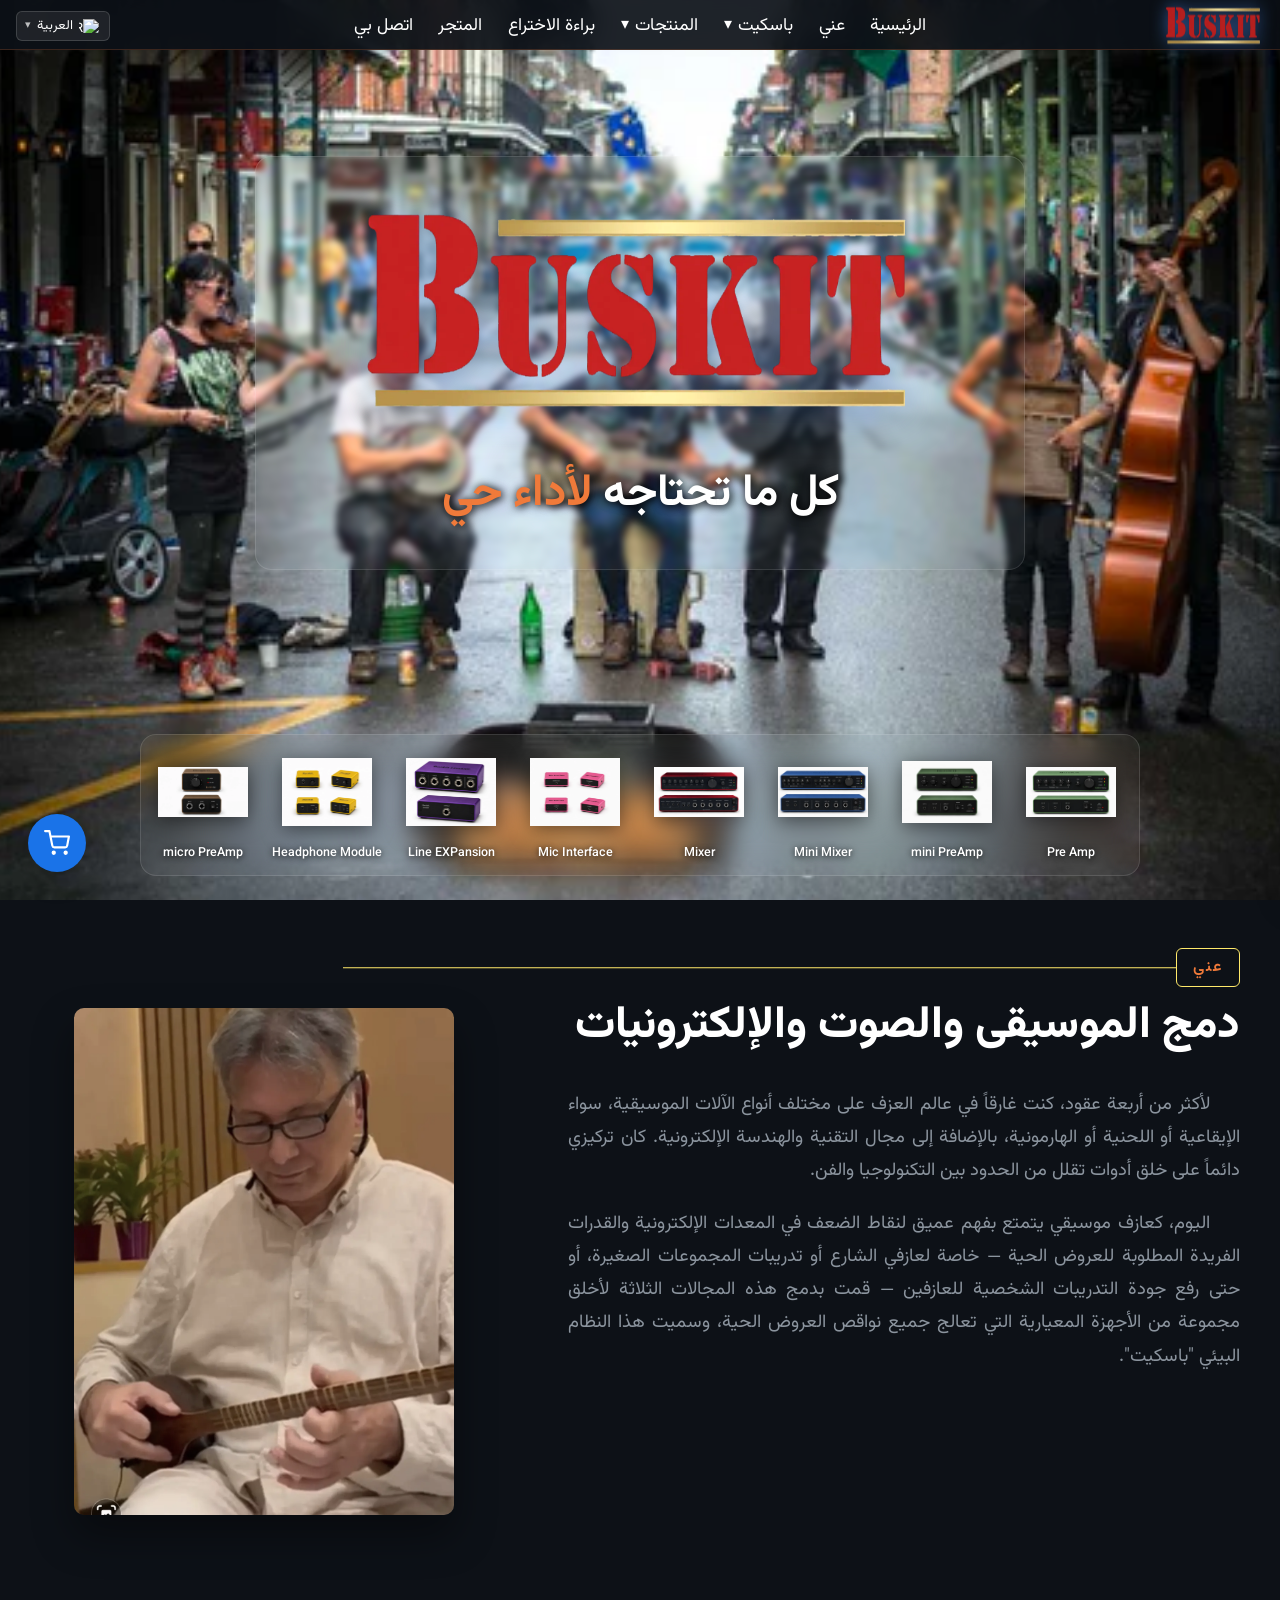
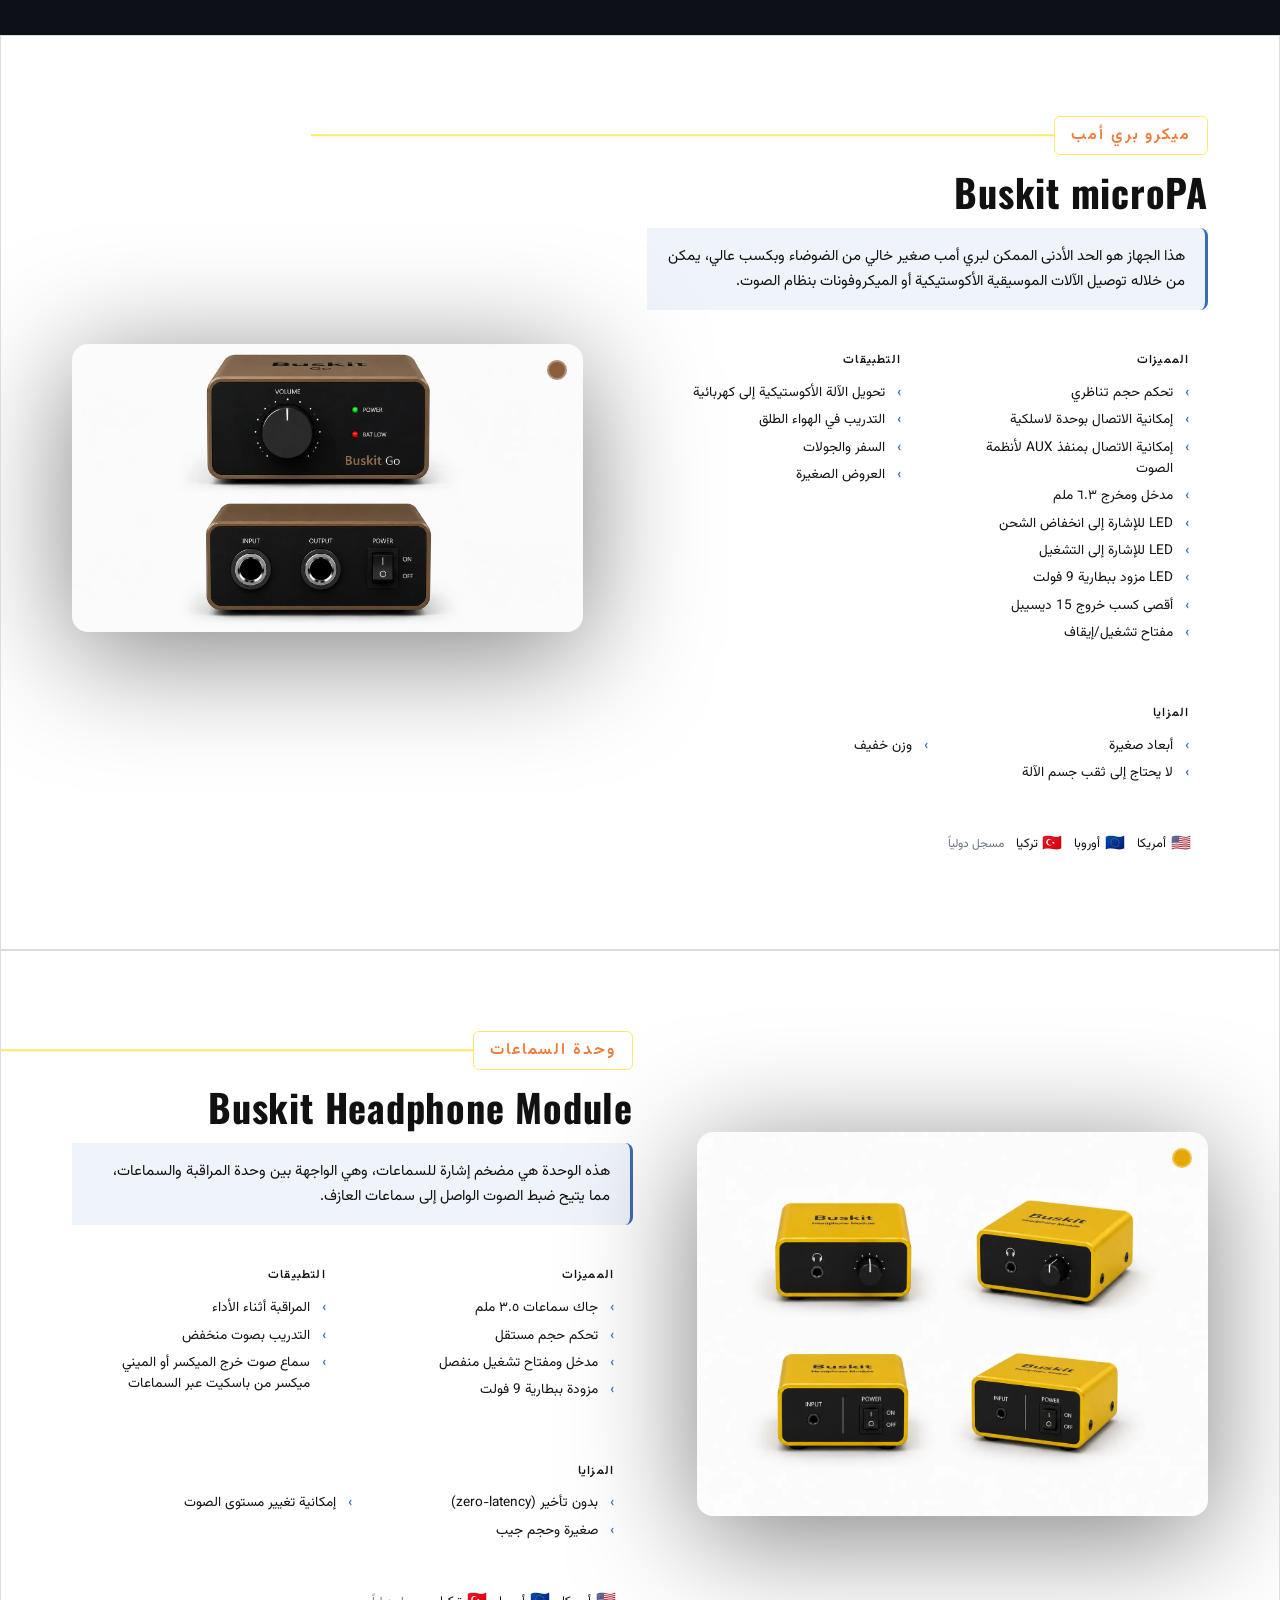
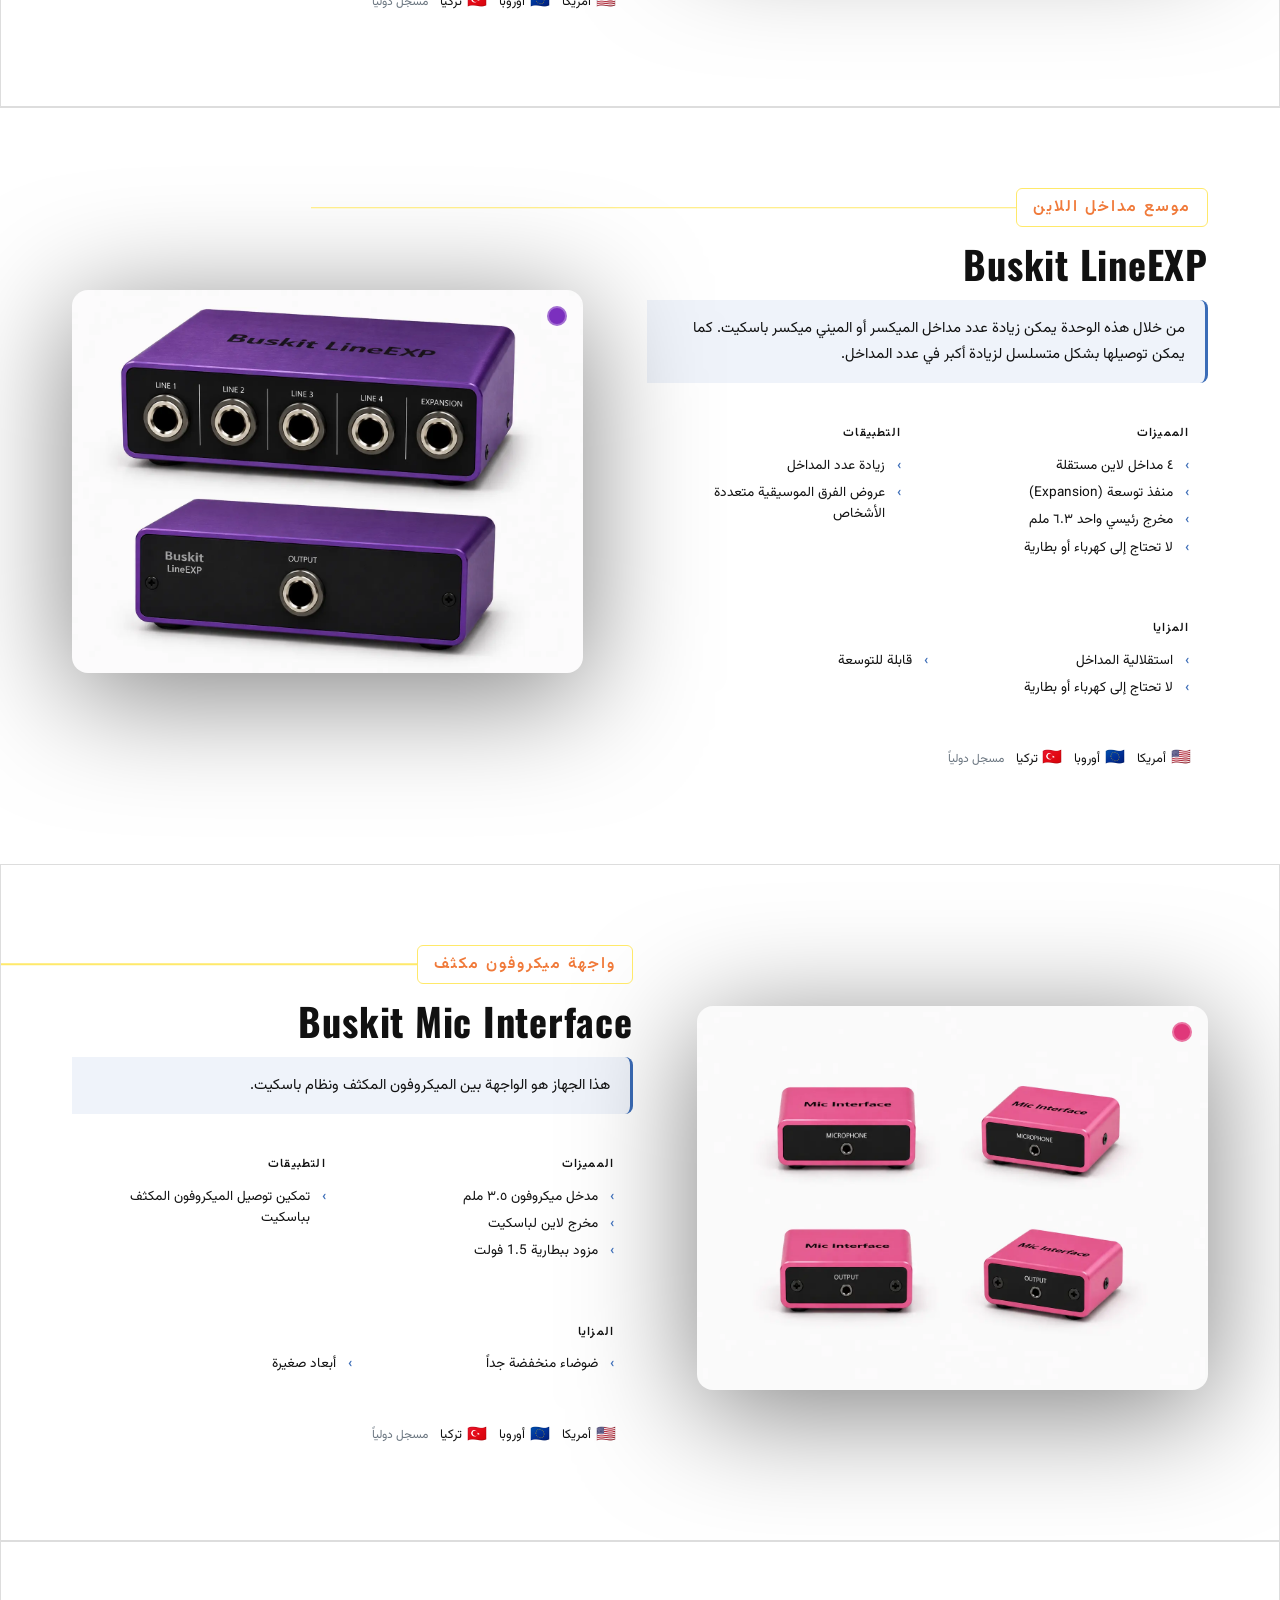
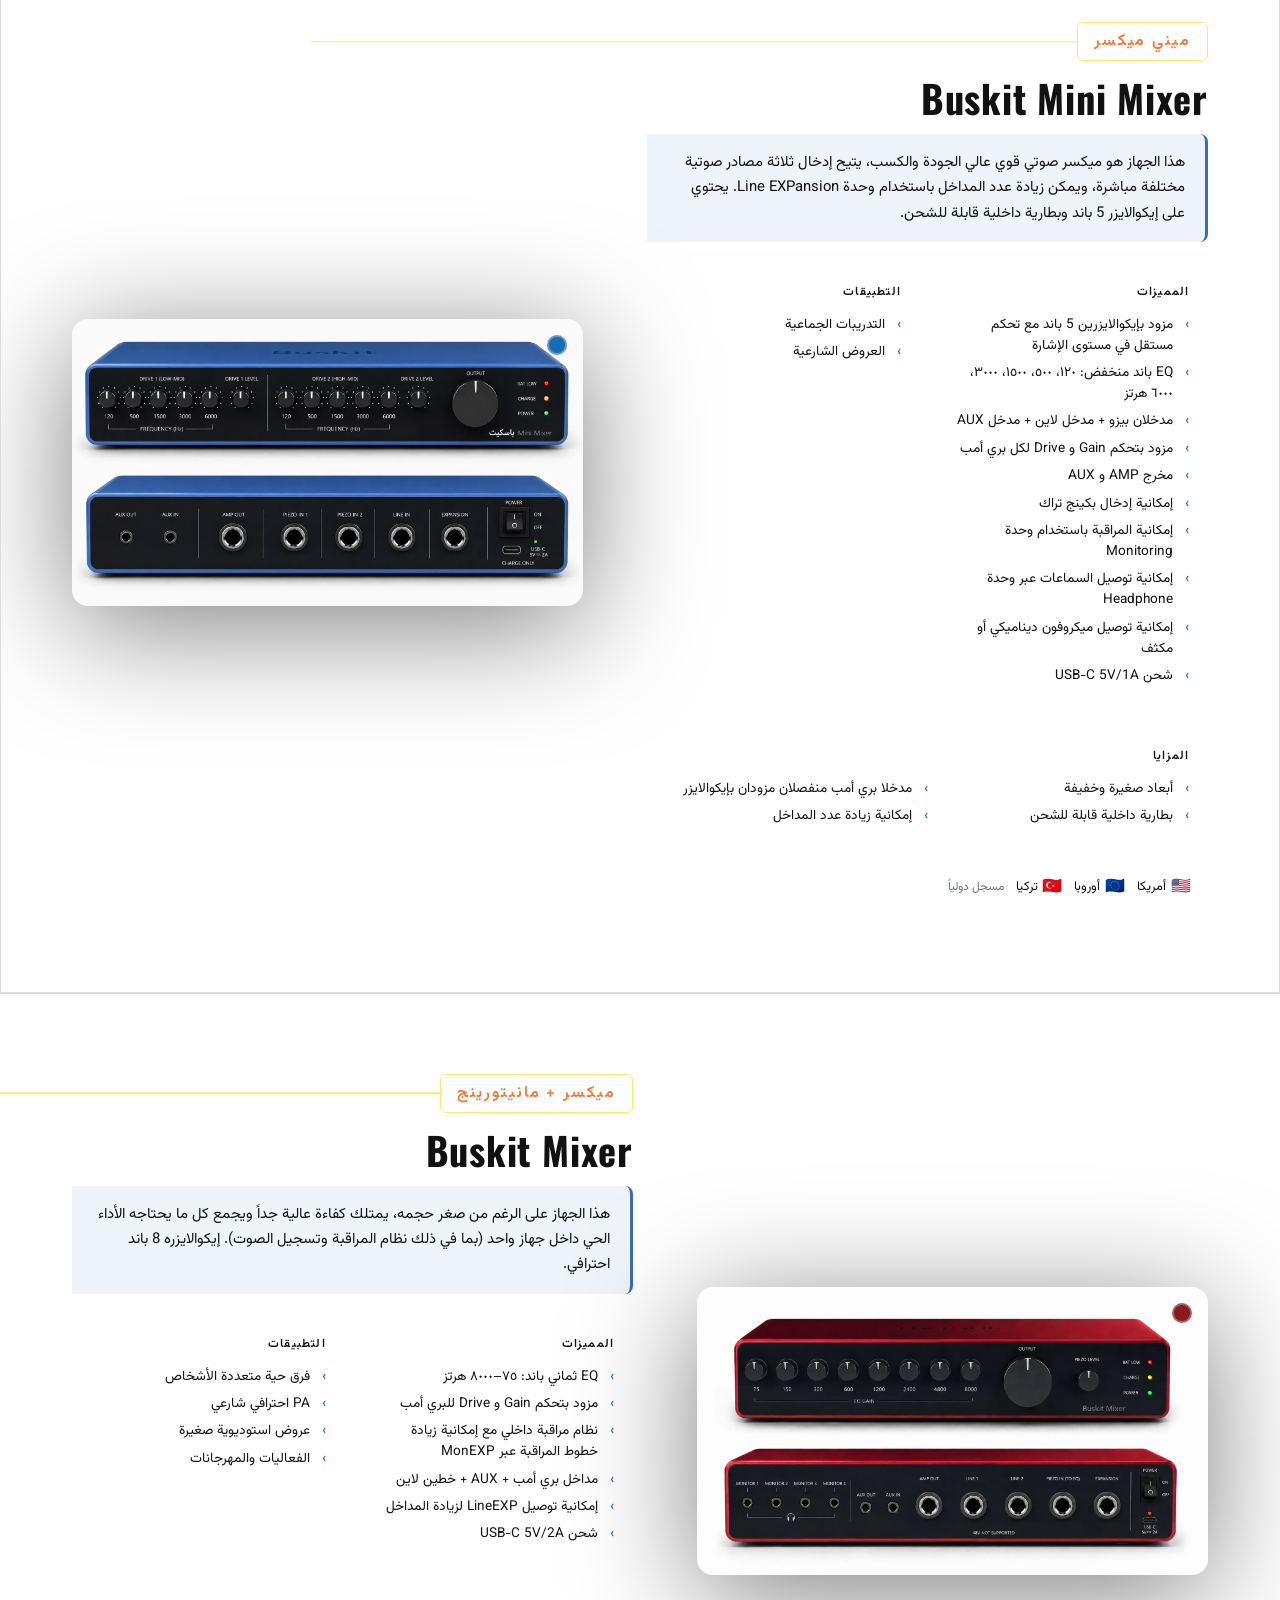
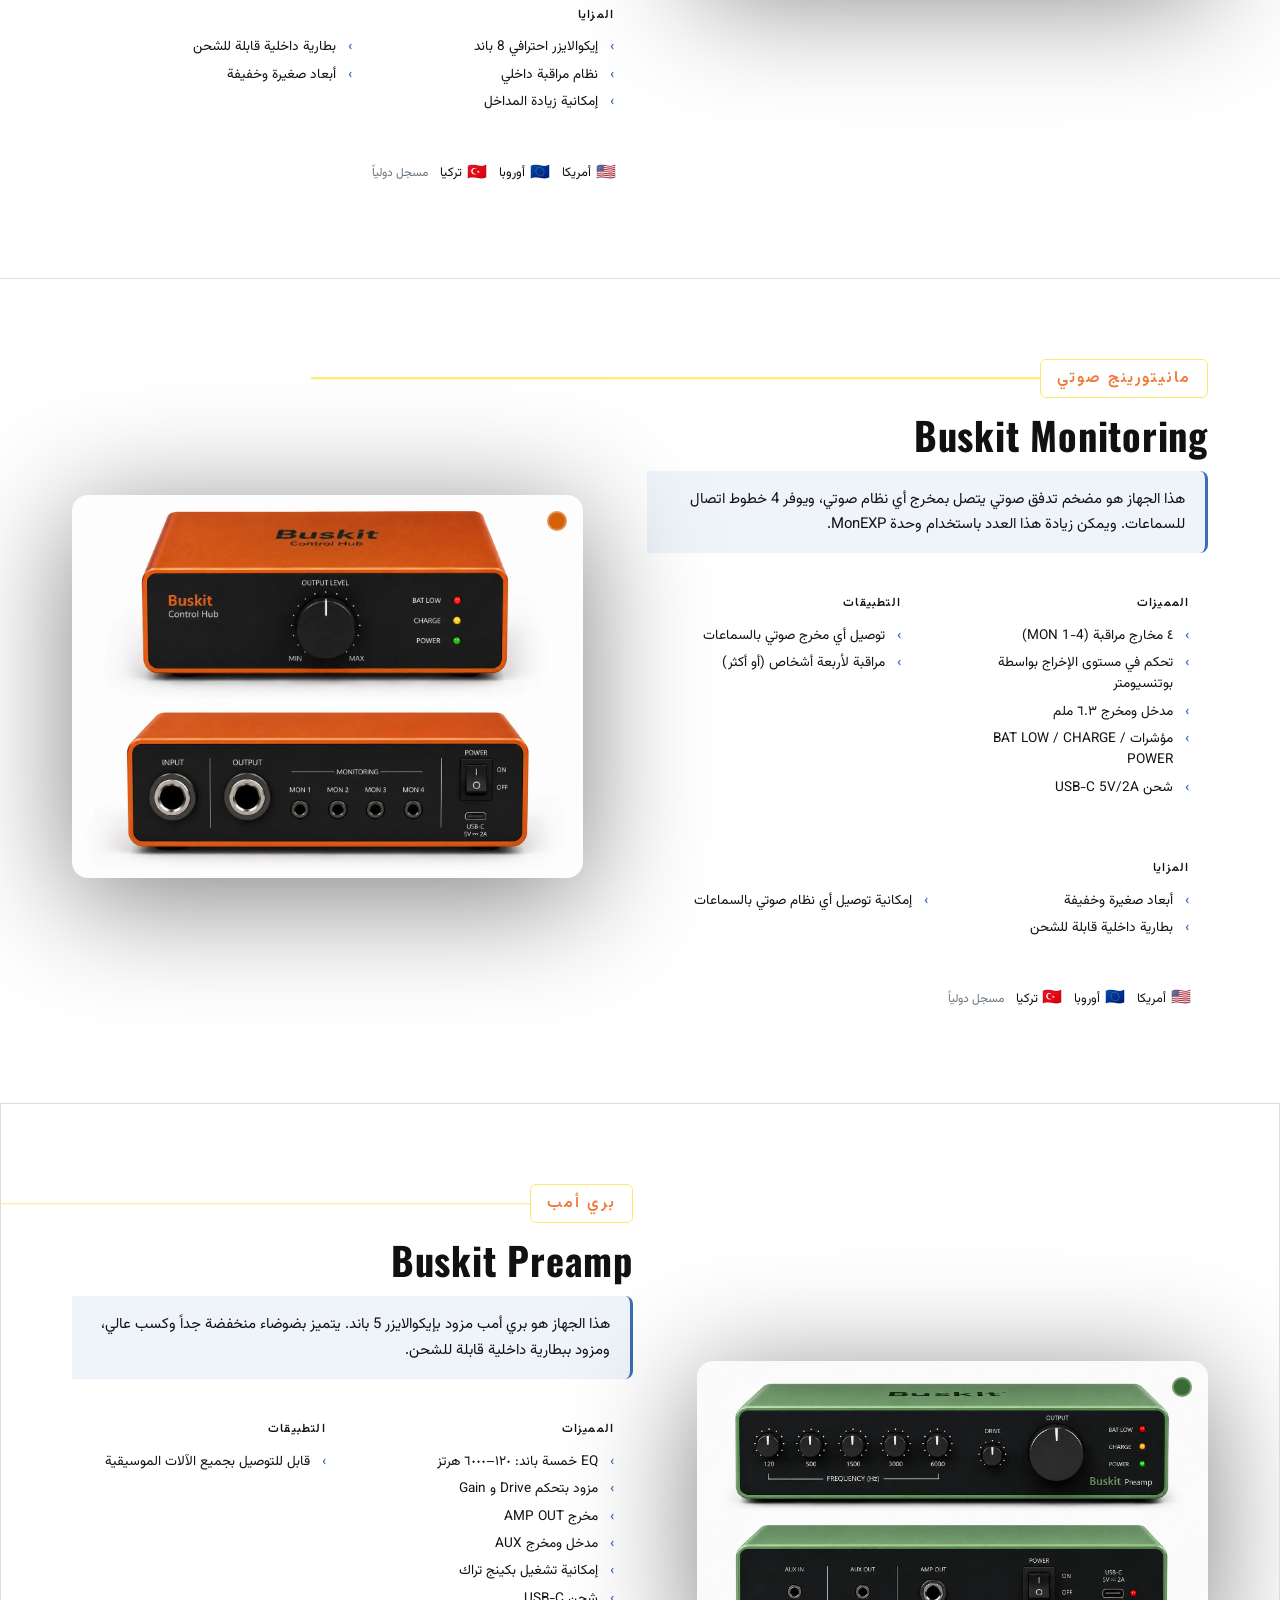
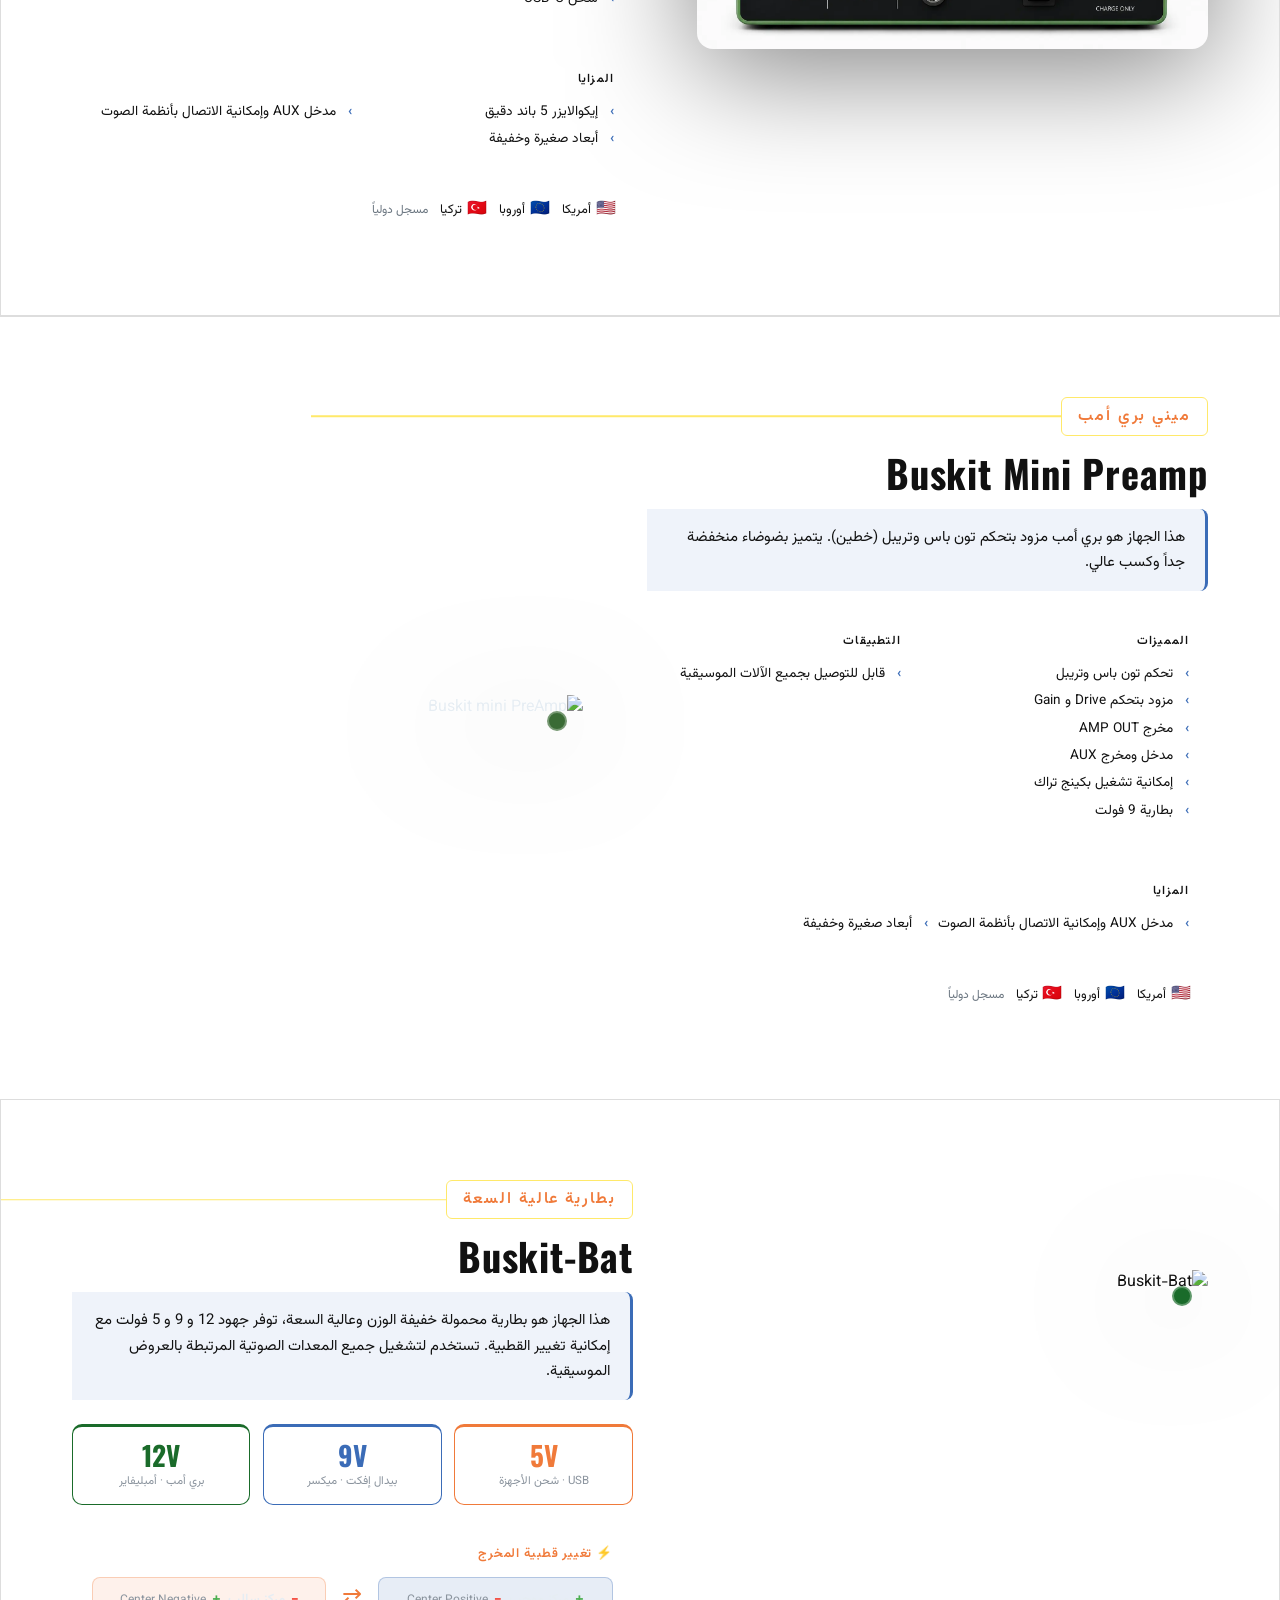
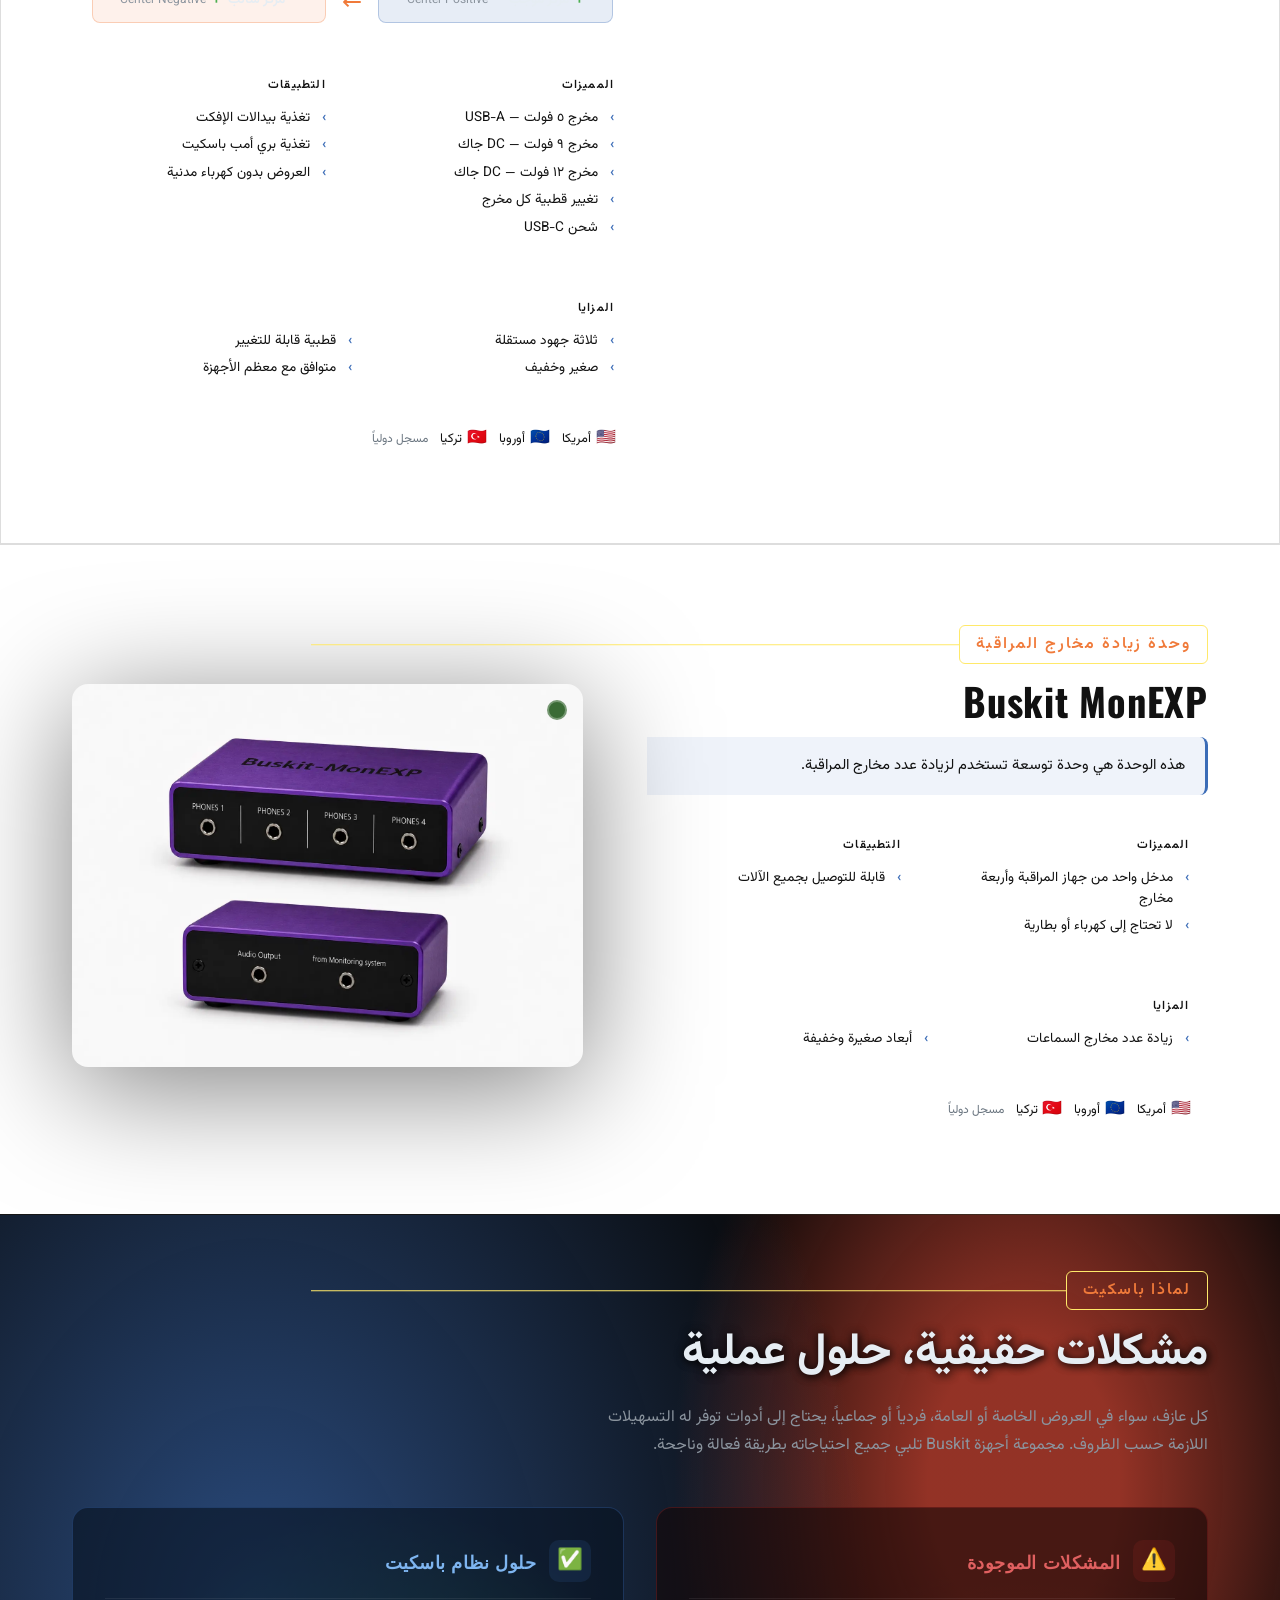
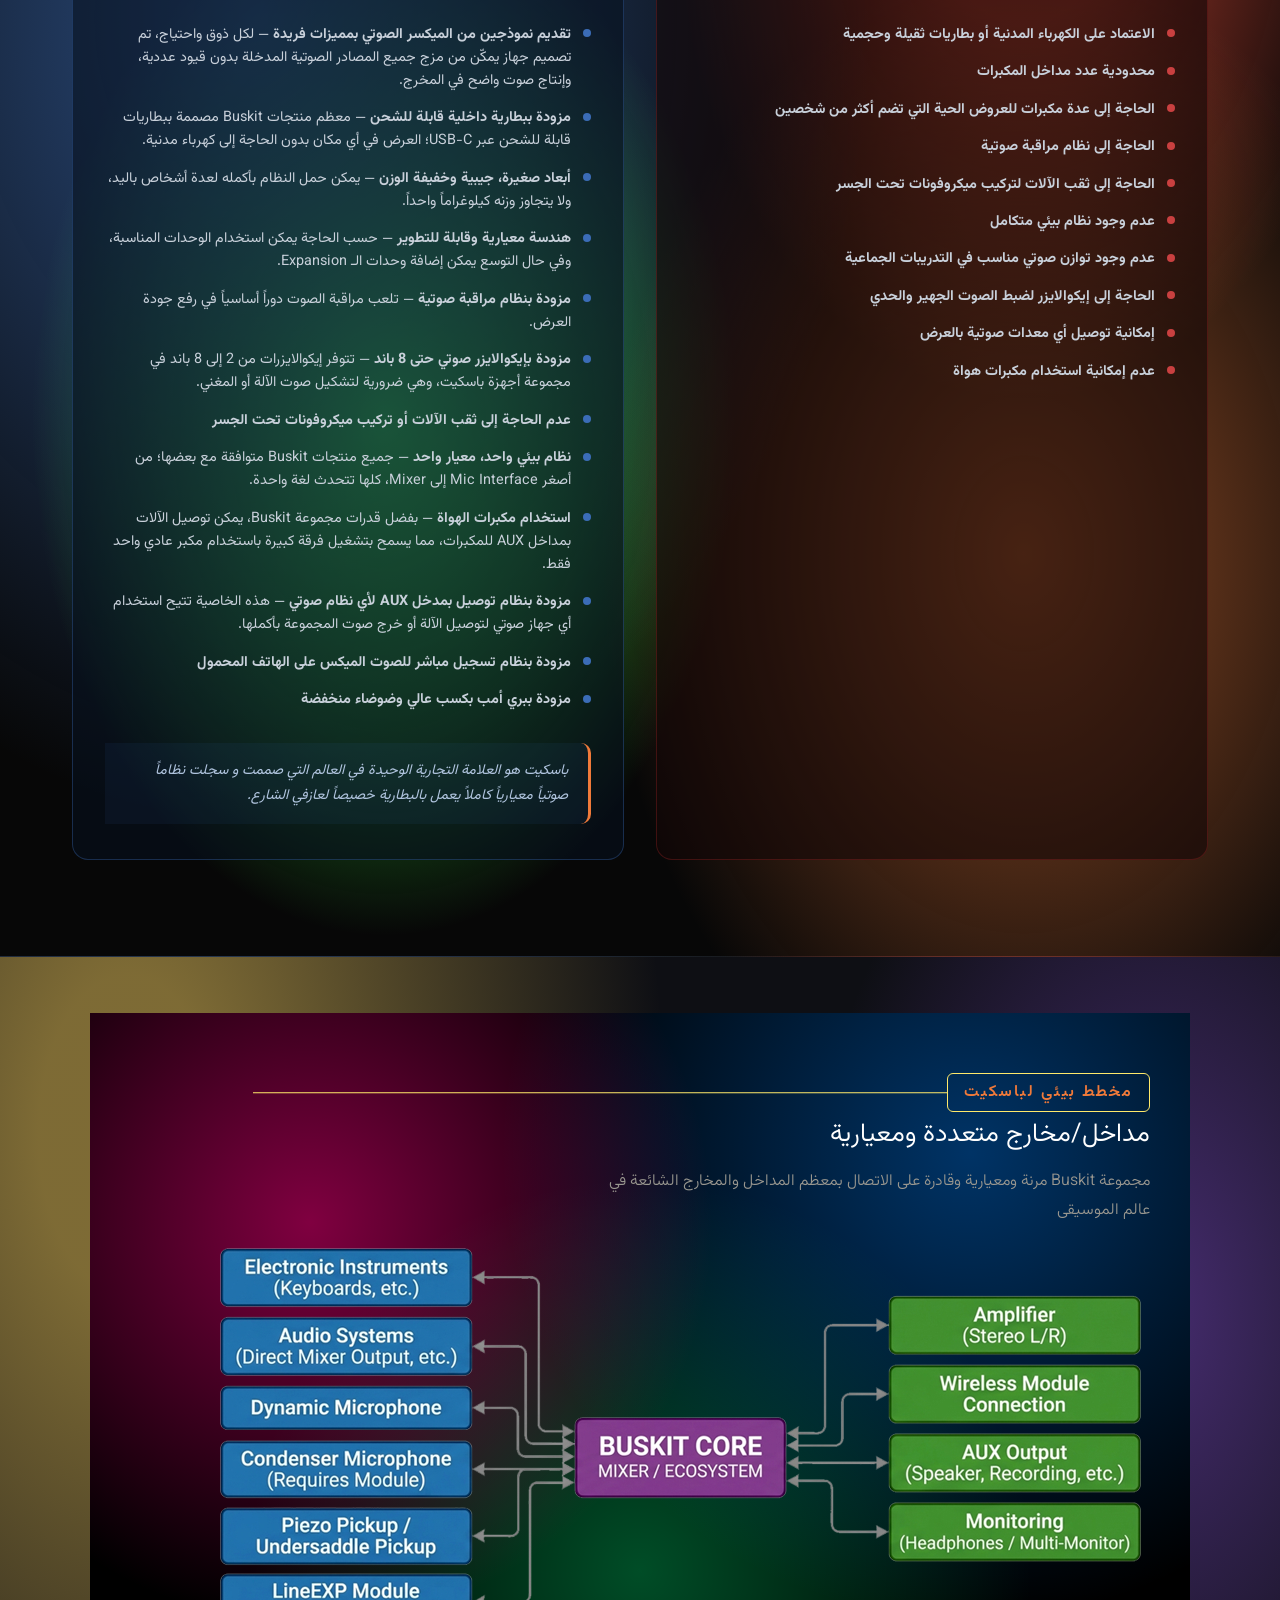
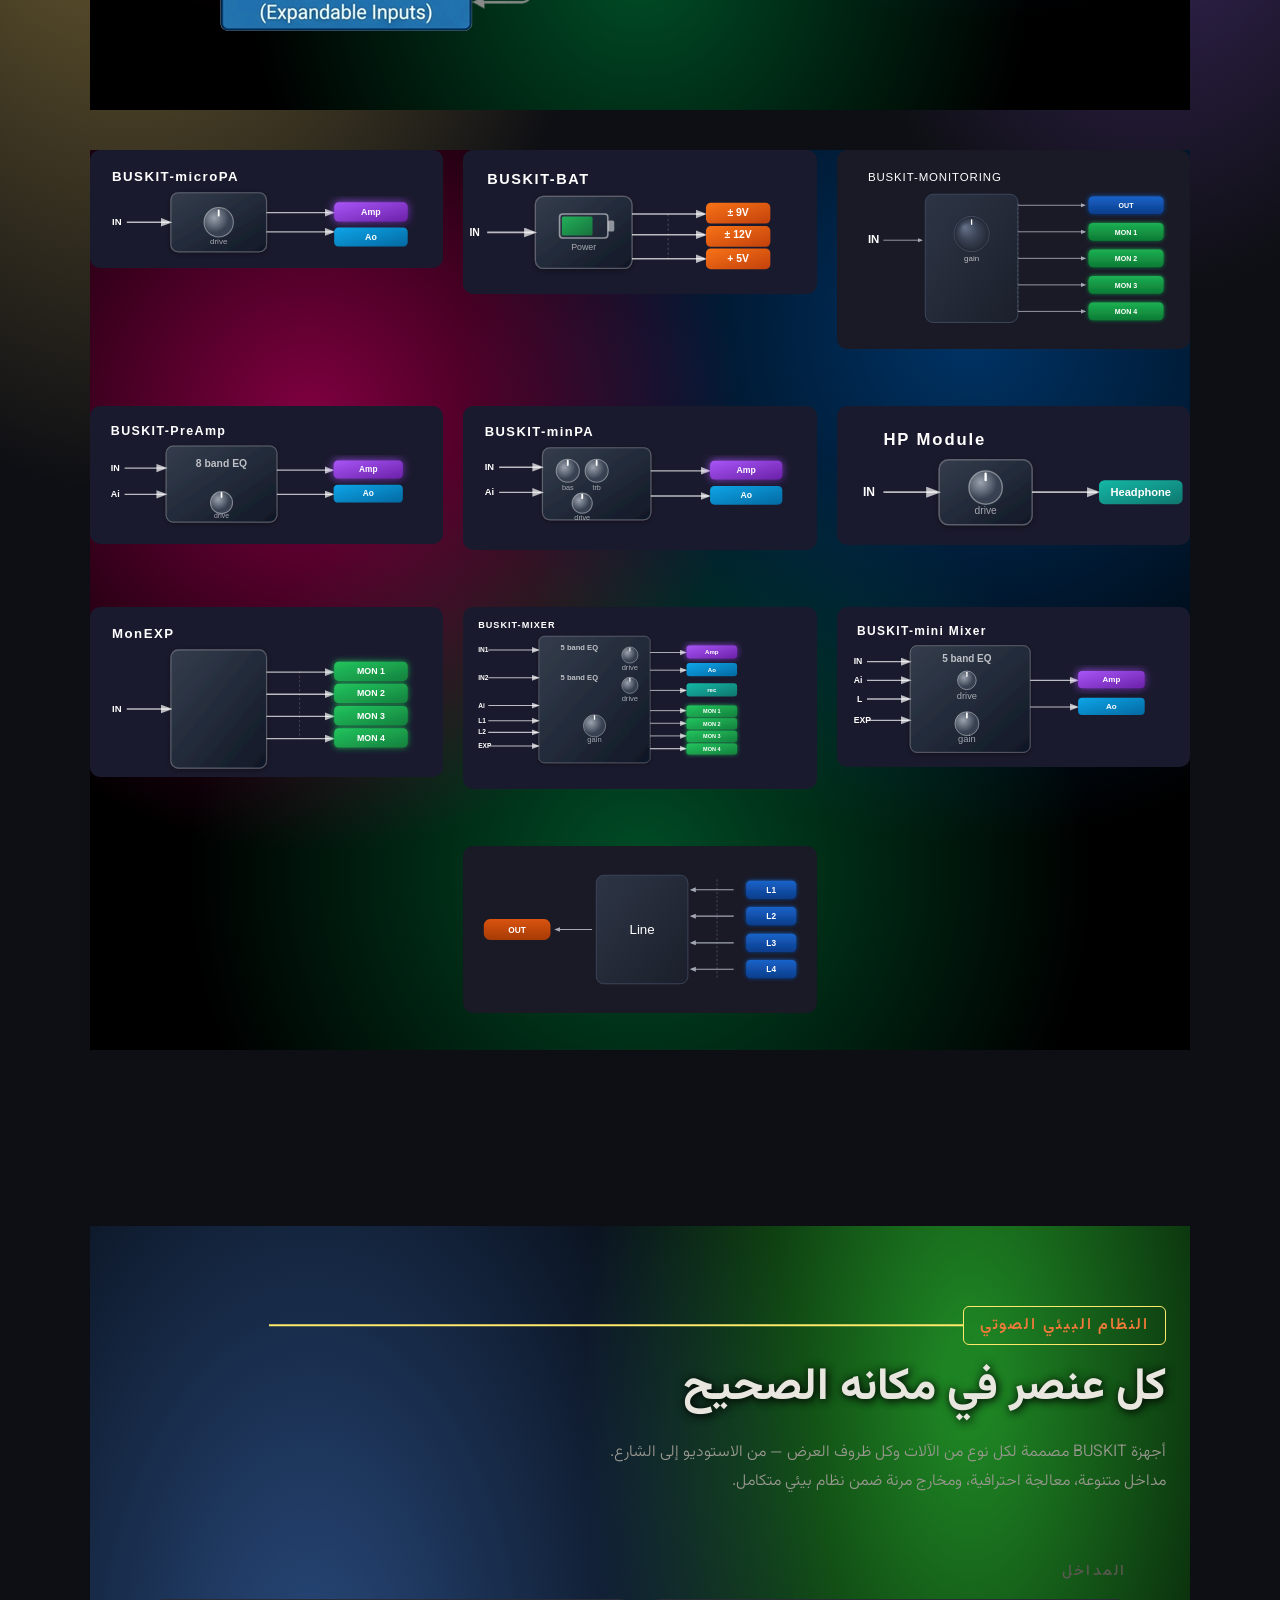
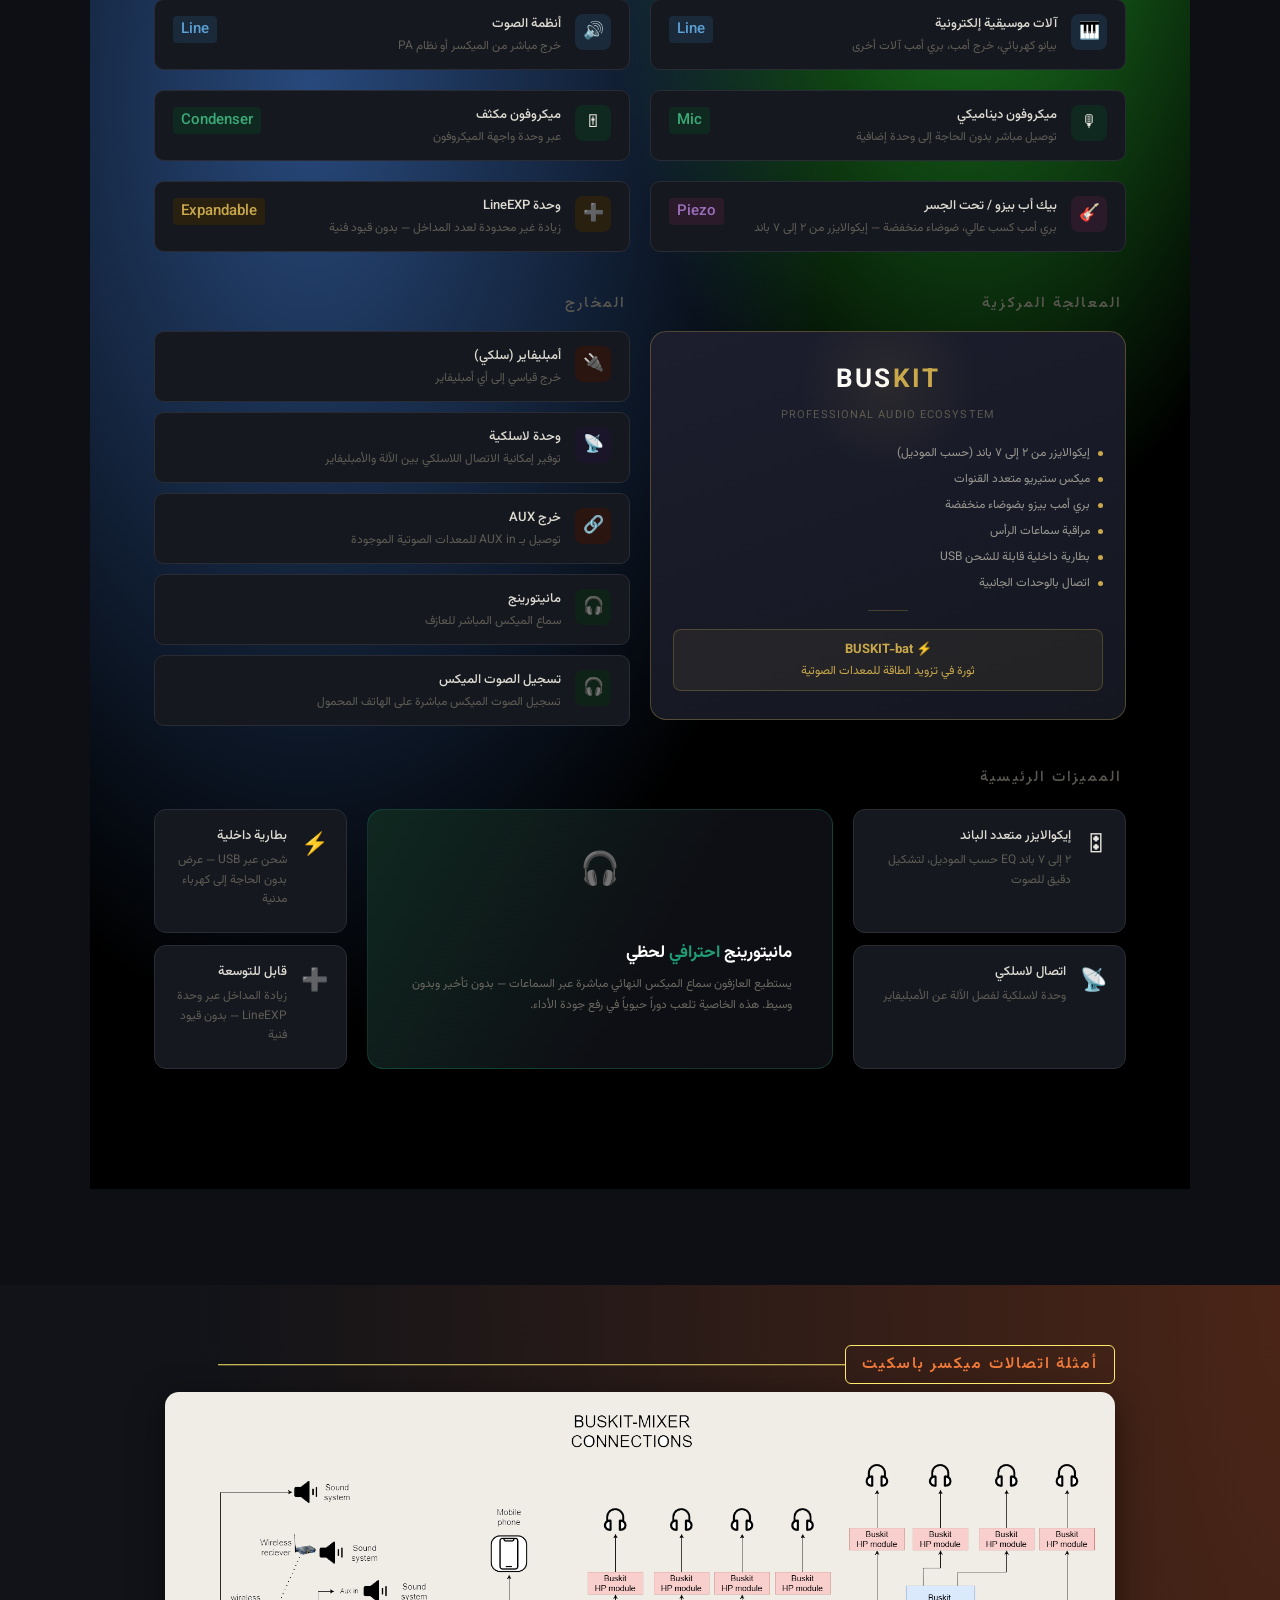
==== commit 00406dcd: "به‌روزرسانی فایل‌ها + تبدیل png به webp + تغییرات html" ====
--- a/indexAr.html
+++ b/indexAr.html
@@ -243,11 +243,14 @@
 
 <body>
   <nav>
+        <button class="nav-hamburger" id="navHamburger" aria-label="منو">
+      <span></span><span></span><span></span>
+    </button>
     <div class="nav-overlay" id="navOverlay"></div>
 
     <!-- لوگو — سمت چپ -->
     <a href="#" class="nav-logo"
-      ><img src="./pics/LOGO.png" alt="Buskit Logo"
+      ><img src="./pics/LOGO.webp" alt="Buskit Logo"
     /></a>
 
     <!-- منو — وسط -->
@@ -486,9 +489,7 @@
       </div>
     </div>
 
-    <button class="nav-hamburger" id="navHamburger" aria-label="منو">
-      <span></span><span></span><span></span>
-    </button>
+
 
     <!-- hidden select برای سازگاری با اسکریپت قدیمی -->
     <select
@@ -516,7 +517,7 @@
 
   <div class="hero-content">
     <!-- <div class="hero-eyebrow">اکوسیستم صوتی حرفه‌ای برای نوازندگان</div> -->
-    <img src="./pics/LOGO.png" alt="Buskit" class="hero-logo" />
+    <img src="./pics/LOGO.webp" alt="Buskit" class="hero-logo" />
     <h1 class="hero-tagline blink-1s">كل ما تحتاجه  <span>لأداء حي</span></h1>
   </div>
 
@@ -525,85 +526,85 @@
     <div class="product-marquee-track">
       <!-- مجموعه اول -->
       <div class="marquee-item">
-        <img src="./pics/Buskit-Go.png" alt="Buskit Go" />
+        <img src="./pics/Buskit-Go.webp" alt="Buskit Go" />
         <span>micro PreAmp</span>
       </div>
       <div class="marquee-item">
-        <img src="./pics/Buskit-HPmodule.png" alt="Headphone Module" />
+        <img src="./pics/Buskit-HPmodule.webp" alt="Headphone Module" />
         <span>Headphone Module</span>
       </div>
       <div class="marquee-item">
-        <img src="./pics/Buskit-LineEXP.png" alt="Line EXPansion" />
+        <img src="./pics/Buskit-LineEXP.webp" alt="Line EXPansion" />
         <span>Line EXPansion</span>
       </div>
       <div class="marquee-item">
-        <img src="./pics/Buskit-MicInterface.png" alt="Mic Interface" />
+        <img src="./pics/Buskit-MicInterface.webp" alt="Mic Interface" />
         <span>Mic Interface</span>
       </div>
       <div class="marquee-item">
-        <img src="./pics/Buskit-Mixer.png" alt="Mixer" />
+        <img src="./pics/Buskit-Mixer.webp" alt="Mixer" />
         <span>Mixer</span>
       </div>
       <div class="marquee-item">
-        <img src="./pics/Buskit-MiniMixer.png" alt="mini Mixer" />
+        <img src="./pics/Buskit-MiniMixer.webp" alt="mini Mixer" />
         <span>Mini Mixer</span>
       </div>
       <div class="marquee-item">
-        <img src="./pics/Buskit-miniPA.png" alt="mini PreAmp" />
+        <img src="./pics/Buskit-miniPA.webp" alt="mini PreAmp" />
         <span>mini PreAmp</span>
       </div>
       <div class="marquee-item">
-        <img src="./pics/Buskit-PreAmp.png" alt="Pre Amp" />
+        <img src="./pics/Buskit-PreAmp.webp" alt="Pre Amp" />
         <span>Pre Amp</span>
       </div>
       <div class="marquee-item">
-        <img src="./pics/Buskit-Monitoring.png" alt="Monitoring" />
+        <img src="./pics/Buskit-Monitoring.webp" alt="Monitoring" />
         <span>Monitoring</span>
       </div>
       <div class="marquee-item">
-        <img src="./pics/Buskit-bat.png" alt="Battery" />
+        <img src="./pics/Buskit-bat.webp" alt="Battery" />
         <span>Battery</span>
       </div>
 
       <!-- مجموعه دوم برای چرخه بی‌نهایت -->
       <div class="marquee-item">
-        <img src="./pics/Buskit-Go.png" alt="Buskit Go" />
+        <img src="./pics/Buskit-Go.webp" alt="Buskit Go" />
         <span>micro PreAmp</span>
       </div>
       <div class="marquee-item">
-        <img src="./pics/Buskit-HPmodule.png" alt="Headphone Module" />
+        <img src="./pics/Buskit-HPmodule.webp" alt="Headphone Module" />
         <span>Headphone Module</span>
       </div>
       <div class="marquee-item">
-        <img src="./pics/Buskit-LineEXP.png" alt="Line EXPansion" />
+        <img src="./pics/Buskit-LineEXP.webp" alt="Line EXPansion" />
         <span>Line EXPansion</span>
       </div>
       <div class="marquee-item">
-        <img src="./pics/Buskit-MicInterface.png" alt="Mic Interface" />
+        <img src="./pics/Buskit-MicInterface.webp" alt="Mic Interface" />
         <span>Mic Interface</span>
       </div>
       <div class="marquee-item">
-        <img src="./pics/Buskit-Mixer.png" alt="Mixer" />
+        <img src="./pics/Buskit-Mixer.webp" alt="Mixer" />
         <span>Mixer</span>
       </div>
       <div class="marquee-item">
-        <img src="./pics/Buskit-MiniMixer.png" alt="mini Mixer" />
+        <img src="./pics/Buskit-MiniMixer.webp" alt="mini Mixer" />
         <span>Mini Mixer</span>
       </div>
       <div class="marquee-item">
-        <img src="./pics/Buskit-miniPA.png" alt="mini PreAmp" />
+        <img src="./pics/Buskit-miniPA.webp" alt="mini PreAmp" />
         <span>mini PreAmp</span>
       </div>
       <div class="marquee-item">
-        <img src="./pics/Buskit-PreAmp.png" alt="Pre Amp" />
+        <img src="./pics/Buskit-PreAmp.webp" alt="Pre Amp" />
         <span>Pre Amp</span>
       </div>
       <div class="marquee-item">
-        <img src="./pics/Buskit-Monitoring.png" alt="Monitoring" />
+        <img src="./pics/Buskit-Monitoring.webp" alt="Monitoring" />
         <span>Monitoring</span>
       </div>
       <div class="marquee-item">
-        <img src="./pics/Buskit-bat.png" alt="Battery" />
+        <img src="./pics/Buskit-bat.webp" alt="Battery" />
         <span>Battery</span>
       </div>
     </div>
@@ -637,7 +638,7 @@
     <!-- ستون چپ: تصویر -->
     <div class="about-image-zone">
       <div class="image-wrapper">
-        <img src="./pics/bg-rec.jpeg" alt="صورة فنية" />
+        <img src="./pics/bg-rec.webp" alt="صورة فنية" />
       </div>
     </div>
   </div>
@@ -649,7 +650,7 @@
     <div class="container">
       <div class="prod-inner">
         <div class="prod-image-col">
-          <img src="./pics/Buskit-Go.png" alt="Buskit Go" />
+          <img src="./pics/Buskit-Go.webp" alt="Buskit Go" />
           <div class="prod-color-badge" style="background: #8b5e3c"></div>
         </div>
         <div class="prod-content">
@@ -711,7 +712,7 @@
     <div class="container">
       <div class="prod-inner">
         <div class="prod-image-col">
-          <img src="./pics/Buskit-HPmodule.png" alt="Buskit Headphone Module" />
+          <img src="./pics/Buskit-HPmodule.webp" alt="Buskit Headphone Module" />
           <div class="prod-color-badge" style="background: #e6a800"></div>
         </div>
         <div class="prod-content">
@@ -768,7 +769,7 @@
     <div class="container">
       <div class="prod-inner">
         <div class="prod-image-col">
-          <img src="./pics/Buskit-LineEXP.png" alt="Buskit LineEXP" />
+          <img src="./pics/Buskit-LineEXP.webp" alt="Buskit LineEXP" />
           <div class="prod-color-badge" style="background: #7b2fbe"></div>
         </div>
         <div class="prod-content">
@@ -823,7 +824,7 @@
       <div class="prod-inner">
         <div class="prod-image-col">
           <img
-            src="./pics/Buskit-MicInterface.png"
+            src="./pics/Buskit-MicInterface.webp"
             alt="Buskit Mic Interface"
           />
           <div class="prod-color-badge" style="background: #e0387a"></div>
@@ -875,7 +876,7 @@
     <div class="container">
       <div class="prod-inner">
         <div class="prod-image-col">
-          <img src="./pics/Buskit-MiniMixer.png" alt="Buskit Mini Mixer" />
+          <img src="./pics/Buskit-MiniMixer.webp" alt="Buskit Mini Mixer" />
           <div class="prod-color-badge" style="background: #1a6bb5"></div>
         </div>
         <div class="prod-content">
@@ -940,7 +941,7 @@
     <div class="container">
       <div class="prod-inner">
         <div class="prod-image-col">
-          <img src="./pics/Buskit-Mixer.png" alt="Buskit Mixer" />
+          <img src="./pics/Buskit-Mixer.webp" alt="Buskit Mixer" />
           <div class="prod-color-badge" style="background: #8b1a1a"></div>
         </div>
         <div class="prod-content">
@@ -1003,7 +1004,7 @@
     <div class="container">
       <div class="prod-inner">
         <div class="prod-image-col">
-          <img src="./pics/Buskit-Monitoring.png" alt="Buskit Monitoring" />
+          <img src="./pics/Buskit-Monitoring.webp" alt="Buskit Monitoring" />
           <div class="prod-color-badge" style="background: #d4600a"></div>
         </div>
         <div class="prod-content">
@@ -1058,7 +1059,7 @@
     <div class="container">
       <div class="prod-inner">
         <div class="prod-image-col">
-          <img src="./pics/Buskit-PreAmp.png" alt="Buskit PreAmp" />
+          <img src="./pics/Buskit-PreAmp.webp" alt="Buskit PreAmp" />
           <div class="prod-color-badge" style="background: #3a6b35"></div>
         </div>
         <div class="prod-content">
@@ -1113,7 +1114,7 @@
     <div class="container">
       <div class="prod-inner">
         <div class="prod-image-col">
-          <img src="./pics/Buskit-MiniPA.png" alt="Buskit mini PreAmp" />
+          <img src="./pics/Buskit-MiniPA.webp" alt="Buskit mini PreAmp" />
           <div class="prod-color-badge" style="background: #3a6b35"></div>
         </div>
         <div class="prod-content">
@@ -1167,7 +1168,7 @@
     <div class="container">
       <div class="prod-inner" style="align-items: flex-start">
         <div class="prod-image-col" style="position: sticky; top: 90px">
-          <img src="./pics/Buskit-Bat.png" alt="Buskit-Bat" />
+          <img src="./pics/Buskit-Bat.webp" alt="Buskit-Bat" />
           <div class="prod-color-badge" style="background: #1a6b2a"></div>
         </div>
         <div class="prod-content">
@@ -1261,7 +1262,7 @@
   <div class="container">
     <div class="prod-inner">
       <div class="prod-image-col">
-        <img src="./pics/Buskit-MonEXP.png" alt="Buskit Monitoring EXP" />
+        <img src="./pics/Buskit-MonEXP.webp" alt="Buskit Monitoring EXP" />
         <div class="prod-color-badge" style="background: #3a6b35"></div>
       </div>
       <div class="prod-content">
@@ -1957,92 +1958,92 @@
 
         <div class="store-grid">
           <div class="store-card">
-            <img class="store-card-img" src="./pics/Buskit-Go.png" alt="Buskit Go" />
+            <img class="store-card-img" src="./pics/Buskit-Go.webp" alt="Buskit Go" />
             <div class="store-card-info">
               <div class="store-card-name">Buskit Go</div>
               <div class="store-card-price"><span>USD</span>25</div>
-              <a href="#" class="store-card-btn add-to-cart-btn" data-id="buskit-go" data-name="Buskit Go" data-price="25" data-img="Buskit-Go.png">إضافة إلى السلة</a>
+              <a href="#" class="store-card-btn add-to-cart-btn" data-id="buskit-go" data-name="Buskit Go" data-price="25" data-img="Buskit-Go.webp">إضافة إلى السلة</a>
             </div>
           </div>
           <div class="store-card">
-            <img class="store-card-img" src="./pics/Buskit-MonEXP.png" alt="Buskit-MonEXP" />
+            <img class="store-card-img" src="./pics/Buskit-MonEXP.webp" alt="Buskit-MonEXP" />
             <div class="store-card-info">
               <div class="store-card-name">Monitor Expansion</div>
               <div class="store-card-price"><span>USD</span>10</div>
-              <a href="#" class="store-card-btn add-to-cart-btn" data-id="monitor-expansion" data-name="Monitor Expansion" data-price="10" data-img="Buskit-MonEXP.png">إضافة إلى السلة</a>
+              <a href="#" class="store-card-btn add-to-cart-btn" data-id="monitor-expansion" data-name="Monitor Expansion" data-price="10" data-img="Buskit-MonEXP.webp">إضافة إلى السلة</a>
             </div>
           </div>
           <div class="store-card">
-            <img class="store-card-img" src="./pics/Buskit-HPmodule.png" alt="HP Module" />
+            <img class="store-card-img" src="./pics/Buskit-HPmodule.webp" alt="HP Module" />
             <div class="store-card-info">
               <div class="store-card-name">Headphone Module</div>
               <div class="store-card-price"><span>USD</span>15</div>
-              <a href="#" class="store-card-btn add-to-cart-btn" data-id="headphone-module" data-name="Headphone Module" data-price="15" data-img="Buskit-HPmodule.png">إضافة إلى السلة</a>
+              <a href="#" class="store-card-btn add-to-cart-btn" data-id="headphone-module" data-name="Headphone Module" data-price="15" data-img="Buskit-HPmodule.webp">إضافة إلى السلة</a>
             </div>
           </div>
           <div class="store-card">
-            <img class="store-card-img" src="./pics/Buskit-miniPA.png" alt="mini PreAmp" />
+            <img class="store-card-img" src="./pics/Buskit-miniPA.webp" alt="mini PreAmp" />
             <div class="store-card-info">
               <div class="store-card-name">mini PreAmp</div>
               <div class="store-card-price"><span>USD</span>30</div>
-              <a href="#" class="store-card-btn add-to-cart-btn" data-id="mini-preamp" data-name="mini PreAmp" data-price="30" data-img="Buskit-miniPA.png">إضافة إلى السلة</a>
+              <a href="#" class="store-card-btn add-to-cart-btn" data-id="mini-preamp" data-name="mini PreAmp" data-price="30" data-img="Buskit-miniPA.webp">إضافة إلى السلة</a>
             </div>
           </div>
           <div class="store-card">
-            <img class="store-card-img" src="./pics/Buskit-LineEXP.png" alt="LineEXP" />
+            <img class="store-card-img" src="./pics/Buskit-LineEXP.webp" alt="LineEXP" />
             <div class="store-card-info">
               <div class="store-card-name">Line Expansion</div>
               <div class="store-card-price"><span>USD</span>10</div>
-              <a href="#" class="store-card-btn add-to-cart-btn" data-id="line-expansion" data-name="Line Expansion" data-price="10" data-img="Buskit-LineEXP.png">إضافة إلى السلة</a>
+              <a href="#" class="store-card-btn add-to-cart-btn" data-id="line-expansion" data-name="Line Expansion" data-price="10" data-img="Buskit-LineEXP.webp">إضافة إلى السلة</a>
             </div>
           </div>
           <div class="store-card">
-            <img class="store-card-img" src="./pics/Buskit-MicInterface.png" alt="Mic Interface" />
+            <img class="store-card-img" src="./pics/Buskit-MicInterface.webp" alt="Mic Interface" />
             <div class="store-card-info">
               <div class="store-card-name">Mic Interface</div>
               <div class="store-card-price"><span>USD</span>10</div>
-              <a href="#" class="store-card-btn add-to-cart-btn" data-id="mic-interface" data-name="Mic Interface" data-price="10" data-img="Buskit-MicInterface.png">إضافة إلى السلة</a>
+              <a href="#" class="store-card-btn add-to-cart-btn" data-id="mic-interface" data-name="Mic Interface" data-price="10" data-img="Buskit-MicInterface.webp">إضافة إلى السلة</a>
             </div>
           </div>
           <div class="store-card">
-            <img class="store-card-img" src="./pics/Buskit-MiniMixer.png" alt="Mini Mixer" />
+            <img class="store-card-img" src="./pics/Buskit-MiniMixer.webp" alt="Mini Mixer" />
             <div class="store-card-info">
               <div class="store-card-name">Mini Mixer</div>
               <div class="store-card-price"><span>USD</span>40</div>
-              <a href="#" class="store-card-btn add-to-cart-btn" data-id="mini-mixer" data-name="Mini Mixer" data-price="40" data-img="Buskit-MiniMixer.png">إضافة إلى السلة</a>
+              <a href="#" class="store-card-btn add-to-cart-btn" data-id="mini-mixer" data-name="Mini Mixer" data-price="40" data-img="Buskit-MiniMixer.webp">إضافة إلى السلة</a>
             </div>
           </div>
 
           <div class="store-card">
-            <img class="store-card-img" src="./pics/Buskit-Mixer.png" alt="Buskit-Mixer" />
+            <img class="store-card-img" src="./pics/Buskit-Mixer.webp" alt="Buskit-Mixer" />
             <div class="store-card-info">
               <div class="store-card-name">Mixer</div>
               <div class="store-card-price"><span>USD</span>50</div>
-              <a href="#" class="store-card-btn add-to-cart-btn" data-id="mixer" data-name="Mixer" data-price="50" data-img="Buskit-Mixer.png">إضافة إلى السلة</a>
+              <a href="#" class="store-card-btn add-to-cart-btn" data-id="mixer" data-name="Mixer" data-price="50" data-img="Buskit-Mixer.webp">إضافة إلى السلة</a>
             </div>
           </div>
           <div class="store-card">
-            <img class="store-card-img" src="./pics/Buskit-PreAmp.png" alt="Preamp" />
+            <img class="store-card-img" src="./pics/Buskit-PreAmp.webp" alt="Preamp" />
             <div class="store-card-info">
               <div class="store-card-name">Preamp</div>
               <div class="store-card-price"><span>USD</span>199</div>
-              <a href="#" class="store-card-btn add-to-cart-btn" data-id="preamp" data-name="Preamp" data-price="199" data-img="Buskit-PreAmp.png">إضافة إلى السلة</a>
+              <a href="#" class="store-card-btn add-to-cart-btn" data-id="preamp" data-name="Preamp" data-price="199" data-img="Buskit-PreAmp.webp">إضافة إلى السلة</a>
             </div>
           </div>
           <div class="store-card">
-            <img class="store-card-img" src="./pics/Buskit-bat.png" alt="Buskit battery" />
+            <img class="store-card-img" src="./pics/Buskit-bat.webp" alt="Buskit battery" />
             <div class="store-card-info">
               <div class="store-card-name">Battery</div>
               <div class="store-card-price"><span>USD</span>65</div>
-              <a href="#" class="store-card-btn add-to-cart-btn" data-id="battery" data-name="Battery" data-price="65" data-img="Buskit-bat.png">إضافة إلى السلة</a>
+              <a href="#" class="store-card-btn add-to-cart-btn" data-id="battery" data-name="Battery" data-price="65" data-img="Buskit-bat.webp">إضافة إلى السلة</a>
             </div>
           </div>
           <div class="store-card">
-            <img class="store-card-img" src="./pics/Buskit-Monitoring.png" alt="Buskit Monitoring" />
+            <img class="store-card-img" src="./pics/Buskit-Monitoring.webp" alt="Buskit Monitoring" />
             <div class="store-card-info">
               <div class="store-card-name">Monitoring module</div>
               <div class="store-card-price"><span>USD</span>50</div>
-              <a href="#" class="store-card-btn add-to-cart-btn" data-id="monitoring-module" data-name="Monitoring module" data-price="50" data-img="Buskit-Monitoring.png">إضافة إلى السلة</a>
+              <a href="#" class="store-card-btn add-to-cart-btn" data-id="monitoring-module" data-name="Monitoring module" data-price="50" data-img="Buskit-Monitoring.webp">إضافة إلى السلة</a>
             </div>
           </div>
         </div>
@@ -2053,7 +2054,10 @@
     <section id="contact" class="contact-page">
       <div class="contact-hero rtl">
         <div>
-          <div class="section-label" style="text-align: auto">اتصل بي</div>
+          <div class="section-label " style="text-align: auto">
+<span class="blink-1s" >           اتصل بي</span>
+            
+          </div>
         </div>
         <h1 style="margin-top: 20px">
           دعنا <span>نتحدث</span>
@@ -2143,7 +2147,9 @@
         <!-- ستون چپ: فرم -->
         <div class="contact-form-wrap">
           <div class="form-header">
-            <div class="form-label-tag">رسالة إليّ</div>
+            <div class="form-label-tag">
+            <span class="blink-1s">  رسالة إليّ</span>
+            </div>
             <h2>كيف يمكنني مساعدتك؟</h2>
             <p>سيتم الرد على رسالتك خلال ٢٤ ساعة.</p>
           </div>
@@ -2185,7 +2191,7 @@
     </section>
 
     <footer>
-      <img src="./pics/LOGO.png" alt="Buskit" />
+      <img src="./pics/LOGO.webp" alt="Buskit" />
       <p>© 2025 Buskit — كل ما تحتاجه لأداء حي</p>
       <p style="margin-top: 0.5rem; font-size: 0.75rem">
         مسجل في أمريكا · أوروبا · تركيا
@@ -2861,10 +2867,20 @@
       });
     </script>
     <script>
+  // اگر کد انتهای صفحه باشد، مستقیماً اجرا می‌شود
+  const langLabel = document.getElementById("langLabel");
+  const currentFlag = document.getElementById("currentFlag");
+
+  if (langLabel && currentFlag) {
+    langLabel.textContent = "العربية";
+    currentFlag.src = "https://flagcdn.com/w20/sa.png";
+  }
+</script>
+    <!-- <script>
   document.addEventListener("DOMContentLoaded", function() {
     document.getElementById("langLabel").textContent = "العربية";
     document.getElementById("currentFlag").src = "https://flagcdn.com/w20/sa.png";
   });
-</script>
+</script> -->
   </body>
 </html>
--- a/style/style.css
+++ b/style/style.css
@@ -27,6 +27,7 @@
   background: #f0ede6 !important;
   border-radius: 14px !important;
   padding: 20px !important;
+  width: 10%;
   box-shadow: 0 8px 32px rgba(0, 0, 0, 0.5) !important;
 }
 
--- a/style/mobile.css
+++ b/style/mobile.css
@@ -48,30 +48,40 @@
     padding: 0 1rem;
     height: 56px;
     position: fixed;
-    display: flex;
-    justify-content: center;
+    /* flex با space-between: لوگو یک طرف، lang+hamburger طرف دیگه */
+    display: flex !important;
+    justify-content: space-between !important;
     align-items: center;
+    /* grid رو خاموش می‌کنیم */
+    grid-template-columns: unset !important;
   }
   .nav-logo {
     grid-column: unset;
+    /* در RTL لوگو سمت راست flex (= چپ صفحه) */
+    order: 1;
+    flex-shrink: 0;
   }
   .lang-wrapper {
     grid-column: unset;
-    position: absolute !important;
-    top: 50%;
-    left: auto !important;
-    right: 1rem !important;
-    margin-top: -19px;
-    display: flex;
+    position: static !important;
+    top: auto !important;
+    margin-top: 0 !important;
+    display: flex !important;
     align-items: center;
     gap: 0.5rem;
+    /* در RTL آیتم آخر flex = سمت چپ صفحه؛ ما میخوایم سمت راست صفحه */
+    order: 2;
+    flex-shrink: 0;
   }
   .nav-hamburger {
     display: flex !important;
-    position: fixed !important;
-    top: 8px;
-    left: 1rem !important;
+    position: static !important;
+    top: auto !important;
+    left: auto !important;
     right: auto !important;
+    /* بین lang و لوگو در RTL */
+    order: 3;
+    flex-shrink: 0;
   }
 
   .nav-links {
@@ -175,6 +185,15 @@
    ۳. زیر ۷۶۸px — تمام اصلاحات موبایل
 ───────────────────────────────────── */
 @media (max-width: 768px) {
+  /* ─── خط تزئینی section-label::before در موبایل مخفی می‌شود
+         تا روی SVGها یا سکشن‌های بعدی overflow نکند ─── */
+  .section-label::before,
+  .bk-col-label::before,
+  .contact-hero-label::before,
+  .form-label-tag::before {
+    display: none !important;
+  }
+
   /* --- Hero --- */
   .hero,
   .hero-section {
@@ -295,6 +314,9 @@
   .bk-section {
     padding: 50px 16px !important;
   }
+  .bk-section#look {
+    padding-bottom: 0 !important;
+  }
   .bk-subtitle {
     margin-bottom: 36px;
   }
@@ -330,31 +352,45 @@
     padding-right: 0 !important;
   }
   #look .bk-container {
-    overflow-x: auto !important;
-    -webkit-overflow-scrolling: touch !important;
+    overflow-x: visible !important;
     padding: 24px 16px !important;
     width: 100% !important;
     max-width: 100% !important;
   }
   #look .diagram {
-    /* عکس دیاگرام را بدون فشرده‌سازی نگه دار تا اسکرول بشه */
-    max-width: none !important;
-    width: auto !important;
+    /* نصف اندازه اصلی روی موبایل */
+    max-width: 100% !important;
+    width: 100% !important;
     height: auto !important;
+    display: block !important;
+  }
+
+  /* overflow clip روی سکشن در یک نگاه — از بیرون‌زدن خط‌های pseudo-element جلوگیری می‌کند */
+  #look {
+    overflow: hidden !important;
   }
 
   /* گرید SVGهای ماژول‌ها: تک‌ستونه و تمام عرض */
   .buskit-diagrams-grid {
-    grid-template-columns: 1fr !important;
-    width: 100% !important;
-    max-width: 100% !important;
-    margin: 24px auto 0 !important;
-    padding: 0 16px !important;
-    box-sizing: border-box !important;
-  }
+    display: flex !important;
+    flex-wrap: wrap !important; /* اجازه دادن به آیتم‌ها برای رفتن به خط بعد */
+    justify-content: center !important;
+    gap: 16px !important; /* ایجاد فاصله مناسب بین ماژول‌ها */
+    padding: 20px 10px !important;
+    height: auto !important; /* حذف محدودیت ارتفاع احتمالی */
+    overflow: visible !important;
+  }
+
   .buskit-diagrams-grid img {
-    width: 100% !important;
-    grid-column: auto !important;
+    width: calc(50% - 16px) !important; /* نمایش ۲ دوتایی در هر ردیف موبایل */
+    max-width: 180px !important;
+    height: auto !important;
+  }
+
+  /* خط چشمک‌زن لیبل اکوسیستم نباید از سکشن بیرون بزند و روی LineEXP بیفتد */
+  #ecosystem {
+    overflow: hidden !important;
+    position: relative !important;
   }
 
   /* --- شمایی از اتصالات: همه عکس‌ها نصف --- */
@@ -598,3 +634,65 @@
   }
 }
 
+/* ─────────────────────────────────────
+   استایل پایه گرید SVG — دسکتاپ
+   (چون inline style از HTML حذف شد)
+───────────────────────────────────── */
+.buskit-diagrams-grid {
+  display: grid;
+  grid-template-columns: repeat(3, 1fr);
+  gap: 20px;
+  margin: 40px auto 0;
+  max-width: 1100px;
+  width: 100%;
+  box-sizing: border-box;
+}
+.buskit-diagrams-grid img {
+  width: 100%;
+  border-radius: 10px;
+  height: auto;
+}
+.buskit-diagrams-grid img.lineexp-last {
+  grid-column: 2;
+}
+/* ──────────────────────────────────────────────
+   RTL MOBILE HEADER FIX (فارسی و عربی)
+   ────────────────────────────────────────────── */
+@media (max-width: 768px) {
+  /* اعمال استایل اختصاصی فقط زمانی که تگ html دارای ویژگی dir="rtl" است */
+  html[dir="rtl"] nav {
+    display: flex !important;
+    flex-direction: row !important;
+    justify-content: space-between !important;
+    align-items: center !important;
+    padding: 0 1rem !important;
+    position: fixed !important;
+  }
+
+  /* همبرگر منو در سمت راست قرار می‌گیرد */
+  html[dir="rtl"] .nav-hamburger {
+    display: flex !important;
+    order: 1 !important;
+  }
+
+  /* لوگو دقیقاً در وسط هدر فیکس می‌شود */
+  html[dir="rtl"] .nav-logo {
+    order: 2 !important;
+    position: absolute !important;
+    left: 50% !important;
+    transform: translateX(-50%) !important;
+    margin: 0 !important;
+  }
+
+  /* دکمه زبان در سمت چپ قرار می‌گیرد */
+  html[dir="rtl"] .lang-wrapper {
+    order: 3 !important;
+  }
+
+  /* اصلاح منوی همبرگری بازشو به سمت راست در حالت RTL */
+  html[dir="rtl"] .nav-links {
+    right: 0 !important;
+    left: auto !important;
+    text-align: right !important;
+  }
+}
